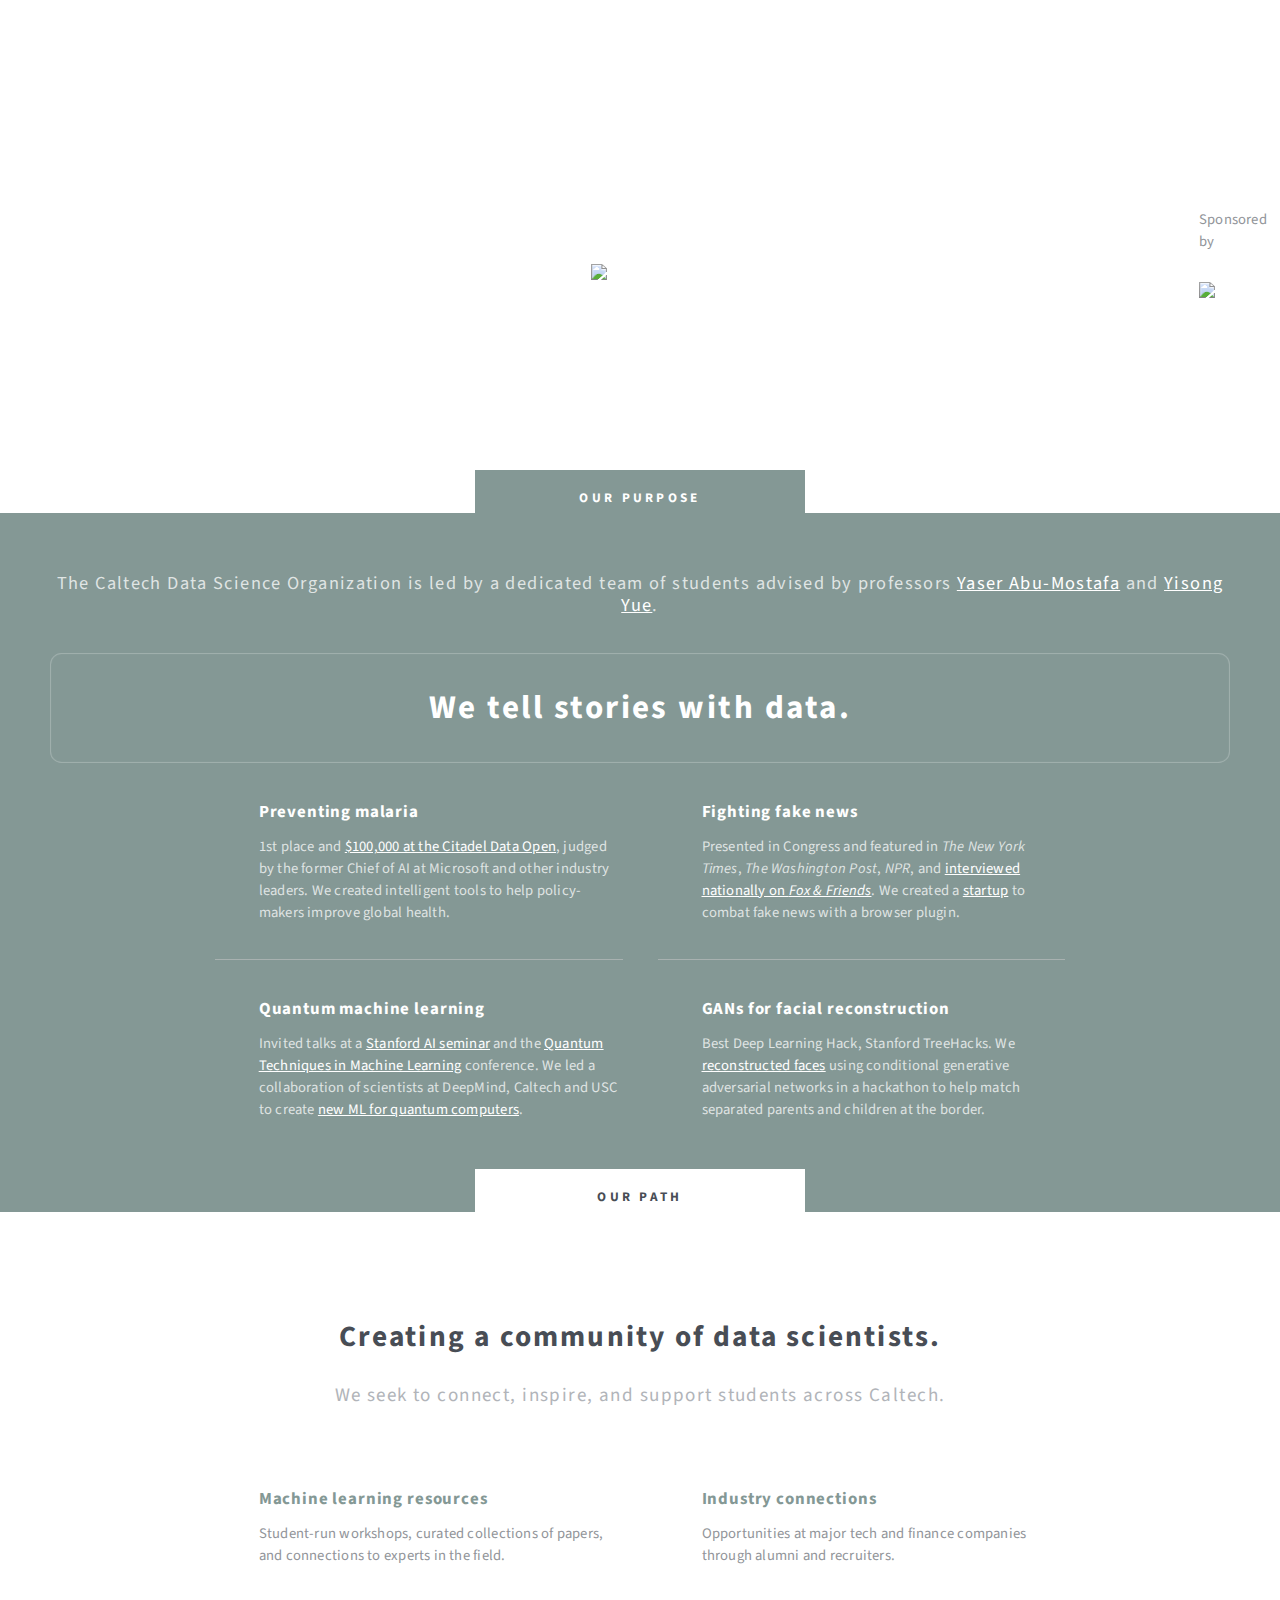
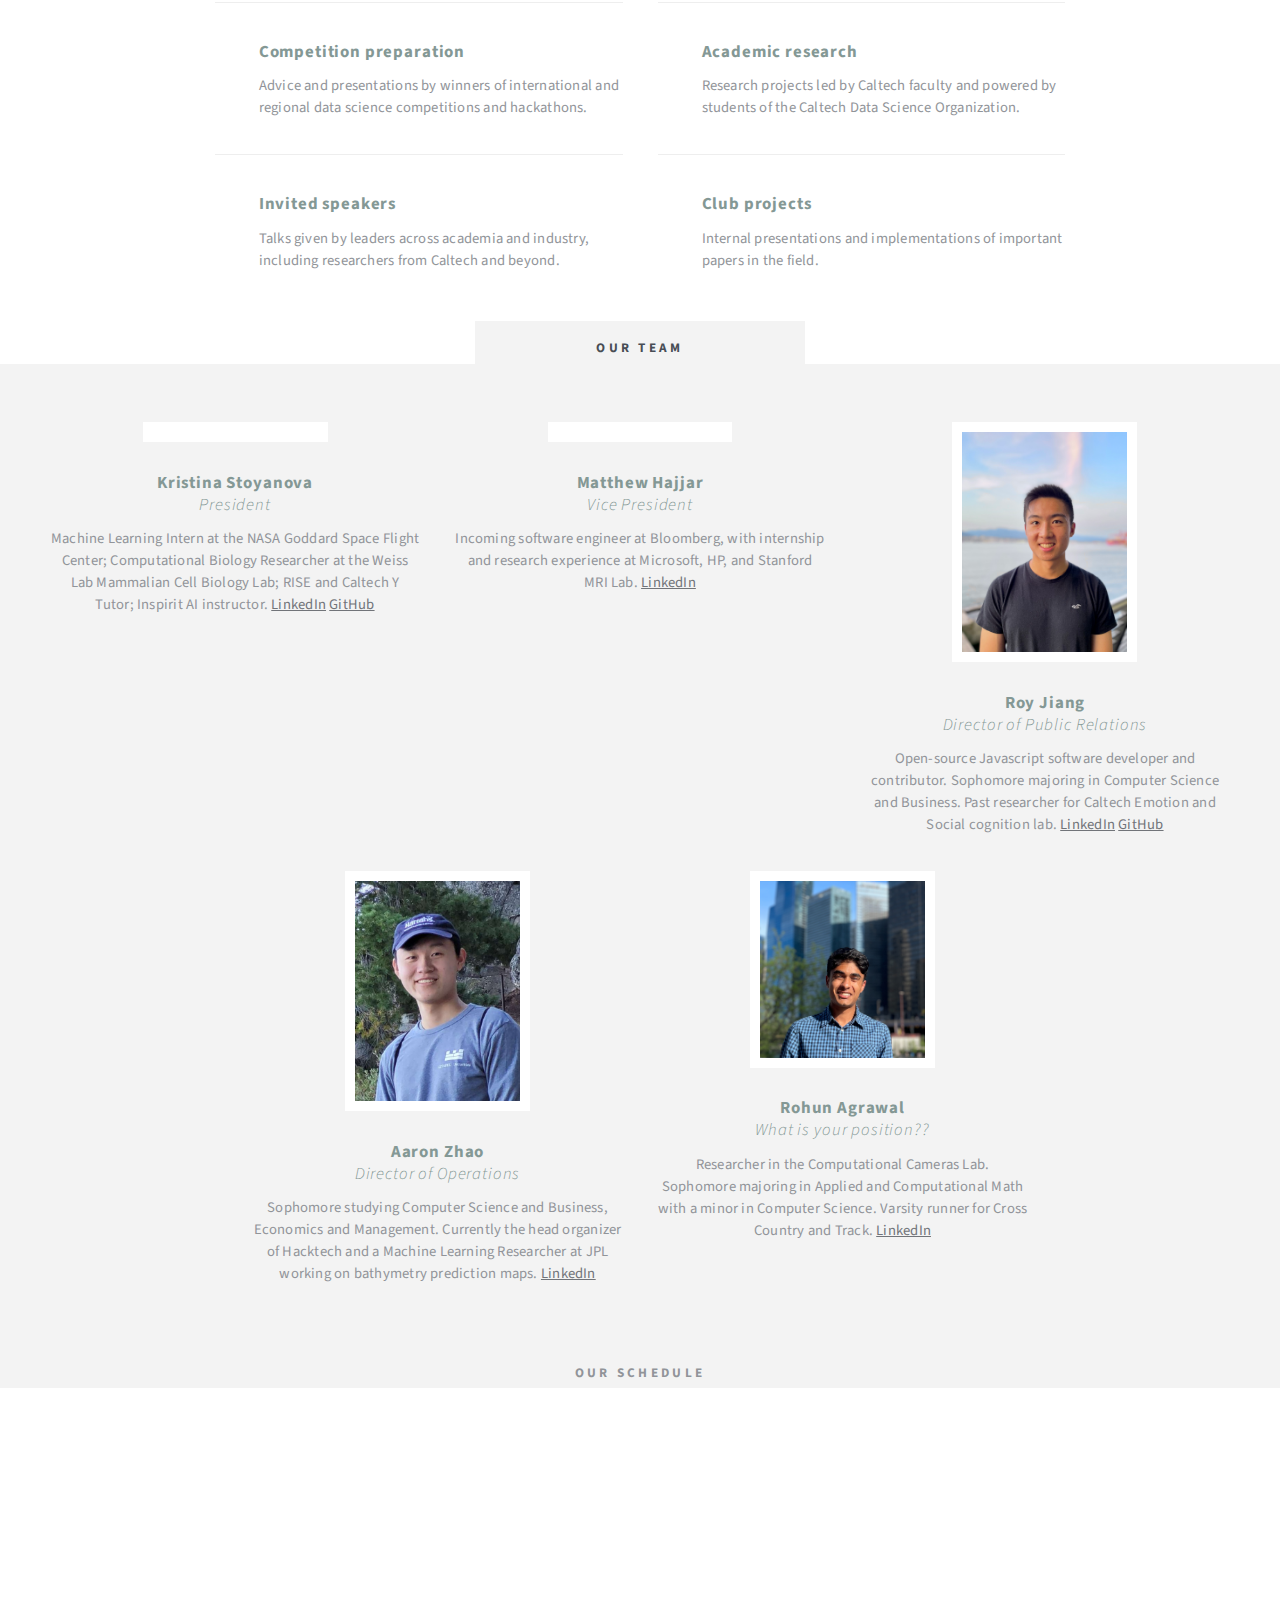
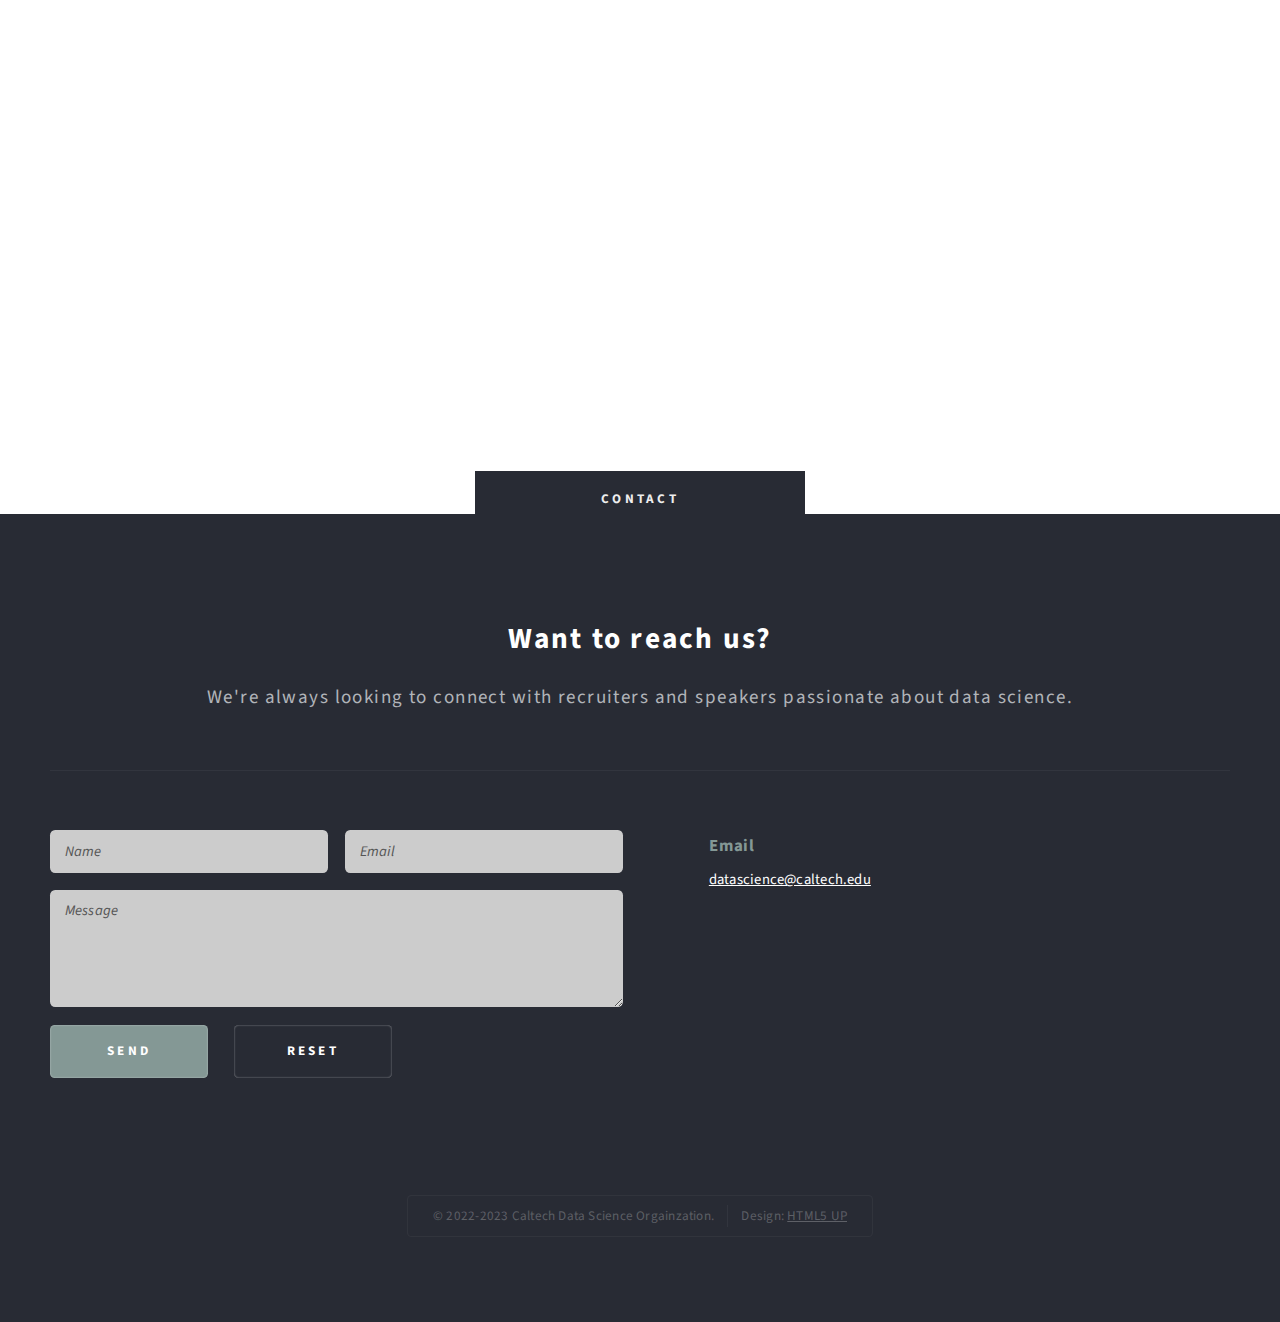
==== index.html @ 247447f4 "updated members" ====
<!DOCTYPE HTML>
<!--
	Escape Velocity by HTML5 UP
	html5up.net | @ajlkn
	Free for personal and commercial use under the CCA 5.0 license (html5up.net/license)
	edited by CDSO
-->
<html>
	<head>
		<title>Caltech Data Science Organization</title>
		<meta charset="utf-8" />
		<meta name="viewport" content="width=device-width, initial-scale=1, user-scalable=no" />
		<meta name="google-site-verification" content="S40f44Q0nBfrHQCbGQMK8pYq2Y073h6tErO9QciJrx8" />
		<link rel="stylesheet" href="assets/css/main.css" />
		<link rel="shortcut icon" href="https://www.caltech.edu/static/core/img/favicon.ico">
	</head>
	<body class="homepage is-preload">
		<div id="fb-root"></div>
		<script async defer crossorigin="anonymous" src="https://connect.facebook.net/en_US/sdk.js#xfbml=1&version=v11.0" nonce="4NL9u4Cq"></script>
        <script>
            window.fbAsyncInit = function() {
              FB.init({
                appId      : '881236439434932',
                xfbml      : true,
                version    : 'v11.0'
              });
              FB.AppEvents.logPageView();
            };

            (function(d, s, id){
               var js, fjs = d.getElementsByTagName(s)[0];
               if (d.getElementById(id)) {return;}
               js = d.createElement(s); js.id = id;
               js.src = "https://connect.facebook.net/en_US/sdk.js";
               fjs.parentNode.insertBefore(js, fjs);
             }(document, 'script', 'facebook-jssdk'));
          </script>

		<!-- <InstagramEmbed
			url='https://www.instagram.com/p/CTIKqAjJ_o_/'
			clientAccessToken='IGQVJWV282VjVGM2NzNnpEWlFtVy1pbzNfOERTRFlkeURxMWxUQlJnUFVOU2x0ZAVNsQ0FtcDBJdDlmWTRuaW8yUFcxUElHNzBRd2tPV0lXb0h3d21nRVFtZAEFBX0czYU9fUHJxUzFhMjE1MTFIZADlRcAZDZD'
			maxWidth={320}
			hideCaption={false}
			containerTagName='div'
			protocol=''
			injectScript
			onLoading={() => {}}
			onSuccess={() => {}}
			onAfterRender={() => {}}
			onFailure={() => {}}
		/> -->
		<div id="page-wrapper">

			<!-- Header -->
				<section id="header" class="wrapper">

					<!-- Logo -->
						<div id="logo">
							<h1><a href="index.html">Caltech Data Science Organization</a></h1>
							<p>A student initiative for data science at</p>
							<img src="http://identity.caltech.edu/static/core/img/caltech-new-logo.png">
						</div>
						<div id="sponsor">
						    <p>Sponsored by</p>
						    <img src="images/citadel.png">
						</div>

					<!-- Nav -->
<!--
						<nav id="nav">
							<ul>
								<li class="current"><a href="index.html">Home</a></li>
<!~~
								<li>
									<a href="projects.html">Projects</a>
									<ul>
									    <li><a href="projects.html">Malaria (Citadel Data Open)</a></li>
									    <li><a href="projects.html#p2">Open Mind: fake news</a></li>
										<li><a href="projects.html#p3">Quantum machine learning</a></li>
										<li><a href="projects.html#p4">Zillow Prize (Kaggle)</a></li>
									</ul>
								</li>
 ~~>
								<li><a href="sample.html">Calendar</a></li>
								<li><a href="sample.html">Resources</a></li>
							</ul>
						</nav>
 -->

				</section>

			<!-- Intro -->
				<section id="intro" class="wrapper style1">
					<div class="title">Our purpose</div>
					<div class="container">
						<p class="style1">The Caltech Data Science Organization is led by a dedicated team of students advised by professors <a href="https://work.caltech.edu/">Yaser Abu-Mostafa</a> and <a href="http://www.yisongyue.com/">Yisong Yue</a>.</p>
						<p class="style2">
							We tell stories with data.
						</p>
<!-- 						<p class="style3">Our members' projects include tools for policy-makers to <a href="https://blog.correlation-one.com/c1insights.blog/caltech-team-wins-100-000-at-2019-data-open-championship/">prevent malaria</a> (1st place and $100,000 at the Citadel Data Open Championship), novel <a href="https://arxiv.org/abs/1908.04480">quantum machine learning</a> algorithms (invited talks at Stanford and KAIST), a startup to <a href="https://openmind.press/">fight fake news</a> (featured in <i>The New York Times</i>, <i>The Washington Post</i>, <i>Fox News</i>, and <i>NPR</i>), generative adversarial networks to <a href="https://devpost.com/software/juntos-yslqri">help separated families</a> at the border (Best Deep Learning at Stanford TreeHacks), and <a href="https://www.kaggle.com/c/zillow-prize-1/overview">Kaggle</a> projects (top 1%).</p> -->
                        <section id="projects">
								<div class="feature-list">
									<div class="row">
										<div class="col-6 col-12-medium">
											<section>
												<h3>Preventing malaria</h3>
												<p>1st place and <a href="https://blog.correlation-one.com/c1insights.blog/caltech-team-wins-100-000-at-2019-data-open-championship/">$100,000 at the Citadel Data Open</a>, judged by the former Chief of AI at Microsoft and other industry leaders. We created intelligent tools to help policy-makers improve global health.</p>
											</section>
										</div>
										<div class="col-6 col-12-medium">
											<section>
												<h3>Fighting fake news</h3>
												<p>Presented in Congress and featured in <i>The New York Times</i>, <i>The Washington Post</i>, <i>NPR</i>, and <a href="https://video.foxnews.com/v/5696942609001">interviewed nationally on <i>Fox & Friends</i></a>. We created a <a href="https://openmind.press/">startup</a> to combat fake news with a browser plugin.</p>
											</section>
										</div>
										<div class="col-6 col-12-medium">
											<section>
												<h3>Quantum machine learning</h3>
												<p>Invited talks at a <a href="https://ml.slac.stanford.edu/events/ai-seminar-machine-learning-applications-quantum-annealing-high-energy-physics">Stanford AI seminar</a> and the <a href="https://www.quantummachinelearning.org/qtml2019-program.html">Quantum Techniques in Machine Learning</a> conference. We led a collaboration of scientists at DeepMind, Caltech and USC to create <a href="https://arxiv.org/abs/1908.04480">new ML for quantum computers</a>.</p>
											</section>
										</div>
										<div class="col-6 col-12-medium">
											<section>
												<h3>GANs for facial reconstruction</h3>
												<p>Best Deep Learning Hack, Stanford TreeHacks. We <a href="https://devpost.com/software/juntos-yslqri">reconstructed faces</a> using conditional generative adversarial networks in a hackathon to help match separated parents and children at the border.</p>
											</section>
										</div>
									</div>
								</div>
							</section>
					</div>
				</section>

			<!-- Main -->
				<section id="main" class="wrapper style2">
					<div class="title">Our path</div>
					<div class="container">

						<!-- Features -->
							<section id="features">
								<header class="style1">
									<h2>Creating a community of data scientists.</h2>
									<p>We seek to connect, inspire, and support students across Caltech.</p>
								</header>
								<div class="feature-list">
									<div class="row">
										<div class="col-6 col-12-medium">
											<section>
												<h3>Machine learning resources</h3>
												<p>Student-run workshops, curated collections of papers, and connections to experts in the field.</p>
											</section>
										</div>
										<div class="col-6 col-12-medium">
											<section>
												<h3>Industry connections</h3>
												<p>Opportunities at major tech and finance companies through alumni and recruiters.</p>
											</section>
										</div>
										<div class="col-6 col-12-medium">
											<section>
												<h3>Competition preparation</h3>
												<p>Advice and presentations by winners of international and regional data science competitions and hackathons.</p>
											</section>
										</div>
										<div class="col-6 col-12-medium">
											<section>
												<h3>Academic research</h3>
												<p>Research projects led by Caltech faculty and powered by students of the Caltech Data Science Organization.</p>
											</section>
										</div>
										<div class="col-6 col-12-medium">
											<section>
												<h3>Invited speakers</h3>
												<p>Talks given by leaders across academia and industry, including researchers from Caltech and beyond.</p>
											</section>
										</div>
										<div class="col-6 col-12-medium">
											<section>
												<h3>Club projects</h3>
												<p>Internal presentations and implementations of important papers in the field.</p>
											</section>
										</div>
									</div>
								</div>
							</section>

					</div>
				</section>

			<!-- Highlights -->
				<section id="highlights" class="wrapper style3">
					<div class="title">Our team</div>
					<div class="container">
						<div class="row aln-center">
							<div class="col-4 col-12-medium">
								<section class="highlight">
									<span class="image featured"><img src="images/p-2.jpg" alt="" /></span>
									<h3>Kristina Stoyanova<br><i>President</i></h3>
									<p>Machine Learning Intern at the NASA Goddard Space Flight Center; Computational Biology Researcher at the Weiss Lab Mammalian Cell Biology Lab; RISE and Caltech Y Tutor; Inspirit AI instructor.  <a href="https://www.linkedin.com/in/kristina-a-stoyanova/">LinkedIn</a> <a href="https://github.com/kstoy3">GitHub</a></p>
								</section>
							</div>
							<div class="col-4 col-12-medium">
								<section class="highlight">
									<span class="image featured"><img src="images/p-0.jpg" alt="" /></span>
									<h3>Matthew Hajjar<br><i>Vice President</i></h3>
									<p>Incoming software engineer at Bloomberg, with internship and research experience at Microsoft, HP, and Stanford MRI Lab. <a href="https://www.linkedin.com/in/matthew-h-310a31a7/">LinkedIn</a></p>
								</section>
							</div>
							<div class="col-4 col-12-medium">
								<section class="highlight">
									<span class="image featured"><img src="images/p-4.jpg" alt="" /></span>
									<h3>Roy Jiang<br><i>Director of Public Relations</i></h3>
									<p>Open-source Javascript software developer and contributor. Sophomore majoring in Computer Science and Business. Past researcher for Caltech Emotion and Social cognition lab. <a href="https://www.linkedin.com/in/royjiang2025/">LinkedIn</a> <a href="https://github.com/rjiang12">GitHub</a></p>
								</section>
							</div>
							<div class="col-4 col-12-medium">
								<section class="highlight">
									<span class="image featured"><img src="images/p-6.png" alt="" /></span>
									<h3>Aaron Zhao<br><i>Director of Operations</i></h3>
									<p>Sophomore studying Computer Science and Business, Economics and Management. Currently the head organizer of Hacktech and a Machine Learning Researcher at JPL working on bathymetry prediction maps. <a href="https://www.linkedin.com/in/aaron-zhao-692981218/">LinkedIn</a></p>
								</section>
							</div>
							<div class="col-4 col-12-medium">
								<section class="highlight">
									<span class="image featured"><img src="images/p-5.jpeg" alt="" /></span>
									<h3>Rohun Agrawal<br><i>What is your position??</i></h3>
									<p>Researcher in the Computational Cameras Lab. Sophomore majoring in Applied and Computational Math with a minor in Computer Science. Varsity runner for Cross Country and Track. <a href="https://www.linkedin.com/in/rohun-agrawal/">LinkedIn</a></p>
								</section>
							</div>
						</div>
					</div>
				</section>

                <section>
                    <div
                        class="fb-like"
                        data-share="true"
                        data-width="450"
                        data-show-faces="true">
                        </div>
                </section>
                <!-- <div class="embedsocial-hashtag" data-ref="eb39daab30c0d5e43277ffb225e6a3f4ebcf1309" ><a class="feed-powered-by-es" href="https://embedsocial.com/social-media-aggregator/" target="_blank" title="Powered by EmbedSocial">Powered by EmbedSocial<span>→</span></a></div><script>(function(d, s, id){var js; if (d.getElementById(id)) {return;} js = d.createElement(s); js.id = id; js.src = "https://embedsocial.com/cdn/ht.js"; d.getElementsByTagName("head")[0].appendChild(js);}(document, "script", "EmbedSocialHashtagScript"));</script>

								<div class="fb-page" data-href="https://www.facebook.com/Caltech-Data-Science-Organization-103231095428384/" data-tabs="timeline" data-width="" data-height="" data-small-header="false" data-adapt-container-width="true" data-hide-cover="false" data-show-facepile="true"><blockquote cite="https://www.facebook.com/facebook" class="fb-xfbml-parse-ignore"><a href="https://www.facebook.com/facebook">Facebook</a></blockquote></div> -->

                <section id="highlights" class="wrapper style4">
					<div class="title">Our schedule</div>
					<div class="container">
						<div class="row aln-center">
                            <iframe src="https://calendar.google.com/calendar/embed?src=8vlhvobgimsheov929ecl1cqqs%40group.calendar.google.com&ctz=America%2FNew_York" style="border: 0" width="800" height="600" frameborder="0" scrolling="no"></iframe>
						</div>
					</div>
				</section>



			<!-- Footer -->
				<section id="footer" class="wrapper">
					<div class="title">Contact</div>
					<div class="container">
						<header class="style1">
							<h2>Want to reach us?</h2>
							<p>
								We're always looking to connect with recruiters and speakers passionate about data science.
							</p>
						</header>
						<div class="row">
							<div class="col-6 col-12-medium">

								<!-- Contact Form -->
									<section>
										<form method="post" action="https://formspree.io/datasci@caltech.edu">
											<div class="row gtr-50">
												<div class="col-6 col-12-small">
													<input type="text" name="name" id="contact-name" placeholder="Name" />
												</div>
												<div class="col-6 col-12-small">
													<input type="text" name="email" id="contact-email" placeholder="Email" />
												</div>
												<div class="col-12">
													<textarea name="message" id="contact-message" placeholder="Message" rows="4"></textarea>
												</div>
												<div class="col-12">
													<ul class="actions">
														<li><input type="submit" class="style1" value="Send" /></li>
														<li><input type="reset" class="style2" value="Reset" /></li>
													</ul>
												</div>
											</div>
										</form>
									</section>

							</div>
							<div class="col-6 col-12-medium">

								<!-- Contact -->
									<section class="feature-list small">
										<div class="row">
<!--
											<div class="col-6 col-12-small">
												<section>
													<h3 class="icon solid fa-home">Mailing Address</h3>
													<p>
														Untitled Corp<br />
														1234 Somewhere Rd<br />
														Nashville, TN 00000
													</p>
												</section>
											</div>
 -->
<!--
											<div class="col-6 col-12-small">
												<section>
													<h3 class="icon solid fa-comment">Social</h3>
													<p>
														<a href="#">@untitled-corp</a><br />
														<a href="#">linkedin.com/untitled</a><br />
														<a href="#">facebook.com/untitled</a>
													</p>
												</section>
											</div>
 -->
											<div class="col-6 col-12-small">
												<section>
													<h3 class="icon solid fa-envelope">Email</h3>
													<p>
														<a href="mailto:datascience@caltech.edu">datascience@caltech.edu</a>
													</p>
												</section>
											</div>
<!--
											<div class="col-6 col-12-small">
												<section>
													<h3 class="icon solid fa-phone">Phone</h3>
													<p>
														(000) 555-0000
													</p>
												</section>
											</div>
 -->
										</div>
									</section>

							</div>
						</div>
						<div id="copyright">
							<ul>
								<li>&copy; 2022-2023 Caltech Data Science Orgainzation.</li><li>Design: <a href="http://html5up.net">HTML5 UP</a></li>
							</ul>
						</div>
					</div>
				</section>

		</div>

		<!-- Scripts -->
			<script src="assets/js/jquery.min.js"></script>
			<script src="assets/js/jquery.dropotron.min.js"></script>
			<script src="assets/js/browser.min.js"></script>
			<script src="assets/js/breakpoints.min.js"></script>
			<script src="assets/js/util.js"></script>
			<script src="assets/js/main.js"></script>

	</body>
</html>
---- assets/css/main.css ----
@import url("fontawesome-all.min.css");
@import url("https://fonts.googleapis.com/css?family=Source+Sans+Pro:400,400italic,700,900");

/*
	Escape Velocity by HTML5 UP
	html5up.net | @ajlkn
	Free for personal and commercial use under the CCA 3.0 license (html5up.net/license)
*/

html, body, div, span, applet, object,
iframe, h1, h2, h3, h4, h5, h6, p, blockquote,
pre, a, abbr, acronym, address, big, cite,
code, del, dfn, em, img, ins, kbd, q, s, samp,
small, strike, strong, sub, sup, tt, var, b,
u, i, center, dl, dt, dd, ol, ul, li, fieldset,
form, label, legend, table, caption, tbody,
tfoot, thead, tr, th, td, article, aside,
canvas, details, embed, figure, figcaption,
footer, header, hgroup, menu, nav, output, ruby,
section, summary, time, mark, audio, video {
	margin: 0;
	padding: 0;
	border: 0;
	font-size: 100%;
	font: inherit;
	vertical-align: baseline;}

article, aside, details, figcaption, figure,
footer, header, hgroup, menu, nav, section {
	display: block;}

body {
	line-height: 1;
}

ol, ul {
	list-style: none;
}

blockquote, q {
	quotes: none;
}

	blockquote:before, blockquote:after, q:before, q:after {
		content: '';
		content: none;
	}

table {
	border-collapse: collapse;
	border-spacing: 0;
}

body {
	-webkit-text-size-adjust: none;
}

mark {
	background-color: transparent;
	color: inherit;
}

input::-moz-focus-inner {
	border: 0;
	padding: 0;
}

input, select, textarea {
	-moz-appearance: none;
	-webkit-appearance: none;
	-ms-appearance: none;
	appearance: none;
}

/* Basic */

	@-ms-viewport {
		width: device-width;
	}

	html {
		box-sizing: border-box;
	}

	*, *:before, *:after {
		box-sizing: inherit;
	}

	body.is-preload *, body.is-preload *:before, body.is-preload *:after {
		-moz-animation: none !important;
		-webkit-animation: none !important;
		-ms-animation: none !important;
		animation: none !important;
		-moz-transition: none !important;
		-webkit-transition: none !important;
		-ms-transition: none !important;
		transition: none !important;
	}

	body, input, textarea, select {
		font-family: 'Source Sans Pro', sans-serif;
		font-weight: 400;
		color: #919499;
		font-size: 14pt;
		line-height: 1.75em;
		letter-spacing: 0.025em;
	}

	h1, h2, h3, h4, h5, h6 {
		font-weight: 700;
		color: #484d55;
	}

		h1 a, h2 a, h3 a, h4 a, h5 a, h6 a {
			color: inherit;
			text-decoration: none;
		}

	a {
		-moz-transition: color .25s ease-in-out;
		-webkit-transition: color .25s ease-in-out;
		-ms-transition: color .25s ease-in-out;
		transition: color .25s ease-in-out;
		text-decoration: underline;
		color: #717479;
	}

		a:hover {
			text-decoration: none;
		}

	strong, b {
		font-weight: 700;
		color: #484d55;
	}

	blockquote {
		border-left: solid 0.5em #ddd;
		padding: 1em 0 1em 2em;
		font-style: italic;
	}

	em, i {
		font-style: italic;
	}

	hr {
		border: 0;
		border-top: solid 1px #ddd;
		margin: 2em 0 2em 0;
	}

	sub {
		position: relative;
		top: 0.5em;
		font-size: 0.8em;
	}

	sup {
		position: relative;
		top: -0.5em;
		font-size: 0.8em;
	}

	.nobr {
		white-space: nowrap;
	}

	br.clear {
		clear: both;
	}

	p, ul, ol, dl, table, blockquote, form {
		margin-bottom: 2em;
	}

/* Container */

	.container {
		margin: 0 auto;
		max-width: 100%;
		width: 68em;
	}

		@media screen and (max-width: 1680px) {

			.container {
				width: 70em;
			}

		}

		@media screen and (max-width: 1280px) {

			.container {
				width: calc(100% - 100px);
			}

		}

		@media screen and (max-width: 980px) {

			.container {
				width: calc(100% - 100px);
			}

		}

		@media screen and (max-width: 736px) {

			.container {
				width: calc(100% - 40px);
			}

		}

/* Row */

	.row {
		display: flex;
		flex-wrap: wrap;
		box-sizing: border-box;
		align-items: stretch;
	}

		.row > * {
			box-sizing: border-box;
		}

		.row.gtr-uniform > * > :last-child {
			margin-bottom: 0;
		}

		.row.aln-left {
			justify-content: flex-start;
		}

		.row.aln-center {
			justify-content: center;
		}

		.row.aln-right {
			justify-content: flex-end;
		}

		.row.aln-top {
			align-items: flex-start;
		}

		.row.aln-middle {
			align-items: center;
		}

		.row.aln-bottom {
			align-items: flex-end;
		}

		.row > .imp {
			order: -1;
		}

		.row > .col-1 {
			width: 8.33333%;
		}

		.row > .off-1 {
			margin-left: 8.33333%;
		}

		.row > .col-2 {
			width: 16.66667%;
		}

		.row > .off-2 {
			margin-left: 16.66667%;
		}

		.row > .col-3 {
			width: 25%;
		}

		.row > .off-3 {
			margin-left: 25%;
		}

		.row > .col-4 {
			width: 33.33333%;
		}

		.row > .off-4 {
			margin-left: 33.33333%;
		}

		.row > .col-5 {
			width: 41.66667%;
		}

		.row > .off-5 {
			margin-left: 41.66667%;
		}

		.row > .col-6 {
			width: 50%;
		}

		.row > .off-6 {
			margin-left: 50%;
		}

		.row > .col-7 {
			width: 58.33333%;
		}

		.row > .off-7 {
			margin-left: 58.33333%;
		}

		.row > .col-8 {
			width: 66.66667%;
		}

		.row > .off-8 {
			margin-left: 66.66667%;
		}

		.row > .col-9 {
			width: 75%;
		}

		.row > .off-9 {
			margin-left: 75%;
		}

		.row > .col-10 {
			width: 83.33333%;
		}

		.row > .off-10 {
			margin-left: 83.33333%;
		}

		.row > .col-11 {
			width: 91.66667%;
		}

		.row > .off-11 {
			margin-left: 91.66667%;
		}

		.row > .col-12 {
			width: 100%;
		}

		.row > .off-12 {
			margin-left: 100%;
		}

		.row.gtr-0 {
			margin-top: 0px;
			margin-left: 0px;
		}

			.row.gtr-0 > * {
				padding: 0px 0 0 0px;
			}

			.row.gtr-0.gtr-uniform {
				margin-top: 0px;
			}

				.row.gtr-0.gtr-uniform > * {
					padding-top: 0px;
				}

		.row.gtr-25 {
			margin-top: -12.5px;
			margin-left: -12.5px;
		}

			.row.gtr-25 > * {
				padding: 12.5px 0 0 12.5px;
			}

			.row.gtr-25.gtr-uniform {
				margin-top: -12.5px;
			}

				.row.gtr-25.gtr-uniform > * {
					padding-top: 12.5px;
				}

		.row.gtr-50 {
			margin-top: -25px;
			margin-left: -25px;
		}

			.row.gtr-50 > * {
				padding: 25px 0 0 25px;
			}

			.row.gtr-50.gtr-uniform {
				margin-top: -25px;
			}

				.row.gtr-50.gtr-uniform > * {
					padding-top: 25px;
				}

		.row {
			margin-top: -50px;
			margin-left: -50px;
		}

			.row > * {
				padding: 50px 0 0 50px;
			}

			.row.gtr-uniform {
				margin-top: -50px;
			}

				.row.gtr-uniform > * {
					padding-top: 50px;
				}

		.row.gtr-150 {
			margin-top: -75px;
			margin-left: -75px;
		}

			.row.gtr-150 > * {
				padding: 75px 0 0 75px;
			}

			.row.gtr-150.gtr-uniform {
				margin-top: -75px;
			}

				.row.gtr-150.gtr-uniform > * {
					padding-top: 75px;
				}

		.row.gtr-200 {
			margin-top: -100px;
			margin-left: -100px;
		}

			.row.gtr-200 > * {
				padding: 100px 0 0 100px;
			}

			.row.gtr-200.gtr-uniform {
				margin-top: -100px;
			}

				.row.gtr-200.gtr-uniform > * {
					padding-top: 100px;
				}

		@media screen and (max-width: 1680px) {

			.row {
				display: flex;
				flex-wrap: wrap;
				box-sizing: border-box;
				align-items: stretch;
			}

				.row > * {
					box-sizing: border-box;
				}

				.row.gtr-uniform > * > :last-child {
					margin-bottom: 0;
				}

				.row.aln-left {
					justify-content: flex-start;
				}

				.row.aln-center {
					justify-content: center;
				}

				.row.aln-right {
					justify-content: flex-end;
				}

				.row.aln-top {
					align-items: flex-start;
				}

				.row.aln-middle {
					align-items: center;
				}

				.row.aln-bottom {
					align-items: flex-end;
				}

				.row > .imp-xlarge {
					order: -1;
				}

				.row > .col-1-xlarge {
					width: 8.33333%;
				}

				.row > .off-1-xlarge {
					margin-left: 8.33333%;
				}

				.row > .col-2-xlarge {
					width: 16.66667%;
				}

				.row > .off-2-xlarge {
					margin-left: 16.66667%;
				}

				.row > .col-3-xlarge {
					width: 25%;
				}

				.row > .off-3-xlarge {
					margin-left: 25%;
				}

				.row > .col-4-xlarge {
					width: 33.33333%;
				}

				.row > .off-4-xlarge {
					margin-left: 33.33333%;
				}

				.row > .col-5-xlarge {
					width: 41.66667%;
				}

				.row > .off-5-xlarge {
					margin-left: 41.66667%;
				}

				.row > .col-6-xlarge {
					width: 50%;
				}

				.row > .off-6-xlarge {
					margin-left: 50%;
				}

				.row > .col-7-xlarge {
					width: 58.33333%;
				}

				.row > .off-7-xlarge {
					margin-left: 58.33333%;
				}

				.row > .col-8-xlarge {
					width: 66.66667%;
				}

				.row > .off-8-xlarge {
					margin-left: 66.66667%;
				}

				.row > .col-9-xlarge {
					width: 75%;
				}

				.row > .off-9-xlarge {
					margin-left: 75%;
				}

				.row > .col-10-xlarge {
					width: 83.33333%;
				}

				.row > .off-10-xlarge {
					margin-left: 83.33333%;
				}

				.row > .col-11-xlarge {
					width: 91.66667%;
				}

				.row > .off-11-xlarge {
					margin-left: 91.66667%;
				}

				.row > .col-12-xlarge {
					width: 100%;
				}

				.row > .off-12-xlarge {
					margin-left: 100%;
				}

				.row.gtr-0 {
					margin-top: 0px;
					margin-left: 0px;
				}

					.row.gtr-0 > * {
						padding: 0px 0 0 0px;
					}

					.row.gtr-0.gtr-uniform {
						margin-top: 0px;
					}

						.row.gtr-0.gtr-uniform > * {
							padding-top: 0px;
						}

				.row.gtr-25 {
					margin-top: -12.5px;
					margin-left: -12.5px;
				}

					.row.gtr-25 > * {
						padding: 12.5px 0 0 12.5px;
					}

					.row.gtr-25.gtr-uniform {
						margin-top: -12.5px;
					}

						.row.gtr-25.gtr-uniform > * {
							padding-top: 12.5px;
						}

				.row.gtr-50 {
					margin-top: -25px;
					margin-left: -25px;
				}

					.row.gtr-50 > * {
						padding: 25px 0 0 25px;
					}

					.row.gtr-50.gtr-uniform {
						margin-top: -25px;
					}

						.row.gtr-50.gtr-uniform > * {
							padding-top: 25px;
						}

				.row {
					margin-top: -50px;
					margin-left: -50px;
				}

					.row > * {
						padding: 50px 0 0 50px;
					}

					.row.gtr-uniform {
						margin-top: -50px;
					}

						.row.gtr-uniform > * {
							padding-top: 50px;
						}

				.row.gtr-150 {
					margin-top: -75px;
					margin-left: -75px;
				}

					.row.gtr-150 > * {
						padding: 75px 0 0 75px;
					}

					.row.gtr-150.gtr-uniform {
						margin-top: -75px;
					}

						.row.gtr-150.gtr-uniform > * {
							padding-top: 75px;
						}

				.row.gtr-200 {
					margin-top: -100px;
					margin-left: -100px;
				}

					.row.gtr-200 > * {
						padding: 100px 0 0 100px;
					}

					.row.gtr-200.gtr-uniform {
						margin-top: -100px;
					}

						.row.gtr-200.gtr-uniform > * {
							padding-top: 100px;
						}

		}

		@media screen and (max-width: 1280px) {

			.row {
				display: flex;
				flex-wrap: wrap;
				box-sizing: border-box;
				align-items: stretch;
			}

				.row > * {
					box-sizing: border-box;
				}

				.row.gtr-uniform > * > :last-child {
					margin-bottom: 0;
				}

				.row.aln-left {
					justify-content: flex-start;
				}

				.row.aln-center {
					justify-content: center;
				}

				.row.aln-right {
					justify-content: flex-end;
				}

				.row.aln-top {
					align-items: flex-start;
				}

				.row.aln-middle {
					align-items: center;
				}

				.row.aln-bottom {
					align-items: flex-end;
				}

				.row > .imp-large {
					order: -1;
				}

				.row > .col-1-large {
					width: 8.33333%;
				}

				.row > .off-1-large {
					margin-left: 8.33333%;
				}

				.row > .col-2-large {
					width: 16.66667%;
				}

				.row > .off-2-large {
					margin-left: 16.66667%;
				}

				.row > .col-3-large {
					width: 25%;
				}

				.row > .off-3-large {
					margin-left: 25%;
				}

				.row > .col-4-large {
					width: 33.33333%;
				}

				.row > .off-4-large {
					margin-left: 33.33333%;
				}

				.row > .col-5-large {
					width: 41.66667%;
				}

				.row > .off-5-large {
					margin-left: 41.66667%;
				}

				.row > .col-6-large {
					width: 50%;
				}

				.row > .off-6-large {
					margin-left: 50%;
				}

				.row > .col-7-large {
					width: 58.33333%;
				}

				.row > .off-7-large {
					margin-left: 58.33333%;
				}

				.row > .col-8-large {
					width: 66.66667%;
				}

				.row > .off-8-large {
					margin-left: 66.66667%;
				}

				.row > .col-9-large {
					width: 75%;
				}

				.row > .off-9-large {
					margin-left: 75%;
				}

				.row > .col-10-large {
					width: 83.33333%;
				}

				.row > .off-10-large {
					margin-left: 83.33333%;
				}

				.row > .col-11-large {
					width: 91.66667%;
				}

				.row > .off-11-large {
					margin-left: 91.66667%;
				}

				.row > .col-12-large {
					width: 100%;
				}

				.row > .off-12-large {
					margin-left: 100%;
				}

				.row.gtr-0 {
					margin-top: 0px;
					margin-left: 0px;
				}

					.row.gtr-0 > * {
						padding: 0px 0 0 0px;
					}

					.row.gtr-0.gtr-uniform {
						margin-top: 0px;
					}

						.row.gtr-0.gtr-uniform > * {
							padding-top: 0px;
						}

				.row.gtr-25 {
					margin-top: -8.75px;
					margin-left: -8.75px;
				}

					.row.gtr-25 > * {
						padding: 8.75px 0 0 8.75px;
					}

					.row.gtr-25.gtr-uniform {
						margin-top: -8.75px;
					}

						.row.gtr-25.gtr-uniform > * {
							padding-top: 8.75px;
						}

				.row.gtr-50 {
					margin-top: -17.5px;
					margin-left: -17.5px;
				}

					.row.gtr-50 > * {
						padding: 17.5px 0 0 17.5px;
					}

					.row.gtr-50.gtr-uniform {
						margin-top: -17.5px;
					}

						.row.gtr-50.gtr-uniform > * {
							padding-top: 17.5px;
						}

				.row {
					margin-top: -35px;
					margin-left: -35px;
				}

					.row > * {
						padding: 35px 0 0 35px;
					}

					.row.gtr-uniform {
						margin-top: -35px;
					}

						.row.gtr-uniform > * {
							padding-top: 35px;
						}

				.row.gtr-150 {
					margin-top: -52.5px;
					margin-left: -52.5px;
				}

					.row.gtr-150 > * {
						padding: 52.5px 0 0 52.5px;
					}

					.row.gtr-150.gtr-uniform {
						margin-top: -52.5px;
					}

						.row.gtr-150.gtr-uniform > * {
							padding-top: 52.5px;
						}

				.row.gtr-200 {
					margin-top: -70px;
					margin-left: -70px;
				}

					.row.gtr-200 > * {
						padding: 70px 0 0 70px;
					}

					.row.gtr-200.gtr-uniform {
						margin-top: -70px;
					}

						.row.gtr-200.gtr-uniform > * {
							padding-top: 70px;
						}

		}

		@media screen and (max-width: 980px) {

			.row {
				display: flex;
				flex-wrap: wrap;
				box-sizing: border-box;
				align-items: stretch;
			}

				.row > * {
					box-sizing: border-box;
				}

				.row.gtr-uniform > * > :last-child {
					margin-bottom: 0;
				}

				.row.aln-left {
					justify-content: flex-start;
				}

				.row.aln-center {
					justify-content: center;
				}

				.row.aln-right {
					justify-content: flex-end;
				}

				.row.aln-top {
					align-items: flex-start;
				}

				.row.aln-middle {
					align-items: center;
				}

				.row.aln-bottom {
					align-items: flex-end;
				}

				.row > .imp-medium {
					order: -1;
				}

				.row > .col-1-medium {
					width: 8.33333%;
				}

				.row > .off-1-medium {
					margin-left: 8.33333%;
				}

				.row > .col-2-medium {
					width: 16.66667%;
				}

				.row > .off-2-medium {
					margin-left: 16.66667%;
				}

				.row > .col-3-medium {
					width: 25%;
				}

				.row > .off-3-medium {
					margin-left: 25%;
				}

				.row > .col-4-medium {
					width: 33.33333%;
				}

				.row > .off-4-medium {
					margin-left: 33.33333%;
				}

				.row > .col-5-medium {
					width: 41.66667%;
				}

				.row > .off-5-medium {
					margin-left: 41.66667%;
				}

				.row > .col-6-medium {
					width: 50%;
				}

				.row > .off-6-medium {
					margin-left: 50%;
				}

				.row > .col-7-medium {
					width: 58.33333%;
				}

				.row > .off-7-medium {
					margin-left: 58.33333%;
				}

				.row > .col-8-medium {
					width: 66.66667%;
				}

				.row > .off-8-medium {
					margin-left: 66.66667%;
				}

				.row > .col-9-medium {
					width: 75%;
				}

				.row > .off-9-medium {
					margin-left: 75%;
				}

				.row > .col-10-medium {
					width: 83.33333%;
				}

				.row > .off-10-medium {
					margin-left: 83.33333%;
				}

				.row > .col-11-medium {
					width: 91.66667%;
				}

				.row > .off-11-medium {
					margin-left: 91.66667%;
				}

				.row > .col-12-medium {
					width: 100%;
				}

				.row > .off-12-medium {
					margin-left: 100%;
				}

				.row.gtr-0 {
					margin-top: 0px;
					margin-left: 0px;
				}

					.row.gtr-0 > * {
						padding: 0px 0 0 0px;
					}

					.row.gtr-0.gtr-uniform {
						margin-top: 0px;
					}

						.row.gtr-0.gtr-uniform > * {
							padding-top: 0px;
						}

				.row.gtr-25 {
					margin-top: -12.5px;
					margin-left: -12.5px;
				}

					.row.gtr-25 > * {
						padding: 12.5px 0 0 12.5px;
					}

					.row.gtr-25.gtr-uniform {
						margin-top: -12.5px;
					}

						.row.gtr-25.gtr-uniform > * {
							padding-top: 12.5px;
						}

				.row.gtr-50 {
					margin-top: -25px;
					margin-left: -25px;
				}

					.row.gtr-50 > * {
						padding: 25px 0 0 25px;
					}

					.row.gtr-50.gtr-uniform {
						margin-top: -25px;
					}

						.row.gtr-50.gtr-uniform > * {
							padding-top: 25px;
						}

				.row {
					margin-top: -50px;
					margin-left: -50px;
				}

					.row > * {
						padding: 50px 0 0 50px;
					}

					.row.gtr-uniform {
						margin-top: -50px;
					}

						.row.gtr-uniform > * {
							padding-top: 50px;
						}

				.row.gtr-150 {
					margin-top: -75px;
					margin-left: -75px;
				}

					.row.gtr-150 > * {
						padding: 75px 0 0 75px;
					}

					.row.gtr-150.gtr-uniform {
						margin-top: -75px;
					}

						.row.gtr-150.gtr-uniform > * {
							padding-top: 75px;
						}

				.row.gtr-200 {
					margin-top: -100px;
					margin-left: -100px;
				}

					.row.gtr-200 > * {
						padding: 100px 0 0 100px;
					}

					.row.gtr-200.gtr-uniform {
						margin-top: -100px;
					}

						.row.gtr-200.gtr-uniform > * {
							padding-top: 100px;
						}

		}

		@media screen and (max-width: 736px) {

			.row {
				display: flex;
				flex-wrap: wrap;
				box-sizing: border-box;
				align-items: stretch;
			}

				.row > * {
					box-sizing: border-box;
				}

				.row.gtr-uniform > * > :last-child {
					margin-bottom: 0;
				}

				.row.aln-left {
					justify-content: flex-start;
				}

				.row.aln-center {
					justify-content: center;
				}

				.row.aln-right {
					justify-content: flex-end;
				}

				.row.aln-top {
					align-items: flex-start;
				}

				.row.aln-middle {
					align-items: center;
				}

				.row.aln-bottom {
					align-items: flex-end;
				}

				.row > .imp-small {
					order: -1;
				}

				.row > .col-1-small {
					width: 8.33333%;
				}

				.row > .off-1-small {
					margin-left: 8.33333%;
				}

				.row > .col-2-small {
					width: 16.66667%;
				}

				.row > .off-2-small {
					margin-left: 16.66667%;
				}

				.row > .col-3-small {
					width: 25%;
				}

				.row > .off-3-small {
					margin-left: 25%;
				}

				.row > .col-4-small {
					width: 33.33333%;
				}

				.row > .off-4-small {
					margin-left: 33.33333%;
				}

				.row > .col-5-small {
					width: 41.66667%;
				}

				.row > .off-5-small {
					margin-left: 41.66667%;
				}

				.row > .col-6-small {
					width: 50%;
				}

				.row > .off-6-small {
					margin-left: 50%;
				}

				.row > .col-7-small {
					width: 58.33333%;
				}

				.row > .off-7-small {
					margin-left: 58.33333%;
				}

				.row > .col-8-small {
					width: 66.66667%;
				}

				.row > .off-8-small {
					margin-left: 66.66667%;
				}

				.row > .col-9-small {
					width: 75%;
				}

				.row > .off-9-small {
					margin-left: 75%;
				}

				.row > .col-10-small {
					width: 83.33333%;
				}

				.row > .off-10-small {
					margin-left: 83.33333%;
				}

				.row > .col-11-small {
					width: 91.66667%;
				}

				.row > .off-11-small {
					margin-left: 91.66667%;
				}

				.row > .col-12-small {
					width: 100%;
				}

				.row > .off-12-small {
					margin-left: 100%;
				}

				.row.gtr-0 {
					margin-top: 0px;
					margin-left: 0px;
				}

					.row.gtr-0 > * {
						padding: 0px 0 0 0px;
					}

					.row.gtr-0.gtr-uniform {
						margin-top: 0px;
					}

						.row.gtr-0.gtr-uniform > * {
							padding-top: 0px;
						}

				.row.gtr-25 {
					margin-top: -7.5px;
					margin-left: -7.5px;
				}

					.row.gtr-25 > * {
						padding: 7.5px 0 0 7.5px;
					}

					.row.gtr-25.gtr-uniform {
						margin-top: -7.5px;
					}

						.row.gtr-25.gtr-uniform > * {
							padding-top: 7.5px;
						}

				.row.gtr-50 {
					margin-top: -15px;
					margin-left: -15px;
				}

					.row.gtr-50 > * {
						padding: 15px 0 0 15px;
					}

					.row.gtr-50.gtr-uniform {
						margin-top: -15px;
					}

						.row.gtr-50.gtr-uniform > * {
							padding-top: 15px;
						}

				.row {
					margin-top: -30px;
					margin-left: -30px;
				}

					.row > * {
						padding: 30px 0 0 30px;
					}

					.row.gtr-uniform {
						margin-top: -30px;
					}

						.row.gtr-uniform > * {
							padding-top: 30px;
						}

				.row.gtr-150 {
					margin-top: -45px;
					margin-left: -45px;
				}

					.row.gtr-150 > * {
						padding: 45px 0 0 45px;
					}

					.row.gtr-150.gtr-uniform {
						margin-top: -45px;
					}

						.row.gtr-150.gtr-uniform > * {
							padding-top: 45px;
						}

				.row.gtr-200 {
					margin-top: -60px;
					margin-left: -60px;
				}

					.row.gtr-200 > * {
						padding: 60px 0 0 60px;
					}

					.row.gtr-200.gtr-uniform {
						margin-top: -60px;
					}

						.row.gtr-200.gtr-uniform > * {
							padding-top: 60px;
						}

		}

/* Section/Article */

	section,
	article {
		margin: 0 0 4em 0;
	}

	section > :last-child,
	article > :last-child,
	section:last-child,
	article:last-child {
		margin-bottom: 0;
	}

	header.style1 {
		text-align: center;
		padding: 3em 0 3em 0;
	}

		header.style1 h2 {
			font-weight: 700;
			font-size: 2em;
			letter-spacing: 0.075em;
			line-height: 1.5em;
		}

		header.style1 p {
			color: #b1b4b9;
			display: block;
			margin: 1.15em 0 0 0;
			font-size: 1.3em;
			letter-spacing: 0.075em;
			line-height: 1.5em;
		}

/* Table */

	table {
		width: 100%;
	}

		table.default {
			width: 100%;
		}

			table.default tbody tr:nth-child(2n+2) {
				background: #f4f4f4;
			}

			table.default td {
				padding: 0.5em 1em 0.5em 1em;
			}

			table.default th {
				text-align: left;
				font-weight: 400;
				padding: 0.5em 1em 0.5em 1em;
			}

			table.default thead {
				background: #484d55;
				color: #fff;
			}

			table.default tfoot {
				background: #eee;
			}

/* Form */

	form label {
		display: block;
		font-weight: 700;
		color: #484d55;
		margin: 0.25em 0 0.5em 0;
	}

	form input[type="text"],
	form input[type="email"],
	form input[type="password"],
	form select,
	form textarea {
		-moz-transition: all .25s ease-in-out;
		-webkit-transition: all .25s ease-in-out;
		-ms-transition: all .25s ease-in-out;
		transition: all .25s ease-in-out;
		-webkit-appearance: none;
		display: block;
		border: 0;
		background: #eee;
		box-shadow: inset 0px 0px 1px 0px #a0a1a7;
		border-radius: 0.35em;
		width: 100%;
		padding: 0.75em 1em 0.75em 1em;
	}

		form input[type="text"]:focus,
		form input[type="email"]:focus,
		form input[type="password"]:focus,
		form select:focus,
		form textarea:focus {
			background: #f8f8f8;
		}

	form input[type="text"],
	form input[type="email"]
	input[type="password"] {
		line-height: 1em;
	}

	form select {
		line-height: 1em;
	}

	form textarea {
		min-height: 8em;
	}

	form ul.actions {
		margin-top: 0;
	}

	form ::-webkit-input-placeholder {
		color: #555 !important;
		font-style: italic;
		line-height: 1.35em;
	}

	form :-moz-placeholder {
		color: #555 !important;
		font-style: italic;
	}

	form ::-moz-placeholder {
		color: #555 !important;
		font-style: italic;
	}

	form :-ms-input-placeholder {
		color: #555 !important;
		font-style: italic;
	}

	form ::-moz-focus-inner {
		border: 0;
	}

/* Image */

	.image {
		display: inline-block;
	}

		.image img {
			display: block;
			width: 100%;
		}

		.image.fit {
			display: block;
			width: 100%;
		}

		.image.left {
			float: left;
			margin: 0 2em 2em 0;
		}

		.image.centered {
			display: block;
			margin: 0 0 2em 0;
		}

			.image.centered img {
				margin: 0 auto;
				width: auto;
			}

		.image.featured {
			display: block;
			width: 50%;
			margin: 0 auto 2em auto;
		}

/* Button */

	input[type="button"],
	input[type="submit"],
	input[type="reset"],
	button,
	.button {
		-moz-transition: all .25s ease-in-out;
		-webkit-transition: all .25s ease-in-out;
		-ms-transition: all .25s ease-in-out;
		transition: all .25s ease-in-out;
		display: inline-block;
		background: #444;
		text-align: center;
		text-transform: uppercase;
		font-weight: 700;
		letter-spacing: 0.25em;
		text-decoration: none;
		border-radius: 0.35em;
		border: 0;
		outline: 0;
		cursor: pointer;
		padding: 0 2.25em 0 2.25em;
		font-size: 0.9em;
		min-width: 12em;
		height: 4em;
		line-height: 4em;
	}

		input[type="button"]:hover,
		input[type="submit"]:hover,
		input[type="reset"]:hover,
		button:hover,
		.button:hover {
			background-color: #748885;
		}

		input[type="button"].large,
		input[type="submit"].large,
		input[type="reset"].large,
		button.large,
		.button.large {
			font-size: 1em;
			min-width: 14em;
		}

		input[type="button"].style1,
		input[type="submit"].style1,
		input[type="reset"].style1,
		button.style1,
		.button.style1 {
			background: #849895 url("images/overlay.png");
			color: #fff;
		}

			input[type="button"].style1:hover,
			input[type="submit"].style1:hover,
			input[type="reset"].style1:hover,
			button.style1:hover,
			.button.style1:hover {
				background-color: #748885;
			}

			input[type="button"].style1:active,
			input[type="submit"].style1:active,
			input[type="reset"].style1:active,
			button.style1:active,
			.button.style1:active {
				background-color: #d96760;
			}

		input[type="button"].style2,
		input[type="submit"].style2,
		input[type="reset"].style2,
		button.style2,
		.button.style2 {
			background: none;
			color: #606167;
			box-shadow: inset 0px 0px 2px 0px #a0a1a7;
		}

			input[type="button"].style2:hover,
			input[type="submit"].style2:hover,
			input[type="reset"].style2:hover,
			button.style2:hover,
			.button.style2:hover {
				box-shadow: inset 0px 0px 2px 0px #606167;
			}

			input[type="button"].style2:active,
			input[type="submit"].style2:active,
			input[type="reset"].style2:active,
			button.style2:active,
			.button.style2:active {
				box-shadow: inset 0px 0px 2px 0px #202127;
			}

		input[type="button"].style3,
		input[type="submit"].style3,
		input[type="reset"].style3,
		button.style3,
		.button.style3 {
			background: #2f333b url("images/overlay.png");
			color: #fff;
		}

			input[type="button"].style3:hover,
			input[type="submit"].style3:hover,
			input[type="reset"].style3:hover,
			button.style3:hover,
			.button.style3:hover {
				background-color: #3f434b;
			}

			input[type="button"].style3:active,
			input[type="submit"].style3:active,
			input[type="reset"].style3:active,
			button.style3:active,
			.button.style3:active {
				background-color: #1f232b;
			}

/* List */

	ul {
		list-style: disc;
		padding-left: 1em;
	}

		ul li {
			padding-left: 0.5em;
		}

		ul.style2 {
			list-style: none;
			padding-left: 0;
		}

			ul.style2 li {
				border-top: solid 1px #eee;
				padding: 1.5em 0 0 0;
				margin: 1.5em 0 0 0;
			}

				ul.style2 li:first-child {
					border-top: 0;
					padding-top: 0;
					margin-top: 0;
				}

		ul.style3 {
			list-style: none;
			padding-left: 0;
		}

			ul.style3 li {
				border-top: solid 1px #eee;
				padding: 0.5em 0 0 0;
				margin: 0.5em 0 0 0;
			}

				ul.style3 li:first-child {
					border-top: 0;
					padding-top: 0;
					margin-top: 0;
				}

	ol {
		list-style: decimal;
		padding-left: 1.25em;
	}

		ol li {
			padding-left: 0.25em;
		}

/* Actions */

	ul.actions {
		list-style: none;
		padding-left: 0;
		margin: 3em 0 0 0;
	}

		ul.actions li {
			display: inline-block;
			margin: 0 0.75em 0 0.75em;
			padding-left: 0;
		}

			ul.actions li:first-child {
				margin-left: 0;
			}

			ul.actions li:last-child {
				margin-right: 0;
			}

		ul.actions.special {
			text-align: center;
		}

/* Feature List */

	.feature-list {
		max-width: 58em;
		margin-left: auto;
		margin-right: auto;
		position: relative;
		top: 0.75em;
	}

		.feature-list section {
			border-top: solid 1px #eee;
			padding-top: 3em;
			padding-left: 3em;
			position: relative;
		}
		
		#projects .feature-list section {
			border-color: #a8b1b0;
		}

		@media screen and (min-width: 981px) {

			.feature-list > .row > :nth-child(-n + 2) > section {
				border-top: 0;
				padding-top: 0;
			}

		}

		#projects .feature-list h3 {
		    color: #fff !important;
		}
		
		.feature-list h3 {
			color: #849895 !important;
			margin: -0.35em 0 0.75em 0;
			font-size: 1.15em;
			letter-spacing: 0.05em;
		}

			.feature-list h3:before {
				display: block;
				color: #fff;
				background: #2f333b url("images/overlay.png");
				border-radius: 2.5em;
				text-align: center;
				width: 2.5em;
				height: 2.5em;
				line-height: 2.5em;
				margin-right: 0.75em;
				position: absolute;
				left: 0;
				margin-top: -0.5em;
			}

		.feature-list.small section {
			padding-left: 3.5em;
		}

		.feature-list.small h3:before {
			font-size: 0.8em;
		}

/* Icons */

	.icon {
		text-decoration: none;
		text-decoration: none;
	}

		.icon:before {
			-moz-osx-font-smoothing: grayscale;
			-webkit-font-smoothing: antialiased;
			display: inline-block;
			font-style: normal;
			font-variant: normal;
			text-rendering: auto;
			line-height: 1;
			text-transform: none !important;
			font-family: 'Font Awesome 5 Free';
			font-weight: 400;
		}

		.icon:before {
			line-height: inherit;
			font-size: 1.25em;
		}

		.icon > .label {
			display: none;
		}

		.icon.solid:before {
			font-weight: 900;
		}

		.icon.brands:before {
			font-family: 'Font Awesome 5 Brands';
		}

/* Box */

	.box header {
		margin: 0 0 1.5em 0;
	}

		.box header.style1 {
			position: relative;
			margin: -0.5em 0 0 0;
			padding-top: 0;
		}

	.box h2 {
		margin: 0 0 0.75em 0;
		font-size: 1.15em;
		letter-spacing: 0.05em;
	}

	.box h3 {
		margin: 0 0 0.5em 0;
		font-size: 1em;
		font-weight: 600;
		letter-spacing: 0.05em;
	}

	.box.post-excerpt .image.left {
		position: relative;
		top: 0.5em;
		width: 5em;
	}

	.box.post-excerpt h3, .box.post-excerpt p {
		margin-left: 7em;
	}

/* Wrapper */

	.wrapper {
		position: relative;
		padding: 6em 0 9em 0;
	}
	
	.subpage .wrapper {
	    padding: 6em 0 3em 0;
	}
	
	.scrollto {
	    margin-top: 6em;
	}

		.wrapper .title {
			position: absolute;
			top: 0;
			left: 50%;
			text-align: center;
			text-transform: uppercase;
			display: block;
			font-weight: 700;
			letter-spacing: 0.25em;
			font-size: 0.9em;
			width: 25em;
			height: 3.25em;
			top: -3.25em;
			line-height: 3.25em;
			margin-bottom: -3.25em;
			margin-left: -12.5em;
			padding-top: 0.5em;
		}

			.wrapper .title:before {
				content: '';
				position: absolute;
				bottom: -38px;
				left: -35px;
				width: 35px;
				height: 38px;
				background: url("images/shadow.png");
			}

			.wrapper .title:after {
				-moz-transform: scaleX(-1);
				-webkit-transform: scaleX(-1);
				-ms-transform: scaleX(-1);
				transform: scaleX(-1);
				content: '';
				position: absolute;
				bottom: -38px;
				right: -35px;
				width: 35px;
				height: 38px;
				background: url("images/shadow.png");
			}

		.wrapper.style1 {
			background: #849895 url("images/overlay.png");
			color: #eee;
			color: rgba(255, 255, 255, 0.75);
		}

			.wrapper.style1 .title {
				background: #849895 url("images/overlay.png");
				color: #fff;
			}

			.wrapper.style1 h1, .wrapper.style1 h2, .wrapper.style1 h3, .wrapper.style1 h4, .wrapper.style1 h5, .wrapper.style1 h6, .wrapper.style1 strong, .wrapper.style1 b, .wrapper.style1 a {
				color: #fff;
			}

		.wrapper.style2 {
			background: #fff;
		}

			.wrapper.style2 .title {
				background: #fff;
				color: #484d55;
			}

		.wrapper.style3 {
			background: #f3f3f3 url("images/overlay.png");
		}

			.wrapper.style3 .title {
				background: #f3f3f3 url("images/overlay.png");
				color: #484d55;
			}

			.wrapper.style3 .image {
				border: solid 10px #fff;
			}
			
			.subpage .wrapper.style3 .image {
				border: none;
			}

/* Page Wrapper */

	#page-wrapper > section {
		margin-bottom: 0;
	}

/* Header */

	#header {
		display: -moz-flex;
		display: -webkit-flex;
		display: -ms-flex;
		display: flex;
		-moz-align-items: center;
		-webkit-align-items: center;
		-ms-align-items: center;
		align-items: center;
		-moz-justify-content: center;
		-webkit-justify-content: center;
		-ms-justify-content: center;
		justify-content: center;
		position: relative;
		height: 24em;
		background: url("../../images/banner.png") center center;
		background-size: cover;
		padding: 0;
	}

		#header:before {
			content: '';
			position: absolute;
			top: 0;
			left: 0;
			width: 100%;
			height: 100%;
			background: url("images/overlay.png");
		}

		.homepage #header {
			height: 35em;
		}

		.subpage #header {
			height: 20em;
		}

/* Logo */

	#logo {
		width: 100%;
		text-align: center;
		position: relative;
		bottom: 1em;
/* 		top: 1.5em; */
	}

		#logo h1 {
			font-weight: 900;
			text-transform: uppercase;
			color: #fff;
			font-size: 2em;
			letter-spacing: 0.25em;
		}

		#logo p {
			color: #eee;
			color: rgba(255, 255, 255, 0.5);
			text-transform: uppercase;
			margin: 1.25em 0 0 0;
			display: block;
			letter-spacing: 0.2em;
			font-size: 0.9em;
		}
		
		#logo img {
		    margin-top: 1em;
		    width: 15em;
		}

/* Nav */

	#nav {
		position: absolute;
		display: block;
		top: 2.5em;
		left: 0;
		width: 100%;
		text-align: center;
	}

		#nav > ul {
			display: inline-block;
			border-radius: 0.35em;
			box-shadow: inset 0px 0px 1px 1px rgba(255, 255, 255, 0.25);
			padding: 0 1.5em 0 1.5em;
		}

			#nav > ul > li {
				display: inline-block;
				text-align: center;
				padding: 0 1.5em 0 1.5em;
			}

				#nav > ul > li > ul {
					display: none;
				}

				#nav > ul > li > a, #nav > ul > li > span {
					display: block;
					color: #eee;
					color: rgba(255, 255, 255, 0.75);
					text-transform: uppercase;
					text-decoration: none;
					font-size: 0.7em;
					letter-spacing: 0.25em;
					height: 5em;
					line-height: 5em;
					-moz-transition: all .25s ease-in-out;
					-webkit-transition: all .25s ease-in-out;
					-o-transition: all .25s ease-in-out;
					-ms-transition: all .25s ease-in-out;
					transition: all .25s ease-in-out;
					outline: 0;
				}

				#nav > ul > li:hover > a {
					color: #fff;
				}

				#nav > ul > li.active > a, #nav > ul > li.active > span {
					color: #fff;
				}

	.dropotron {
		background: #222835 url("images/overlay.png");
		background-color: rgba(44, 50, 63, 0.925);
		padding: 0.75em 1em 0.75em 1em;
		border-radius: 0.35em;
		box-shadow: inset 0px 0px 1px 1px rgba(255, 255, 255, 0.25);
		min-width: 12em;
		text-align: left;
		margin-top: -1.25em;
		margin-left: -1px;
		list-style: none;
	}

		.dropotron.level-0 {
			margin-top: -1px;
			margin-left: 0;
			border-top-left-radius: 0;
			border-top-right-radius: 0;
		}

		.dropotron a, .dropotron span {
			-moz-transition: all .25s ease-in-out;
			-webkit-transition: all .25s ease-in-out;
			-ms-transition: all .25s ease-in-out;
			transition: all .25s ease-in-out;
			display: block;
			color: #eee;
			color: rgba(255, 255, 255, 0.75);
			text-transform: uppercase;
			text-decoration: none;
			font-size: 0.7em;
			letter-spacing: 0.25em;
			border-top: solid 1px rgba(255, 255, 255, 0.15);
			line-height: 3em;
		}

		.dropotron li {
			padding-left: 0;
		}

			.dropotron li:first-child a, .dropotron li:first-child span {
				border-top: 0;
			}

			.dropotron li:hover > a, .dropotron li:hover > span {
				color: #fff;
			}

/* Intro */

	#intro {
		padding-bottom: 8em;
		text-align: center;
	}

		#intro p.style1 {
			font-size: 1.5em;
			letter-spacing: 0.075em;
		}

		#intro p.style2 {
			font-weight: 700;
			color: #fff;
			border-radius: 0.35em;
			box-shadow: inset 0px 0px 1px 1px rgba(255, 255, 255, 0.25);
			font-size: 2.75em;
			letter-spacing: 0.075em;
			line-height: 1.35em;
			padding: 1em 0 1em 0;
			margin-bottom: 1em;
		}

			#intro p.style2 a {
				color: inherit;
				text-decoration: none;
			}

		#intro p.style3 {
			font-size: 1.1em;
			width: 48em;
			margin: 0 auto;
		}

/* Features */

	#features header.style1, #projects header.style1 {
		padding-bottom: 5em;
	}

	#features ul.actions, #projects ul.actions {
		margin-top: 5em;
	}
	
	#projects {
	    text-align: left;
	}

/* Highlights */

	#highlights .highlight {
		text-align: center;
	}

		#highlights .highlight h3 {
			color: #849895;
			margin: 0 0 0.75em 0;
			font-size: 1.15em;
			letter-spacing: 0.05em;
		}
		
		#highlights .highlight h3 i {
			font-weight: 300;
		}

/* Main */

/* Footer */

	#footer {
		background: #282b34 url("images/overlay.png");
		color: #eee;
		color: rgba(255, 255, 255, 0.5);
		padding-bottom: 6em;
	}
	
	.subpage #footer {
		padding-bottom: 1em;
		padding-top: 1em;
	}

		#footer h1, #footer h2, #footer h3, #footer h4, #footer h5, #footer h6, #footer strong, #footer b, #footer a {
			color: #fff;
		}

		#footer hr {
			border-top-color: #333;
			border-top-color: rgba(255, 255, 255, 0.05);
		}

		#footer form input[type="text"],
		#footer form input[type="email"],
		#footer form input[type="password"],
		#footer form select,
		#footer form textarea {
			background: #ccc;
			box-shadow: none;
		}

			#footer form input[type="text"]:focus,
			#footer form input[type="email"]:focus,
			#footer form input[type="password"]:focus,
			#footer form select:focus,
			#footer form textarea:focus {
				background: #fff;
			}

		#footer input[type="button"],
		#footer input[type="submit"],
		#footer input[type="reset"],
		#footer button,
		#footer .button {
			color: #fff;
			box-shadow: inset 0px 0px 2px 0px rgba(255, 255, 255, 0.5);
		}

			#footer input[type="button"]:hover,
			#footer input[type="submit"]:hover,
			#footer input[type="reset"]:hover,
			#footer button:hover,
			#footer .button:hover {
				color: #fff;
				box-shadow: inset 0px 0px 2px 0px rgba(255, 255, 255, 0.65);
			}

			#footer input[type="button"]:active,
			#footer input[type="submit"]:active,
			#footer input[type="reset"]:active,
			#footer button:active,
			#footer .button:active {
				box-shadow: inset 0px 0px 2px 0px rgba(255, 255, 255, 0.75);
			}

			#footer input[type="button"].style2:active,
			#footer input[type="submit"].style2:active,
			#footer input[type="reset"].style2:active,
			#footer button.style2:active,
			#footer .button.style2:active {
				box-shadow: inset 0px 0px 2px 0px rgba(255, 255, 255, 0.75);
			}

		#footer .title {
			background: #282b34 url("images/overlay.png");
			color: #eee;
		}

		#footer header.style1 {
			padding-bottom: 6em;
			margin-bottom: 6em;
			border-bottom: solid 1px rgba(255, 255, 255, 0.05);
		}

			#footer header.style1 h2 {
				color: #fff;
			}

			#footer header.style1 .p {
				color: inherit;
			}

		#footer .feature-list {
			max-width: 100%;
		}

			#footer .feature-list section {
				border-top-color: rgba(255, 255, 255, 0.05);
			}

			#footer .feature-list h3:before {
				background: #3d4249 url("images/overlay.png");
			}

/* Copyright */

	#copyright {
		text-align: center;
/* 		padding-top: 6em; */
		margin-top: 3em;
/* 		border-top: solid 1px rgba(255, 255, 255, 0.05); */
	}

		#copyright ul {
			display: inline-block;
			border-radius: 0.35em;
			box-shadow: inset 0px 0px 1px 1px rgba(255, 255, 255, 0.05);
			color: #aaa;
			color: rgba(255, 255, 255, 0.25);
			padding: 0.75em 2em;
			font-size: 0.9em;
		}

			#copyright ul li {
				display: inline-block;
				margin-left: 1em;
				padding-left: 1em;
				border-left: solid 1px #333;
				border-left-color: rgba(255, 255, 255, 0.05);
			}

				#copyright ul li:first-child {
					border-left: 0;
					margin-left: 0;
					padding-left: 0;
				}

		#copyright a {
			color: inherit;
		}

			#copyright a:hover {
				color: #fff;
			}

/* XLarge */

	@media screen and (max-width: 1680px) {

		/* Basic */

			body, input, textarea, select {
				font-size: 12pt;
			}

	}

/* Large */

	@media screen and (max-width: 1280px) {

		/* Basic */

			body, input, select, textarea {
				font-size: 11pt;
				line-height: 1.5em;
				letter-spacing: 0.015em;
			}

		/* Wrapper */

			.wrapper {
				padding: 4em 0 7em 0;
			}

		/* Logo */

			#logo {
				margin-top: -0.5em !important;
			}

				#logo h1 {
					font-size: 1.75em;
				}

		/* Intro */

			#intro {
				padding-bottom: 7em;
			}

				#intro p.style1 {
					font-size: 1.25em;
				}

				#intro p.style2 {
					font-size: 2.25em;
				}

		/* Footer */

			#footer {
				padding-bottom: 4em;
			}

				#footer header.style1 {
					padding-bottom: 4em;
					margin-bottom: 4em;
					border-bottom: solid 1px rgba(255, 255, 255, 0.05);
				}

		/* Copyright */

			#copyright {
				padding-top: 4em;
				margin-top: 4em;
			}

	}

/* Medium */

	#navPanel, #titleBar {
		display: none;
	}

	@media screen and (max-width: 980px) {

		/* Section/Article */

			header br {
				display: none;
			}

		/* Form */

			form ul.actions {
				text-align: center;
			}

		/* Feature List */

			.feature-list {
				max-width: 40em;
			}

				.feature-list section {
					padding-top: 4em;
				}

				.feature-list > .row > :first-child > section {
					border-top: 0;
					padding-top: 0;
				}

		/* Nav */

			#nav {
				display: none;
			}

		/* Logo */

			#logo {
				top: 0;
			}

		/* Intro */

			#intro p.style3 {
				width: auto;
			}

		/* Highlights */

			#highlights .highlight {
				max-width: 40em;
				margin-left: auto;
				margin-right: auto;
			}

		/* Footer */

			#footer .feature-list {
				border-top: solid 1px rgba(255, 255, 255, 0.05);
				padding-top: 4em;
			}

	}

		@media screen and (max-width: 980px) and (min-width: 737px) {

				#footer .feature-list > .row > :nth-child(2) > section {
					border-top: 0;
					padding-top: 0;
				}

		}

	@media screen and (max-width: 980px) {

		/* Nav */

			#page-wrapper {
				-moz-backface-visibility: hidden;
				-webkit-backface-visibility: hidden;
				-ms-backface-visibility: hidden;
				backface-visibility: hidden;
				-moz-transition: -moz-transform 0.5s ease;
				-webkit-transition: -webkit-transform 0.5s ease;
				-ms-transition: -ms-transform 0.5s ease;
				transition: transform 0.5s ease;
				padding-bottom: 1px;
			}

			#titleBar {
				-moz-backface-visibility: hidden;
				-webkit-backface-visibility: hidden;
				-ms-backface-visibility: hidden;
				backface-visibility: hidden;
				-moz-transition: -moz-transform 0.5s ease;
				-webkit-transition: -webkit-transform 0.5s ease;
				-ms-transition: -ms-transform 0.5s ease;
				transition: transform 0.5s ease;
				display: block;
				height: 44px;
				left: 0;
				position: fixed;
				top: 0;
				width: 100%;
				z-index: 10001;
				background: none;
			}

				#titleBar .title {
					display: none;
				}

				#titleBar .toggle {
					text-decoration: none;
					position: absolute;
					top: 0;
					left: 0;
					width: 60px;
					height: 44px;
				}

					#titleBar .toggle:before {
						-moz-osx-font-smoothing: grayscale;
						-webkit-font-smoothing: antialiased;
						display: inline-block;
						font-style: normal;
						font-variant: normal;
						text-rendering: auto;
						line-height: 1;
						text-transform: none !important;
						font-family: 'Font Awesome 5 Free';
						font-weight: 900;
					}

					#titleBar .toggle:before {
						-moz-transition: all .15s ease-in-out;
						-webkit-transition: all .15s ease-in-out;
						-ms-transition: all .15s ease-in-out;
						transition: all .15s ease-in-out;
						text-decoration: none;
						content: '\f0c9';
						font-size: 14px;
						position: absolute;
						top: 6px;
						left: 6px;
						display: block;
						width: 54px;
						height: 38px;
						line-height: 38px;
						text-align: center;
						color: rgba(255, 255, 255, 0.75);
						background-color: rgba(92, 95, 103, 0.5);
						border-radius: 0.25em;
					}

					#titleBar .toggle:active:before {
						background-color: rgba(92, 95, 103, 0.75);
					}

			#navPanel {
				-moz-backface-visibility: hidden;
				-webkit-backface-visibility: hidden;
				-ms-backface-visibility: hidden;
				backface-visibility: hidden;
				-moz-transform: translateX(-275px);
				-webkit-transform: translateX(-275px);
				-ms-transform: translateX(-275px);
				transform: translateX(-275px);
				-moz-transition: -moz-transform 0.5s ease;
				-webkit-transition: -webkit-transform 0.5s ease;
				-ms-transition: -ms-transform 0.5s ease;
				transition: transform 0.5s ease;
				display: block;
				height: 100%;
				left: 0;
				overflow-y: auto;
				position: fixed;
				top: 0;
				width: 275px;
				z-index: 10002;
				background: #242730 url("images/overlay.png");
				box-shadow: inset -3px 0px 4px 0px rgba(0, 0, 0, 0.1);
			}

				#navPanel .link {
					display: block;
					color: rgba(255, 255, 255, 0.5);
					text-transform: uppercase;
					text-decoration: none;
					font-size: 0.85em;
					letter-spacing: 0.15em;
					text-decoration: none;
					height: 44px;
					line-height: 44px;
					border-top: solid 1px rgba(255, 255, 255, 0.05);
					margin: 0 15px 0 15px;
				}

					#navPanel .link:first-child {
						border-top: 0;
					}

				#navPanel .indent-1 {
					display: inline-block;
					width: 1em;
				}

				#navPanel .indent-2 {
					display: inline-block;
					width: 2em;
				}

				#navPanel .indent-3 {
					display: inline-block;
					width: 3em;
				}

				#navPanel .indent-4 {
					display: inline-block;
					width: 4em;
				}

				#navPanel .indent-5 {
					display: inline-block;
					width: 5em;
				}

				#navPanel .depth-0 {
					color: #fff;
				}

			body.navPanel-visible #page-wrapper {
				-moz-transform: translateX(275px);
				-webkit-transform: translateX(275px);
				-ms-transform: translateX(275px);
				transform: translateX(275px);
			}

			body.navPanel-visible #titleBar {
				-moz-transform: translateX(275px);
				-webkit-transform: translateX(275px);
				-ms-transform: translateX(275px);
				transform: translateX(275px);
			}

			body.navPanel-visible #navPanel {
				-moz-transform: translateX(0);
				-webkit-transform: translateX(0);
				-ms-transform: translateX(0);
				transform: translateX(0);
			}

	}

/* Small */

	@media screen and (max-width: 736px) {

		/* Basic */

			body, input, select, textarea {
				line-height: 1.5em;
				font-size: 10.5pt;
				letter-spacing: 0;
			}

			h2, h3, h4, h5, h6 {
				font-size: 1.2em;
				letter-spacing: 0.05em;
				margin: 0 0 1em 0;
			}

			hr {
				margin: 1em 0 1em 0;
			}

		/* Section/Article */

			section, article {
				clear: both;
			}

			header br {
				display: none;
			}

			header.style1 {
				padding: 0 0 1em 0;
			}

				header.style1 h2 {
					font-size: 1.5em;
					letter-spacing: 0.075em;
					line-height: 1.25em;
				}

				header.style1 p {
					font-size: 1em;
					letter-spacing: 0;
					display: block;
					margin: 0;
				}

		/* Button */

			input[type="button"],
			input[type="submit"],
			input[type="reset"],
			button,
			.button {
				display: block;
				width: 100%;
				font-size: 1em;
				max-width: 30em;
				margin: 0 auto;
			}

		/* Actions */

			ul.actions {
				margin: 2em 0 0 0;
			}

				ul.actions li {
					margin: 15px 0 0 0;
					display: block;
				}

					ul.actions li:first-child {
						margin-top: 0;
					}

		/* Feature List */

			.feature-list section {
				padding-top: 2em;
				padding-left: 4em;
			}

			.feature-list h3:before {
				font-size: 0.9em;
			}

		/* Box */

			.box.post-excerpt .image.left {
				position: relative;
				top: 0.25em;
				width: 25%;
				margin: 0;
			}

			.box.post-excerpt h3, .box.post-excerpt p {
				margin-left: 32.5%;
			}

		/* Wrapper */

			.wrapper {
				padding: 3em 0 6em 0;
			}

				.wrapper .title {
					font-size: 0.9em;
					width: 18em;
					height: 2.5em;
					top: -2.5em;
					line-height: 2.5em;
					margin-bottom: -2.5em;
					margin-left: -9em;
					padding-top: 0.5em;
				}

					.wrapper .title:before, .wrapper .title:after {
						height: 15px;
						bottom: -15px;
						background-size: 100% 100%;
					}

		/* Header */

			#header {
				height: 17em;
			}

				.homepage #header {
					height: 20em;
				}

		/* Logo */

			#logo {
				text-align: center;
				padding-left: 2em;
				padding-right: 2em;
			}

				#logo h1 {
					font-size: 1.5em;
					letter-spacing: 0.2em;
				}

				#logo p {
					margin: 1.25em 0 0 0;
					display: block;
					letter-spacing: 0.2em;
					font-size: 0.9em;
				}

		/* Intro */

			#intro {
				text-align: center;
				padding-right: 2em;
				padding-left: 2em;
				padding-bottom: 5em;
				margin: 0 auto;
			}

				#intro p.style1 {
					margin-bottom: 1.5em;
				}

				#intro p.style2 {
					font-size: 1.5em;
					letter-spacing: 0.05em;
					line-height: 1.25em;
					padding: 1.25em;
				}

		/* Features */

			#features header.style1, #projects header.style1 {
				padding-bottom: 4em;
			}

			#features ul.actions, #projects ul.actions {
				margin-top: 4em;
			}

		/* Content */

			#content {
				padding: 0 0 2em 0;
			}

				#content header.style1 {
					padding-bottom: 2.5em;
				}

		/* Footer */

			#footer {
				padding-bottom: 0;
			}

				#footer header.style1 {
					padding-bottom: 0;
					margin-bottom: 2em;
					border-bottom: 0;
				}

				#footer .feature-list {
					border-top: 0;
					padding-top: 0;
				}

		/* Copyright */

			#copyright {
				padding-top: 0;
				margin-top: 4em;
				border-top: 0;
			}

				#copyright ul {
					padding: 1em 2em;
					width: 100%;
				}

					#copyright ul li {
						display: block;
						margin: 0.5em 0 0 0;
						border-left: 0;
						padding: 0;
					}

						#copyright ul li:first-child {
							margin-top: 0;
						}

	}
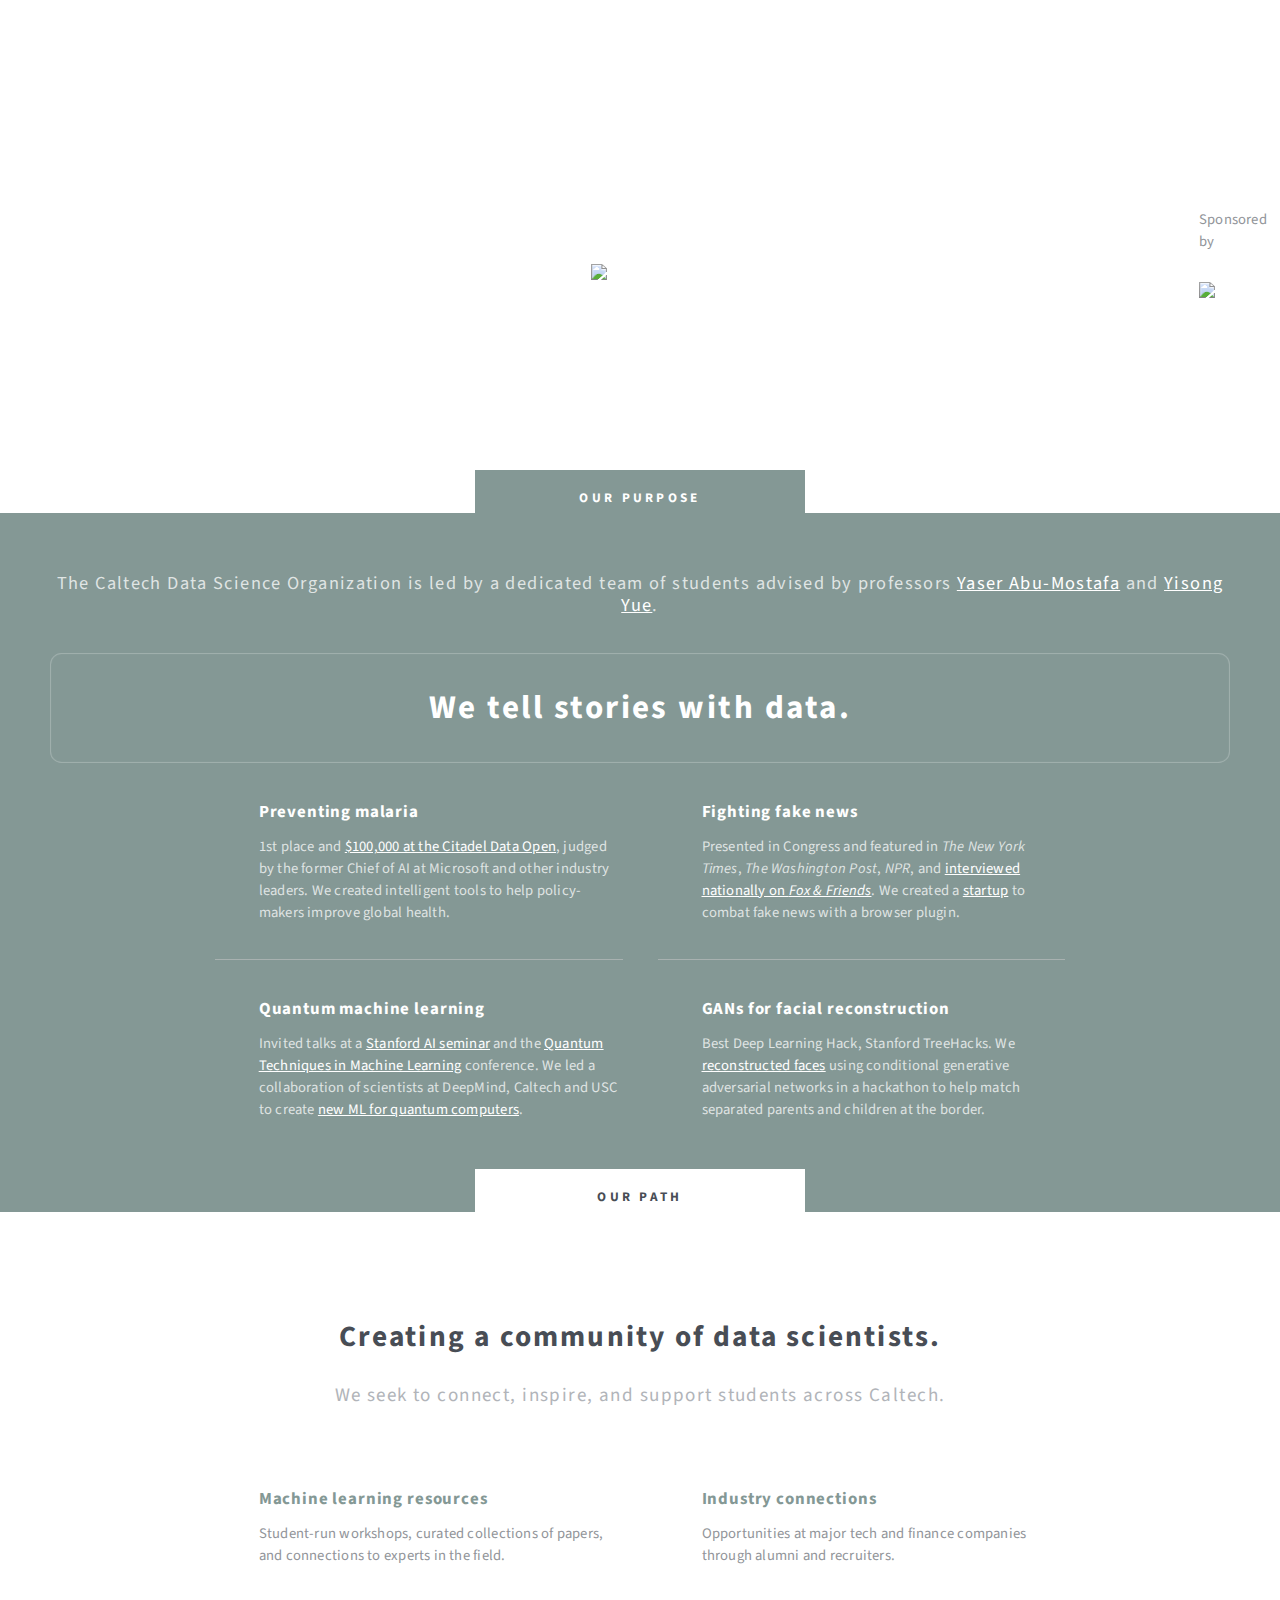
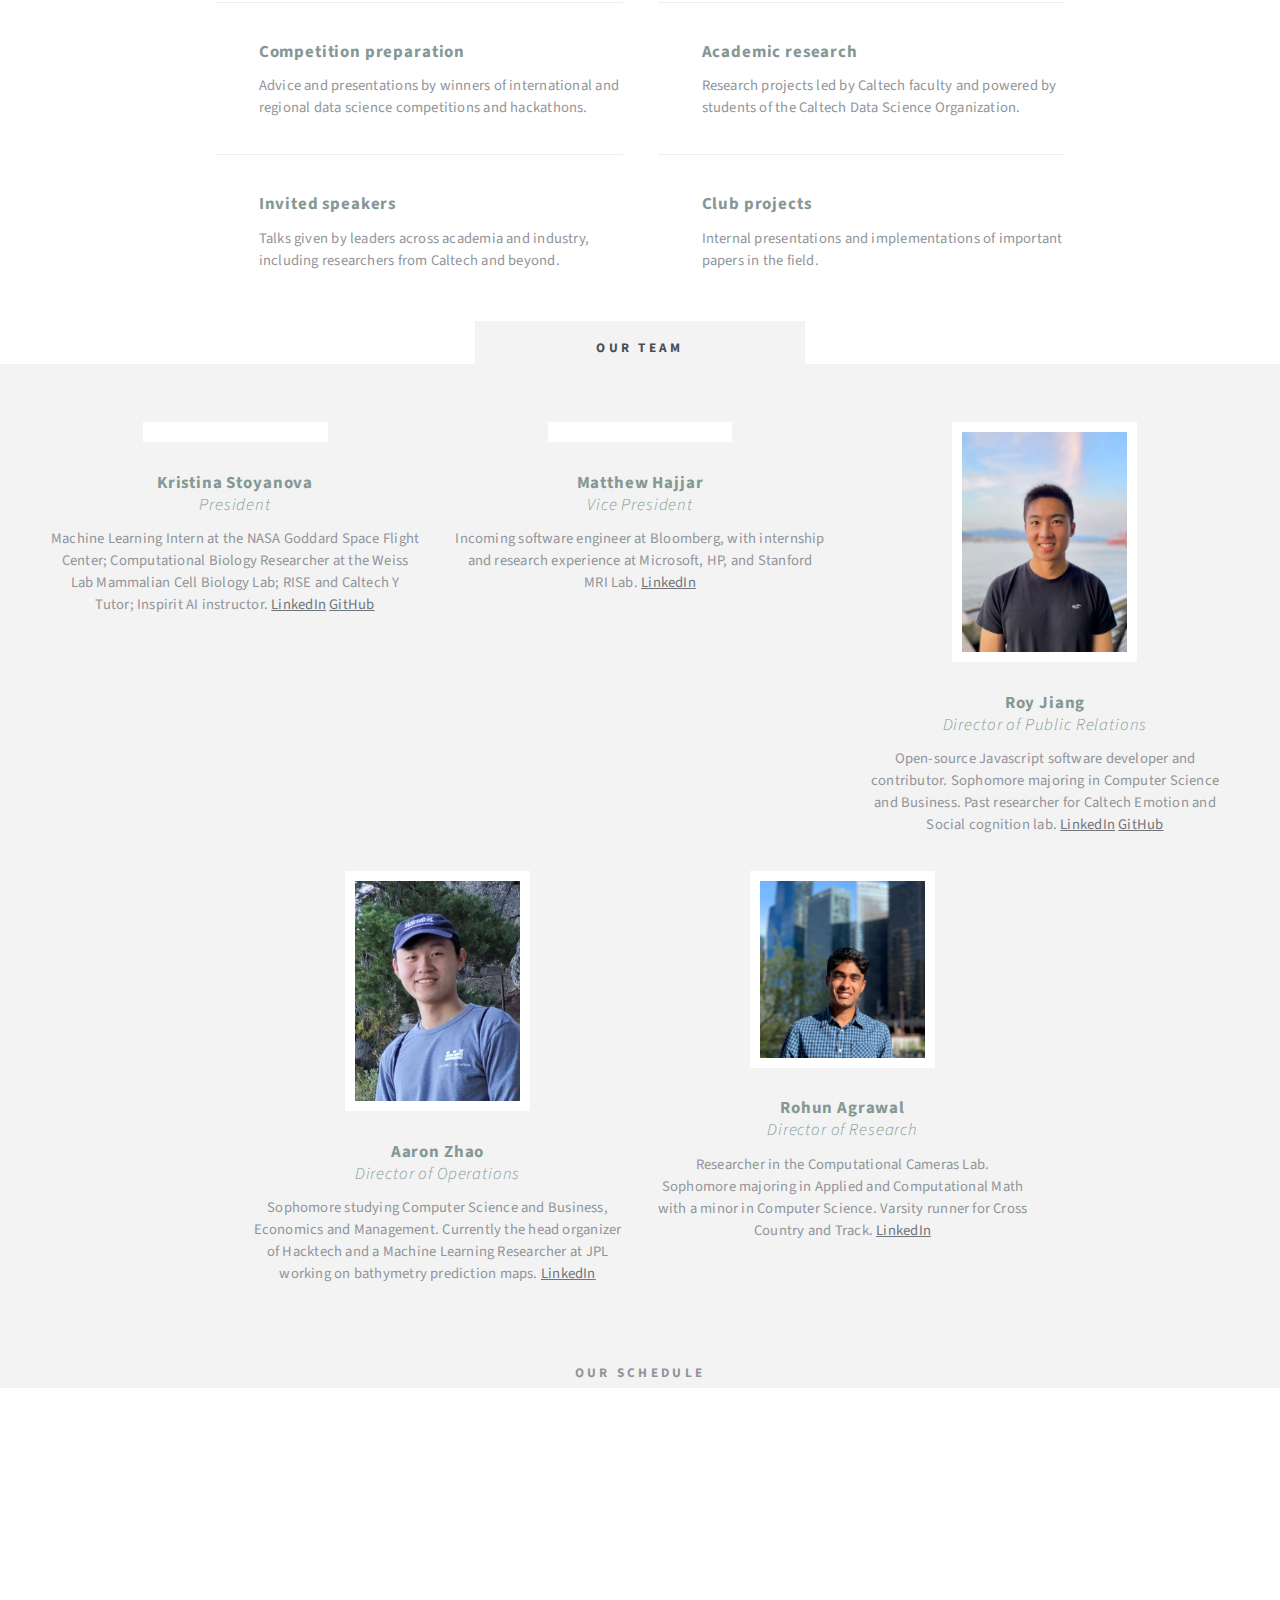
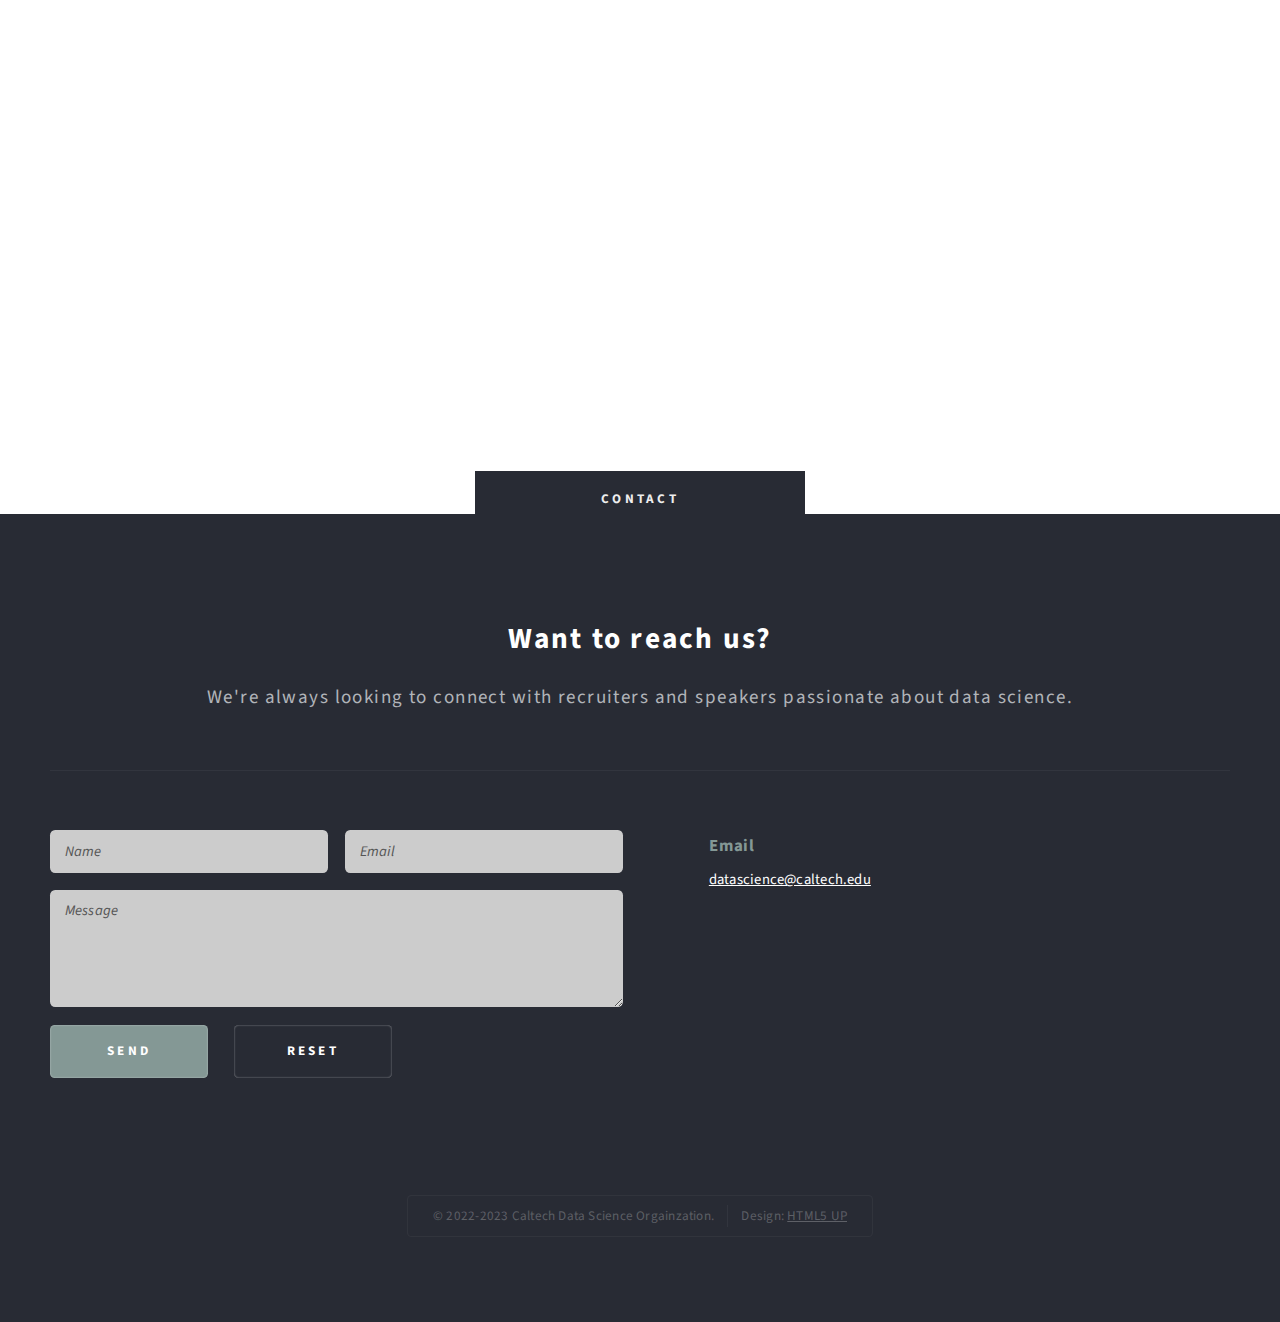
==== commit ffee61b4: "positions updated" ====
--- a/index.html
+++ b/index.html
@@ -223,7 +223,7 @@
 							<div class="col-4 col-12-medium">
 								<section class="highlight">
 									<span class="image featured"><img src="images/p-5.jpeg" alt="" /></span>
-									<h3>Rohun Agrawal<br><i>What is your position??</i></h3>
+									<h3>Rohun Agrawal<br><i>Director of Research</i></h3>
 									<p>Researcher in the Computational Cameras Lab. Sophomore majoring in Applied and Computational Math with a minor in Computer Science. Varsity runner for Cross Country and Track. <a href="https://www.linkedin.com/in/rohun-agrawal/">LinkedIn</a></p>
 								</section>
 							</div>
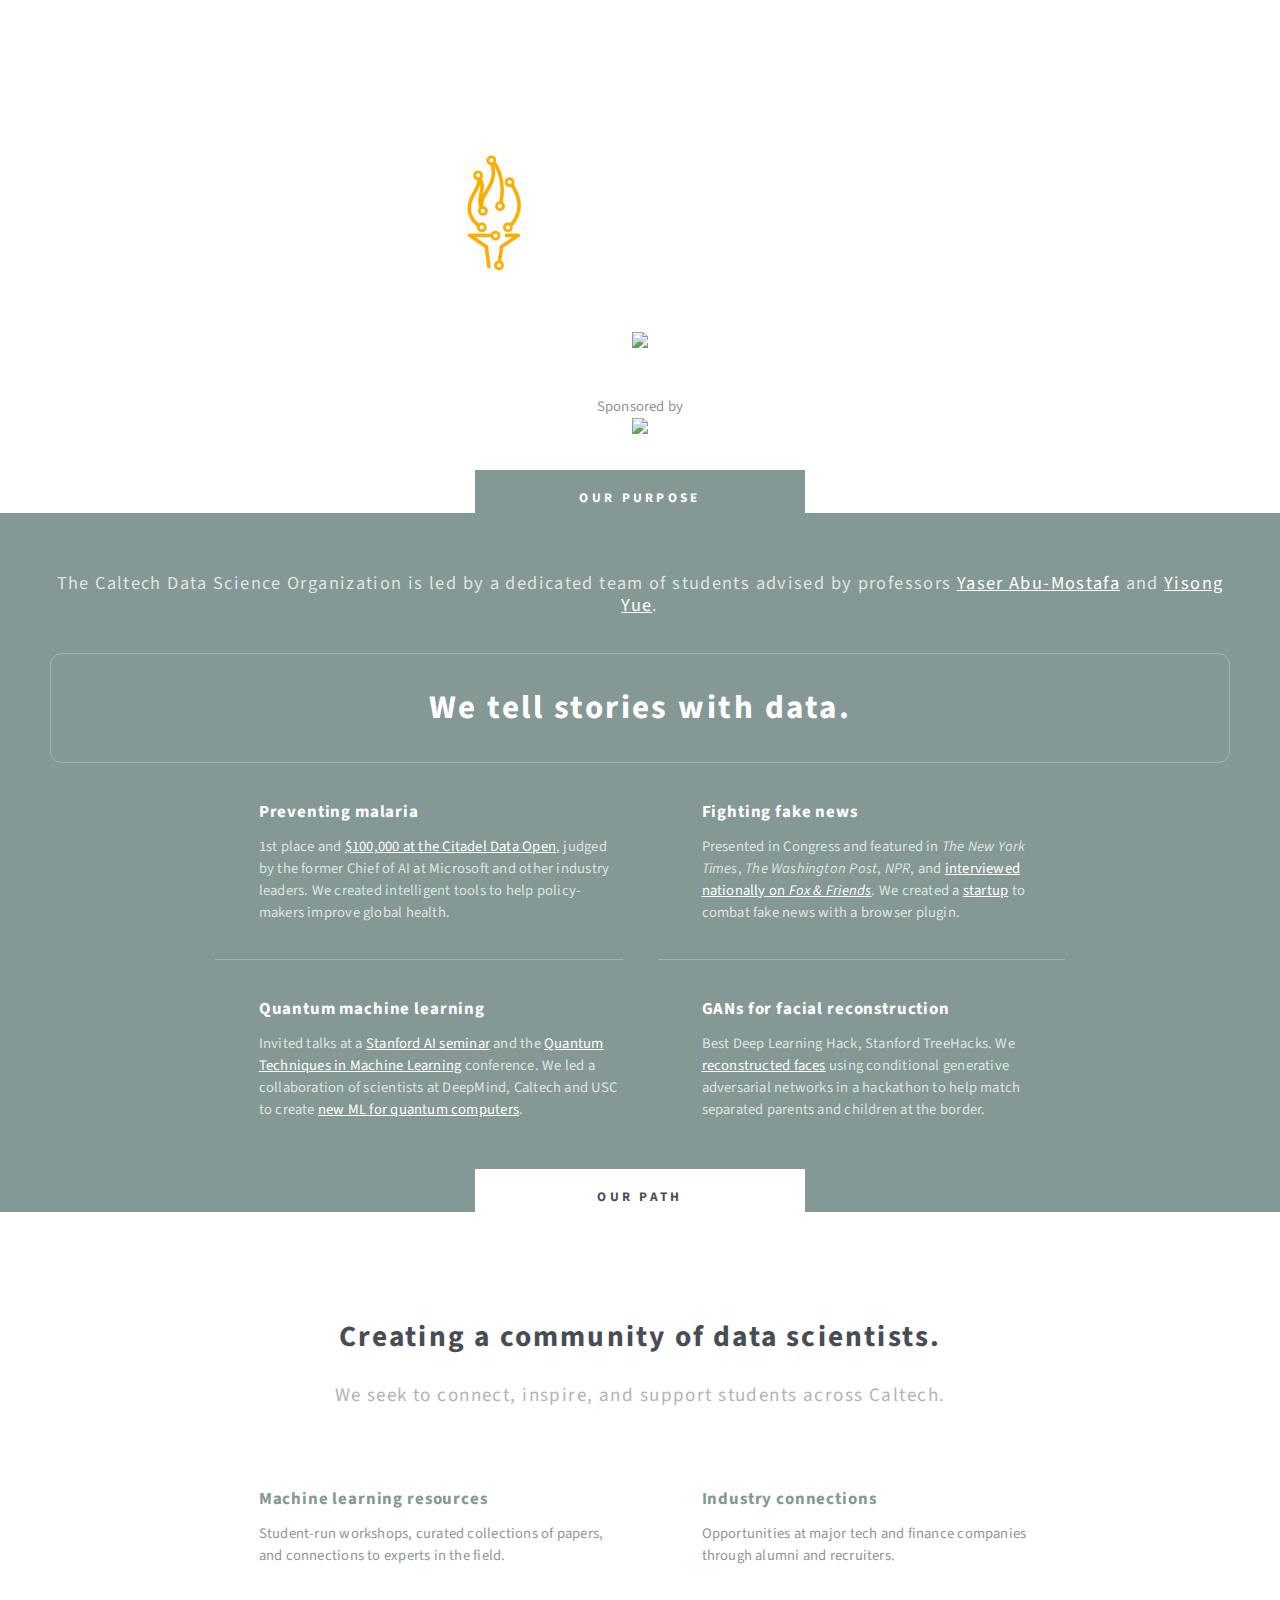
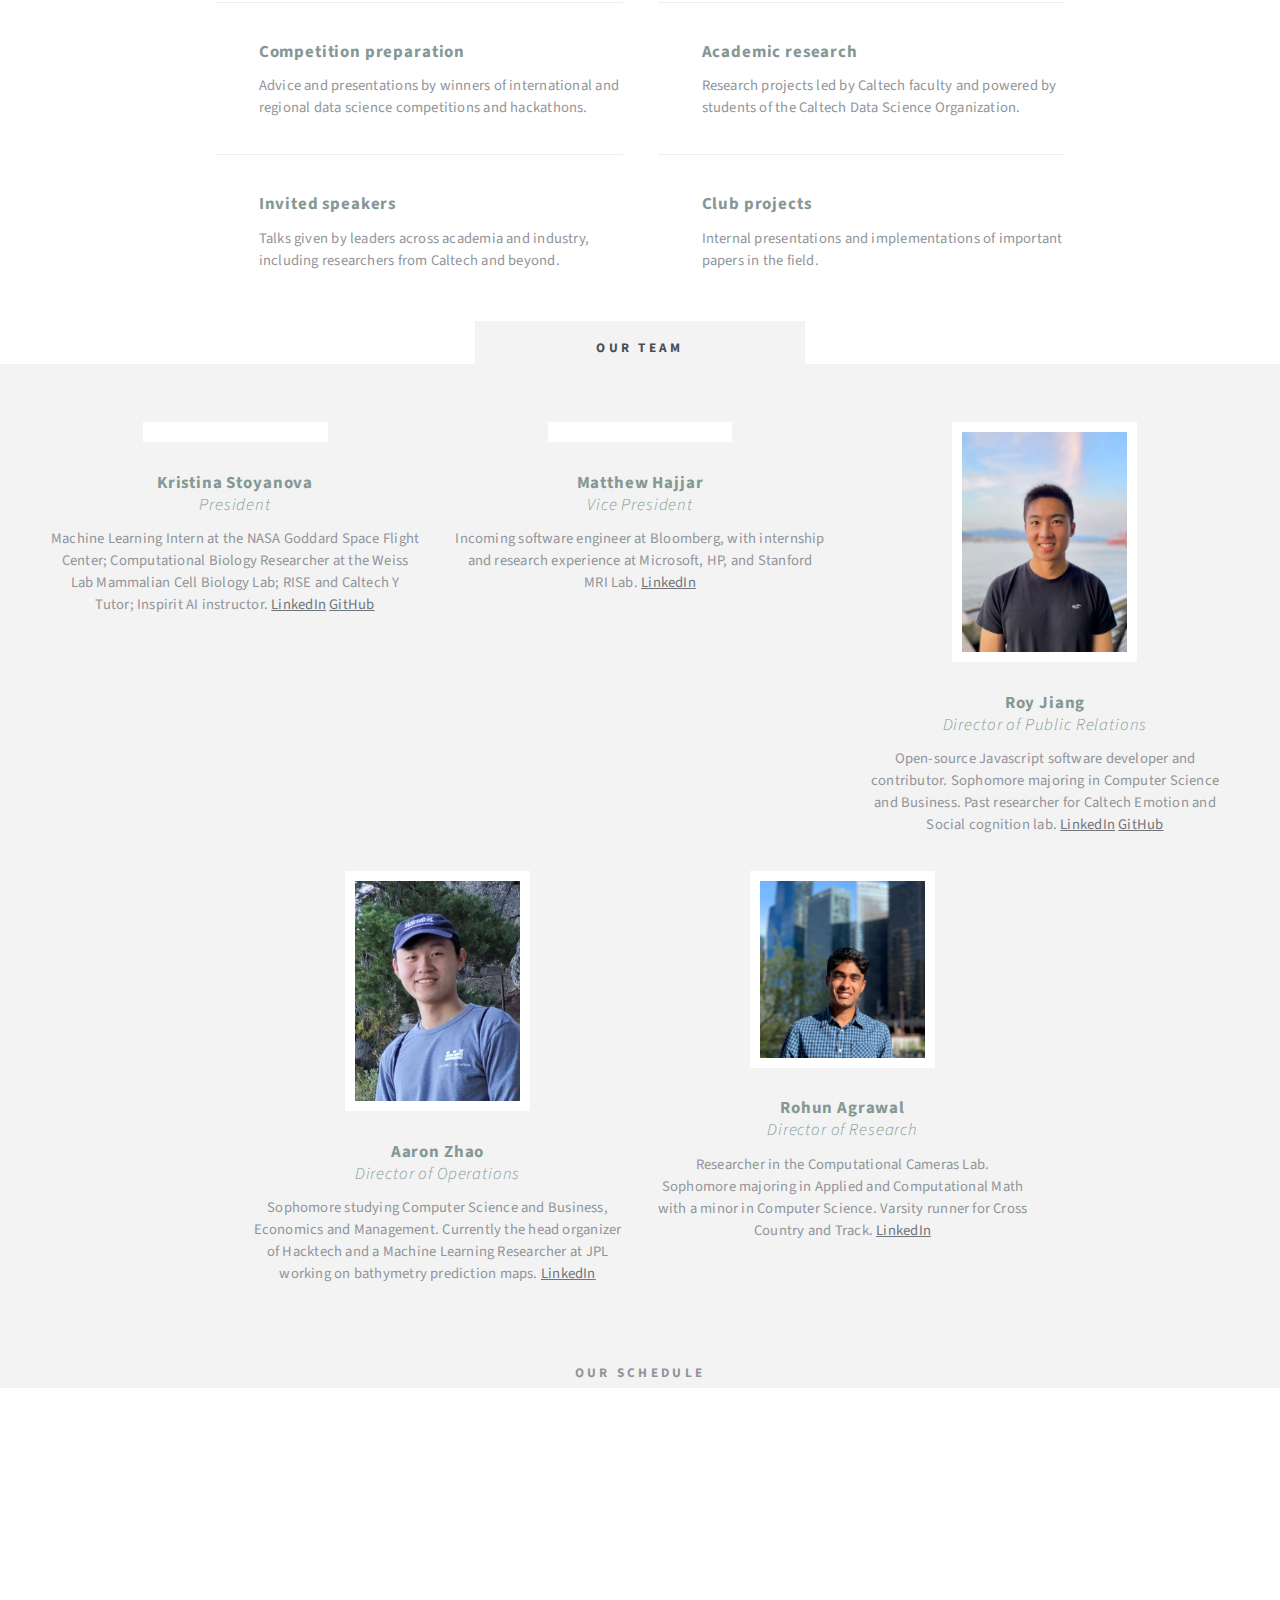
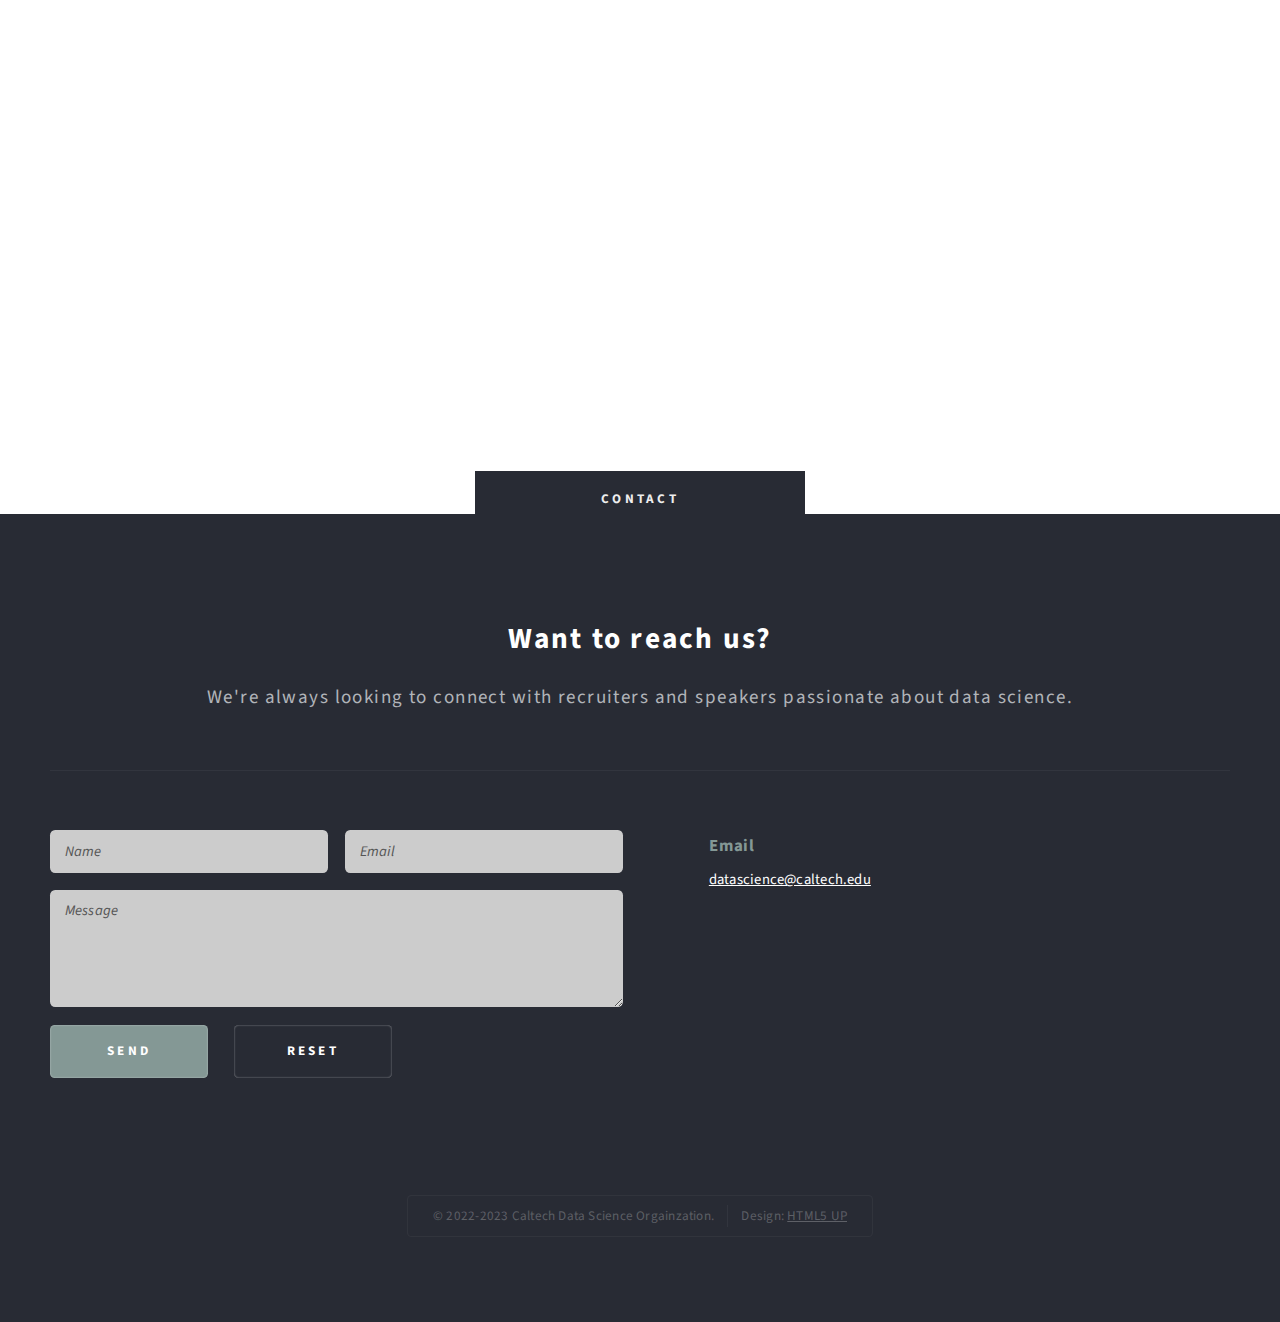
==== commit ec338297: "worked in new logo" ====
--- a/index.html
+++ b/index.html
@@ -56,7 +56,7 @@
 
 					<!-- Logo -->
 						<div id="logo">
-							<h1><a href="index.html">Caltech Data Science Organization</a></h1>
+							<h1><img src="images/logoc.png" alt="" id="top-logo"></h1>
 							<p>A student initiative for data science at</p>
 							<img src="http://identity.caltech.edu/static/core/img/caltech-new-logo.png">
 						</div>
--- a/assets/css/main.css
+++ b/assets/css/main.css
@@ -2136,6 +2136,21 @@
 		    margin-top: 1em;
 		    width: 15em;
 		}
+	#sponsor {
+        width: 100%;
+		text-align: center;
+		height: 5em;
+		position: absolute;
+		bottom: 3em;
+	}
+	    #sponsor p {
+	        margin-bottom: 0;
+	    }
+	    #sponsor img {
+	        max-height: 2.2em;
+	        max-width: 90%;
+	    }
+
 
 /* Nav */
 
@@ -2632,7 +2647,8 @@
 				-webkit-transition: -webkit-transform 0.5s ease;
 				-ms-transition: -ms-transform 0.5s ease;
 				transition: transform 0.5s ease;
-				display: block;
+				display: none;
+/* 				display: block; */
 				height: 44px;
 				left: 0;
 				position: fixed;
@@ -2920,7 +2936,7 @@
 			}
 
 				.homepage #header {
-					height: 20em;
+					height: 30em;
 				}
 
 		/* Logo */
@@ -3025,4 +3041,16 @@
 							margin-top: 0;
 						}
 
+	}
+
+	@media screen and (max-width: 980px) and (max-height: 980px) {
+		#logo {
+			width: 95%;
+		}
+		#top-logo {
+			width: 95%;
+		}
+		#sponsor {
+			padding-top: 7.5%;
+		}
 	}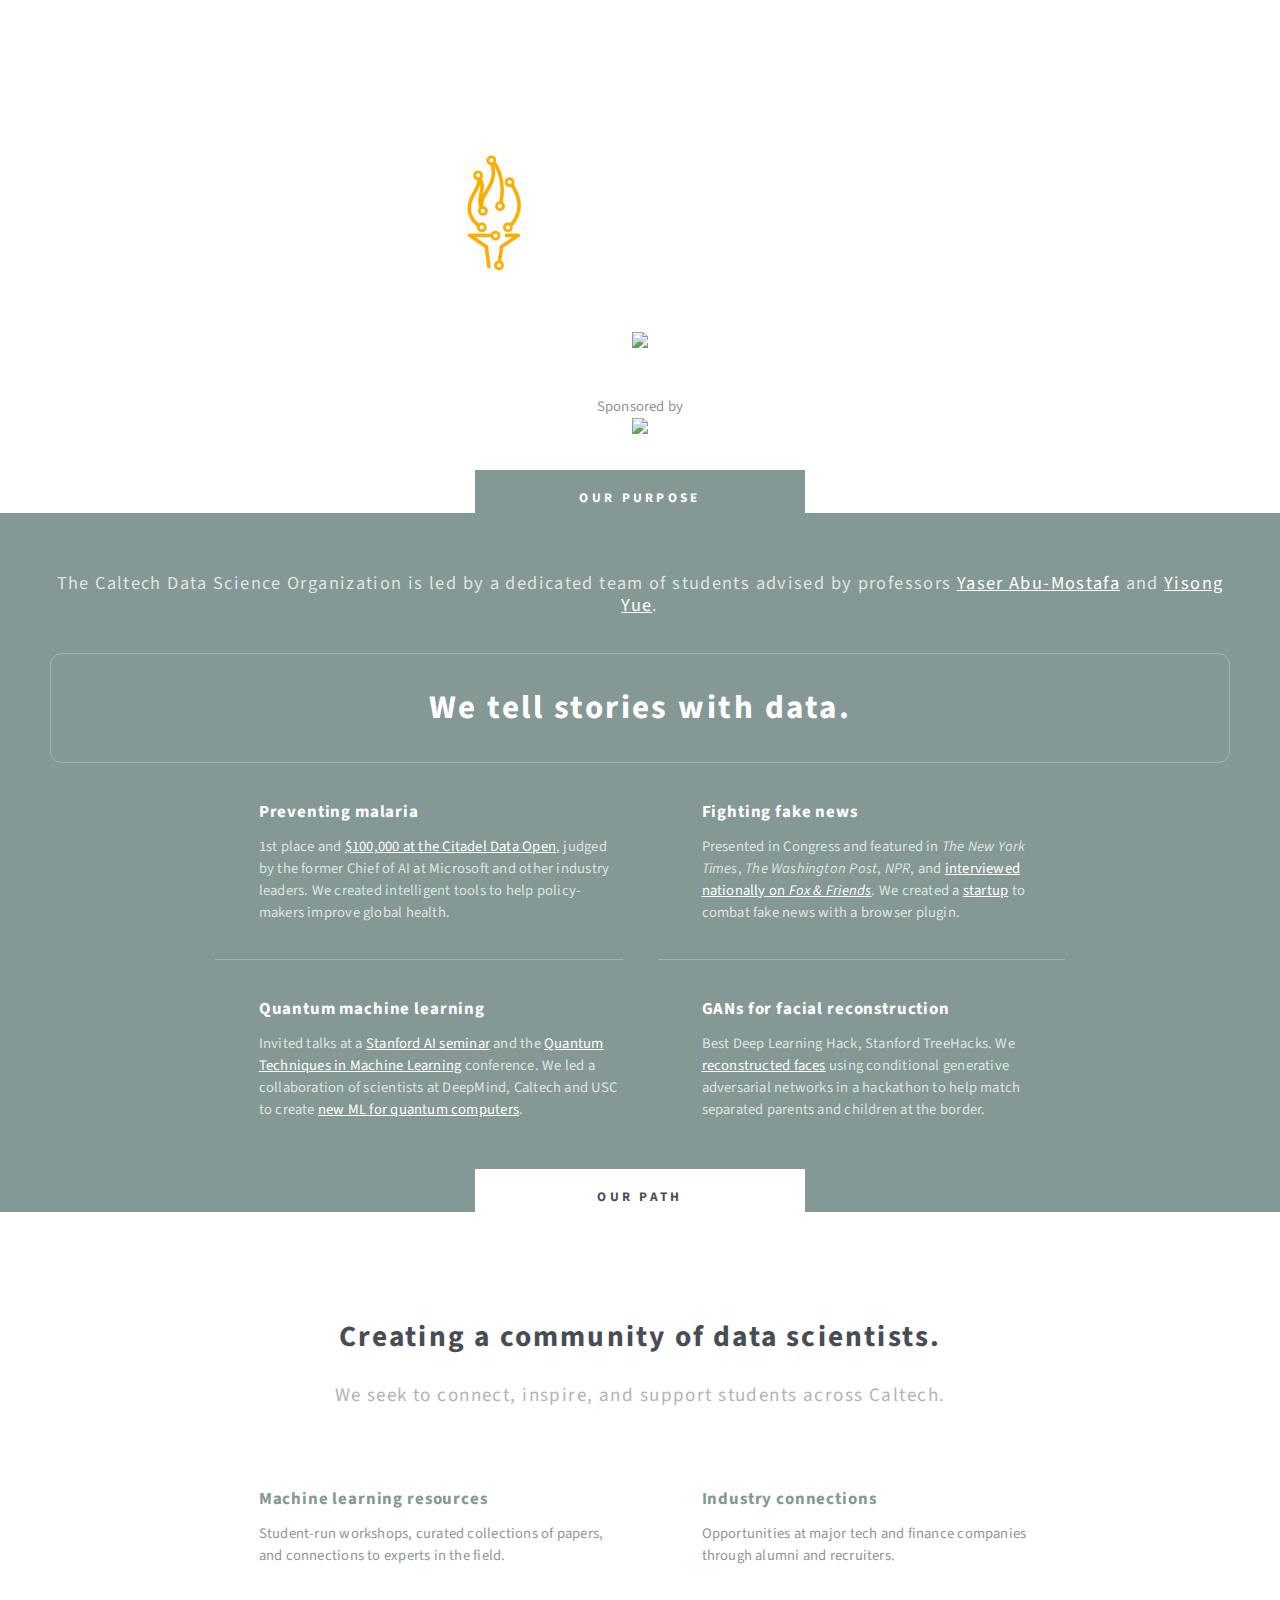
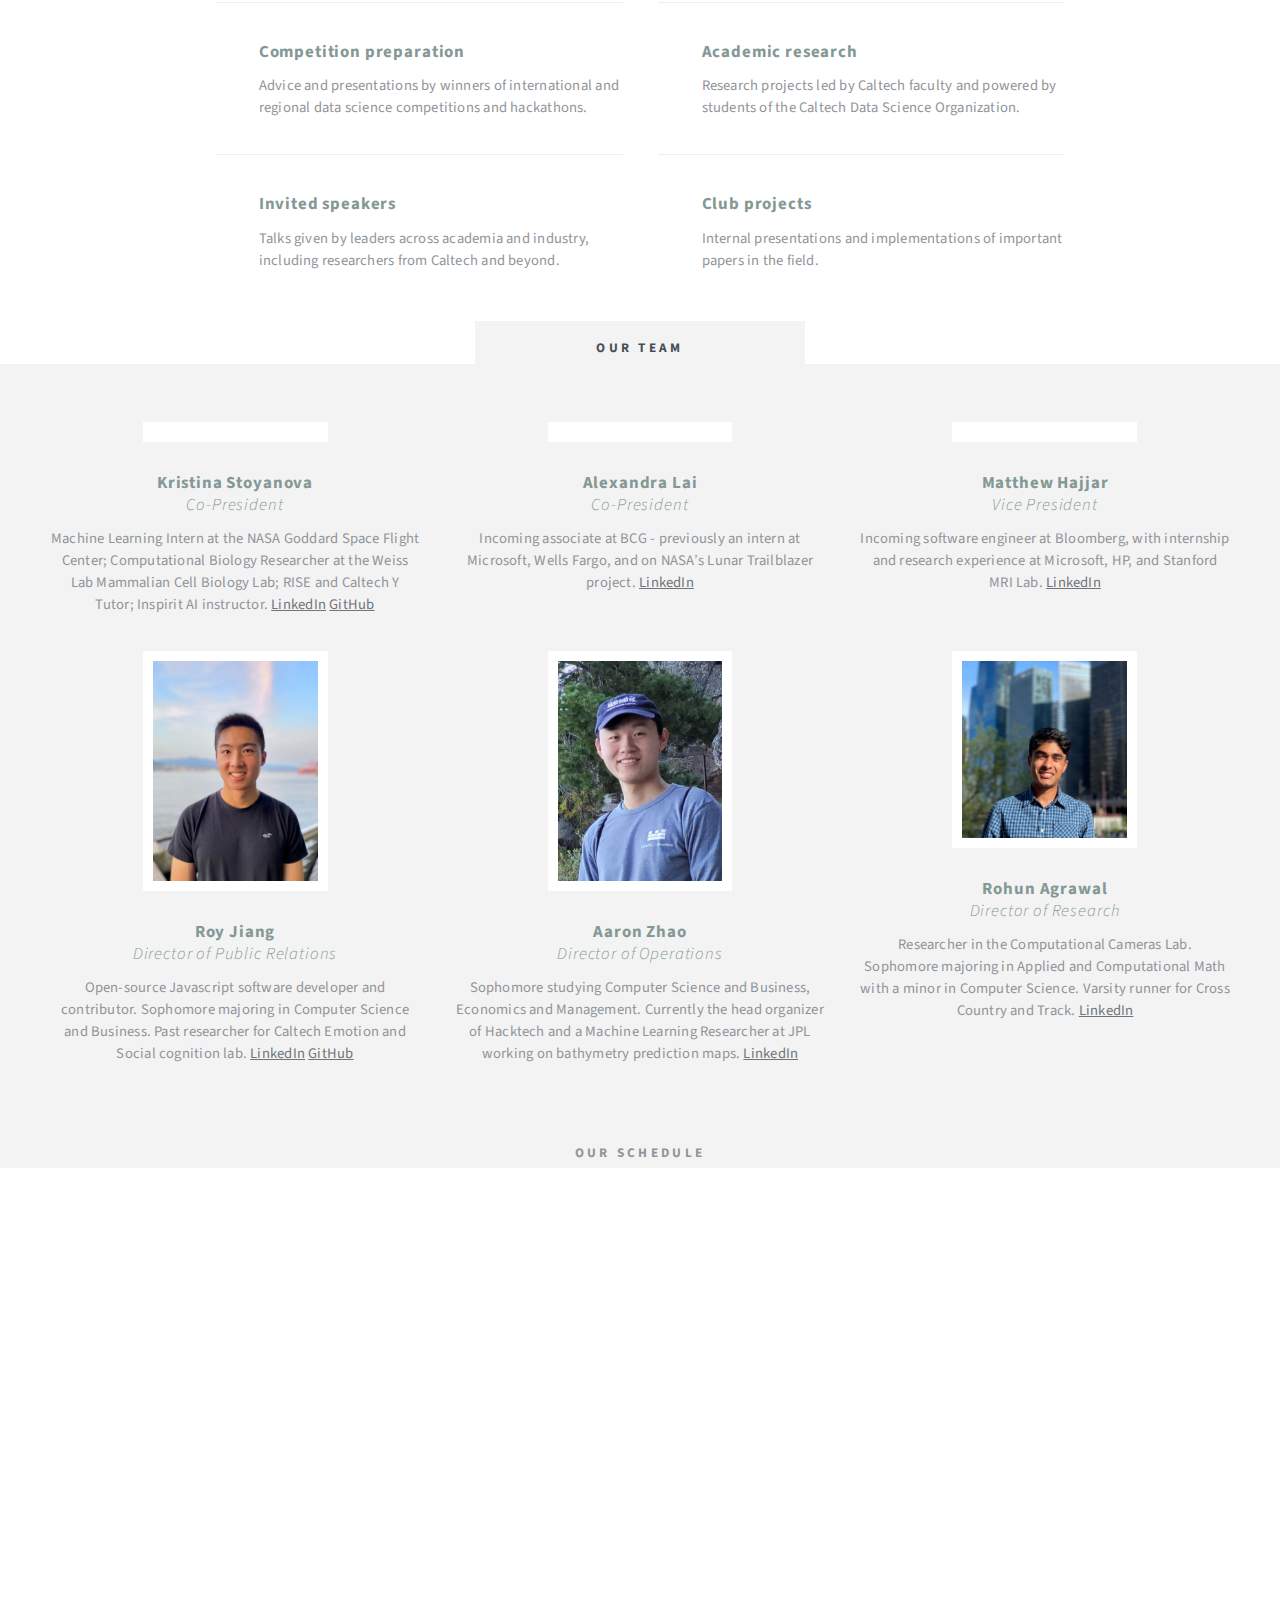
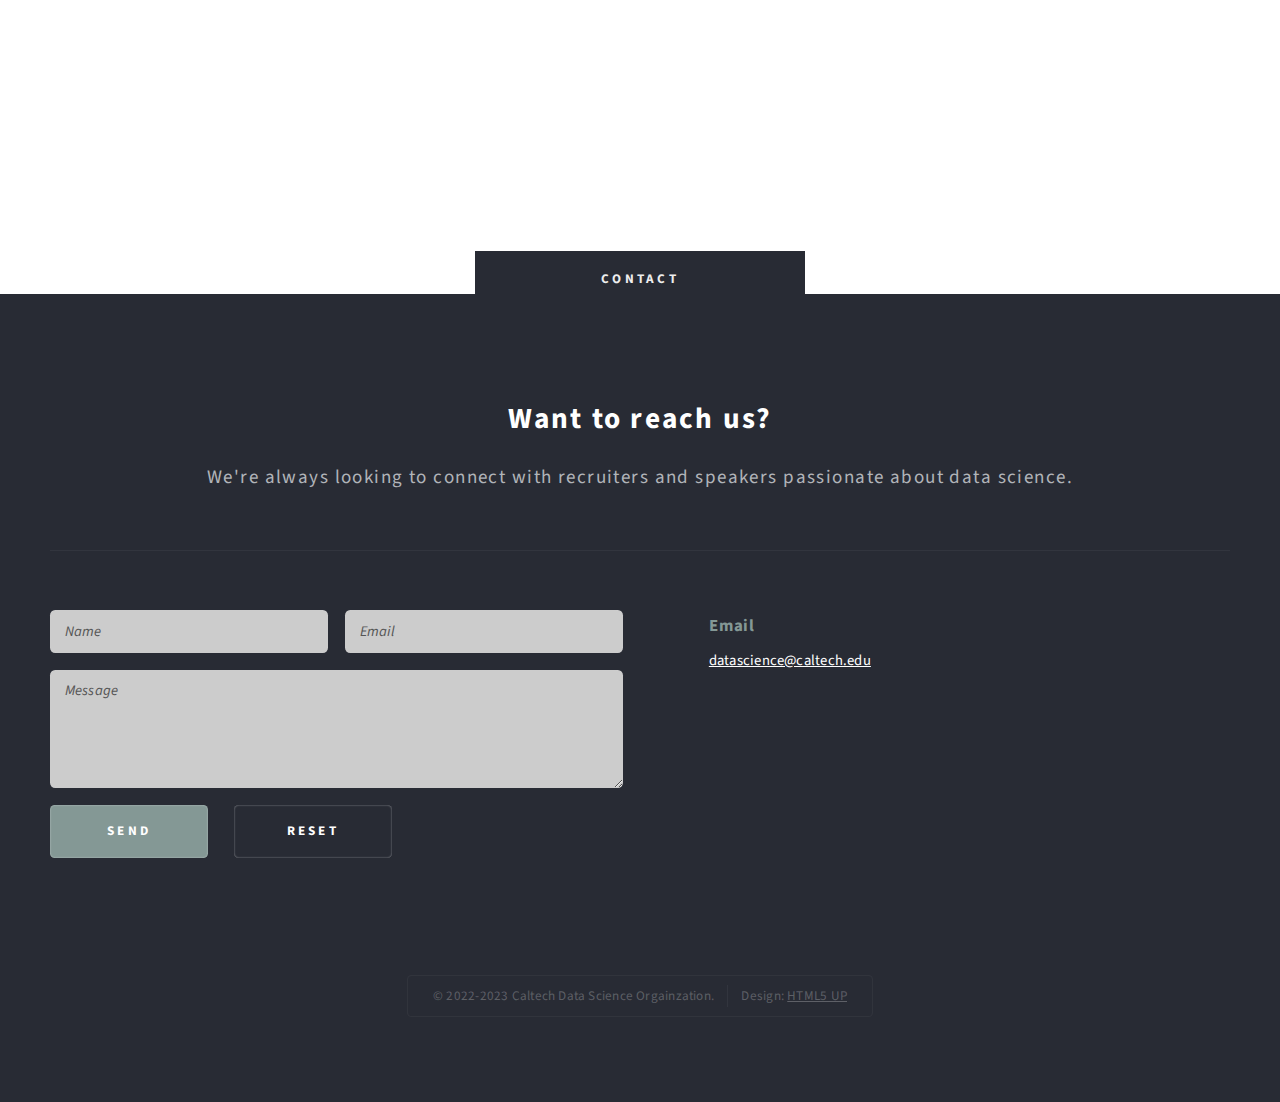
==== commit e665bf37: "set update section" ====
--- a/index.html
+++ b/index.html
@@ -186,7 +186,7 @@
 
 					</div>
 				</section>
-
+<!-- UPDATE -->
 			<!-- Highlights -->
 				<section id="highlights" class="wrapper style3">
 					<div class="title">Our team</div>
@@ -195,8 +195,16 @@
 							<div class="col-4 col-12-medium">
 								<section class="highlight">
 									<span class="image featured"><img src="images/p-2.jpg" alt="" /></span>
-									<h3>Kristina Stoyanova<br><i>President</i></h3>
+									<h3>Kristina Stoyanova<br><i>Co-President</i></h3>
 									<p>Machine Learning Intern at the NASA Goddard Space Flight Center; Computational Biology Researcher at the Weiss Lab Mammalian Cell Biology Lab; RISE and Caltech Y Tutor; Inspirit AI instructor.  <a href="https://www.linkedin.com/in/kristina-a-stoyanova/">LinkedIn</a> <a href="https://github.com/kstoy3">GitHub</a></p>
+								</section>
+							</div>
+							<div class="col-4 col-12-medium">
+								<section class="highlight">
+									<span class="image featured"><img src="images/p-7.jpg" alt="" /></span>
+									<h3>Alexandra Lai<br><i>Co-President</i></h3>
+									<p>Incoming associate at BCG - previously an intern at Microsoft, Wells Fargo, and on NASA’s Lunar Trailblazer project.
+										<a href="https://www.linkedin.com/in/alexandralai/">LinkedIn</a></p>
 								</section>
 							</div>
 							<div class="col-4 col-12-medium">
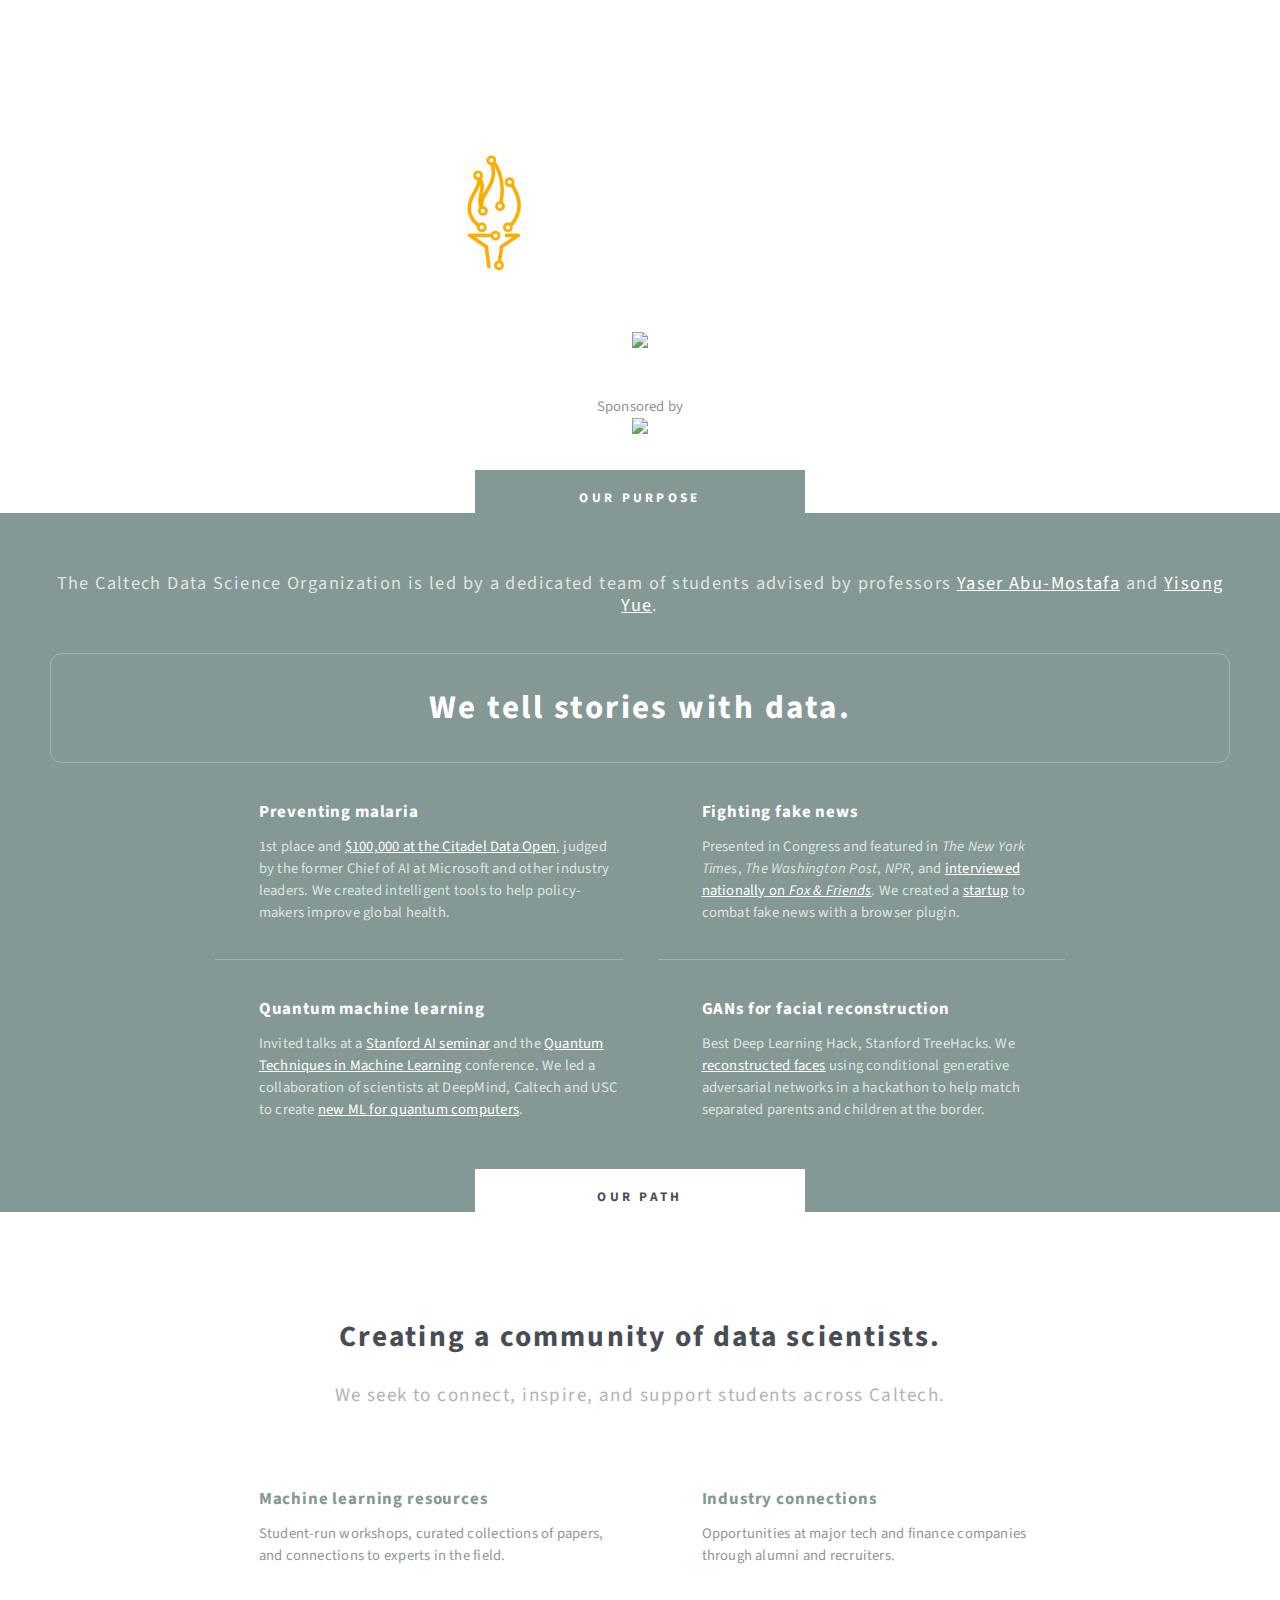
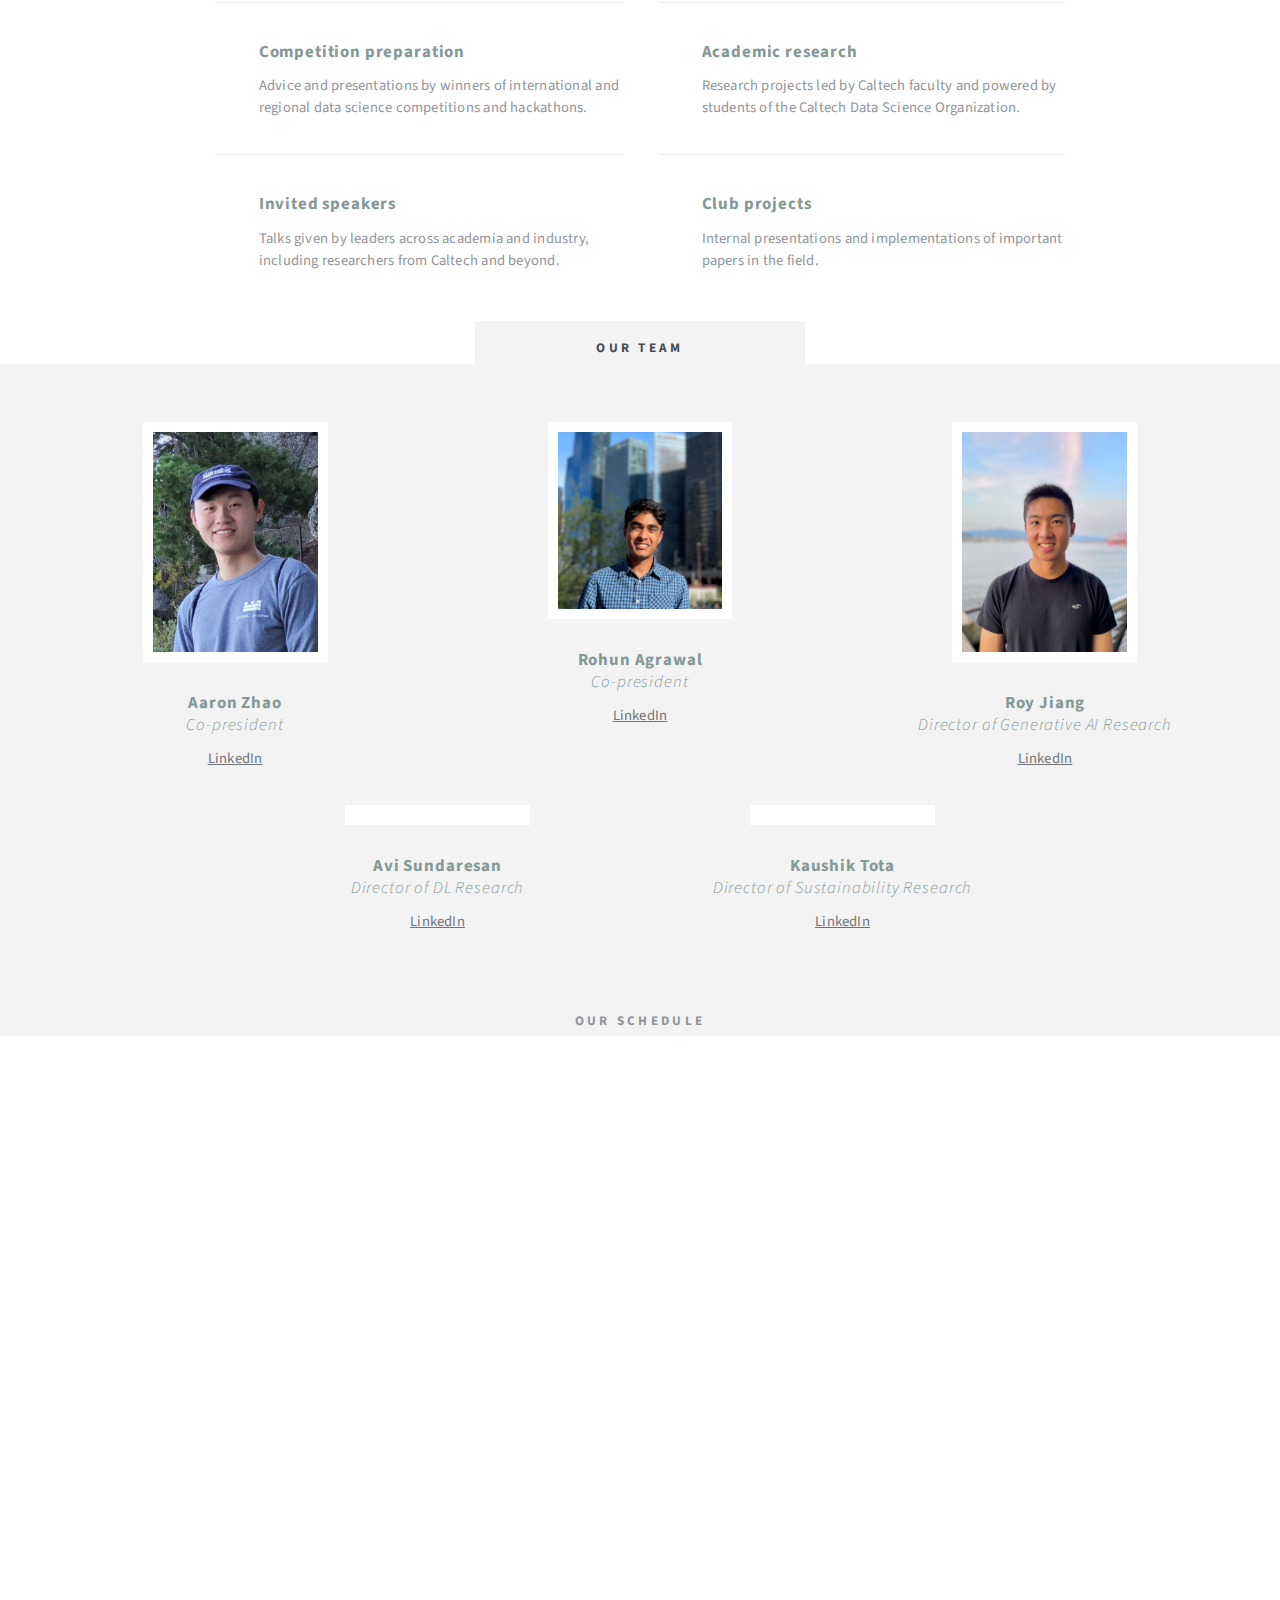
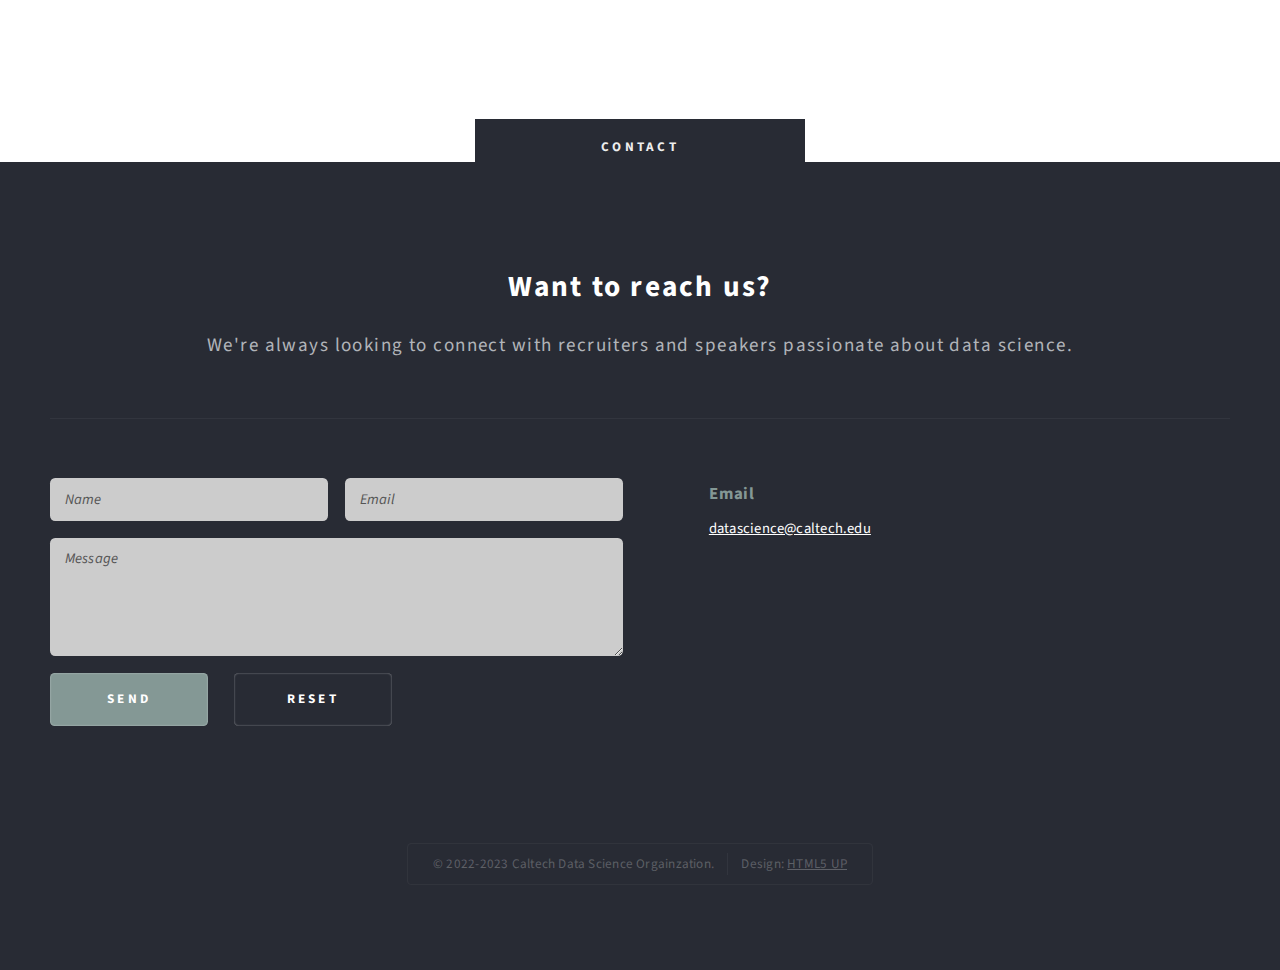
==== commit ac2ba26f: "update (what on earth)" ====
--- a/index.html
+++ b/index.html
@@ -194,45 +194,37 @@
 						<div class="row aln-center">
 							<div class="col-4 col-12-medium">
 								<section class="highlight">
-									<span class="image featured"><img src="images/p-2.jpg" alt="" /></span>
-									<h3>Kristina Stoyanova<br><i>Co-President</i></h3>
-									<p>Machine Learning Intern at the NASA Goddard Space Flight Center; Computational Biology Researcher at the Weiss Lab Mammalian Cell Biology Lab; RISE and Caltech Y Tutor; Inspirit AI instructor.  <a href="https://www.linkedin.com/in/kristina-a-stoyanova/">LinkedIn</a> <a href="https://github.com/kstoy3">GitHub</a></p>
-								</section>
-							</div>
-							<div class="col-4 col-12-medium">
-								<section class="highlight">
-									<span class="image featured"><img src="images/p-7.jpg" alt="" /></span>
-									<h3>Alexandra Lai<br><i>Co-President</i></h3>
-									<p>Incoming associate at BCG - previously an intern at Microsoft, Wells Fargo, and on NASA’s Lunar Trailblazer project.
-										<a href="https://www.linkedin.com/in/alexandralai/">LinkedIn</a></p>
-								</section>
-							</div>
-							<div class="col-4 col-12-medium">
-								<section class="highlight">
-									<span class="image featured"><img src="images/p-0.jpg" alt="" /></span>
-									<h3>Matthew Hajjar<br><i>Vice President</i></h3>
-									<p>Incoming software engineer at Bloomberg, with internship and research experience at Microsoft, HP, and Stanford MRI Lab. <a href="https://www.linkedin.com/in/matthew-h-310a31a7/">LinkedIn</a></p>
-								</section>
-							</div>
+									<span class="image featured"><img src="images/p-6.png" alt="" /></span>
+									<h3>Aaron Zhao<br><i>Co-president</i></h3>
+									<a href="https://www.linkedin.com/in/aaron-zhao-692981218/">LinkedIn</a>
+								</section>
+							</div>
+							<div class="col-4 col-12-medium">
+								<section class="highlight">
+									<span class="image featured"><img src="images/p-5.jpeg" alt="" /></span>
+									<h3>Rohun Agrawal<br><i>Co-president</i></h3>
+									<a href="https://www.linkedin.com/in/rohun-agrawal/">LinkedIn</a>
+								</section>
+							</div>		
 							<div class="col-4 col-12-medium">
 								<section class="highlight">
 									<span class="image featured"><img src="images/p-4.jpg" alt="" /></span>
-									<h3>Roy Jiang<br><i>Director of Public Relations</i></h3>
-									<p>Open-source Javascript software developer and contributor. Sophomore majoring in Computer Science and Business. Past researcher for Caltech Emotion and Social cognition lab. <a href="https://www.linkedin.com/in/royjiang2025/">LinkedIn</a> <a href="https://github.com/rjiang12">GitHub</a></p>
-								</section>
-							</div>
-							<div class="col-4 col-12-medium">
-								<section class="highlight">
-									<span class="image featured"><img src="images/p-6.png" alt="" /></span>
-									<h3>Aaron Zhao<br><i>Director of Operations</i></h3>
-									<p>Sophomore studying Computer Science and Business, Economics and Management. Currently the head organizer of Hacktech and a Machine Learning Researcher at JPL working on bathymetry prediction maps. <a href="https://www.linkedin.com/in/aaron-zhao-692981218/">LinkedIn</a></p>
-								</section>
-							</div>
-							<div class="col-4 col-12-medium">
-								<section class="highlight">
-									<span class="image featured"><img src="images/p-5.jpeg" alt="" /></span>
-									<h3>Rohun Agrawal<br><i>Director of Research</i></h3>
-									<p>Researcher in the Computational Cameras Lab. Sophomore majoring in Applied and Computational Math with a minor in Computer Science. Varsity runner for Cross Country and Track. <a href="https://www.linkedin.com/in/rohun-agrawal/">LinkedIn</a></p>
+									<h3>Roy Jiang<br><i>Director of Generative AI Research</i></h3>
+									<a href="https://www.linkedin.com/in/royjiang2025/">LinkedIn</a>
+								</section>
+							</div>
+							<div class="col-4 col-12-medium">
+								<section class="highlight">
+									<span class="image featured"><img src="images/p-8.jpg" alt="" /></span>
+									<h3>Avi Sundaresan<br><i>Director of DL Research</i></h3>
+									<a href="https://www.linkedin.com/in/avisund/">LinkedIn</a>
+								</section>
+							</div>
+							<div class="col-4 col-12-medium">
+								<section class="highlight">
+									<span class="image featured"><img src="images/p-9.jpg" alt="" /></span>
+									<h3>Kaushik Tota<br><i>Director of Sustainability Research</i></h3>
+									<a href="https://www.linkedin.com/in/kaushik-tota/">LinkedIn</a>
 								</section>
 							</div>
 						</div>
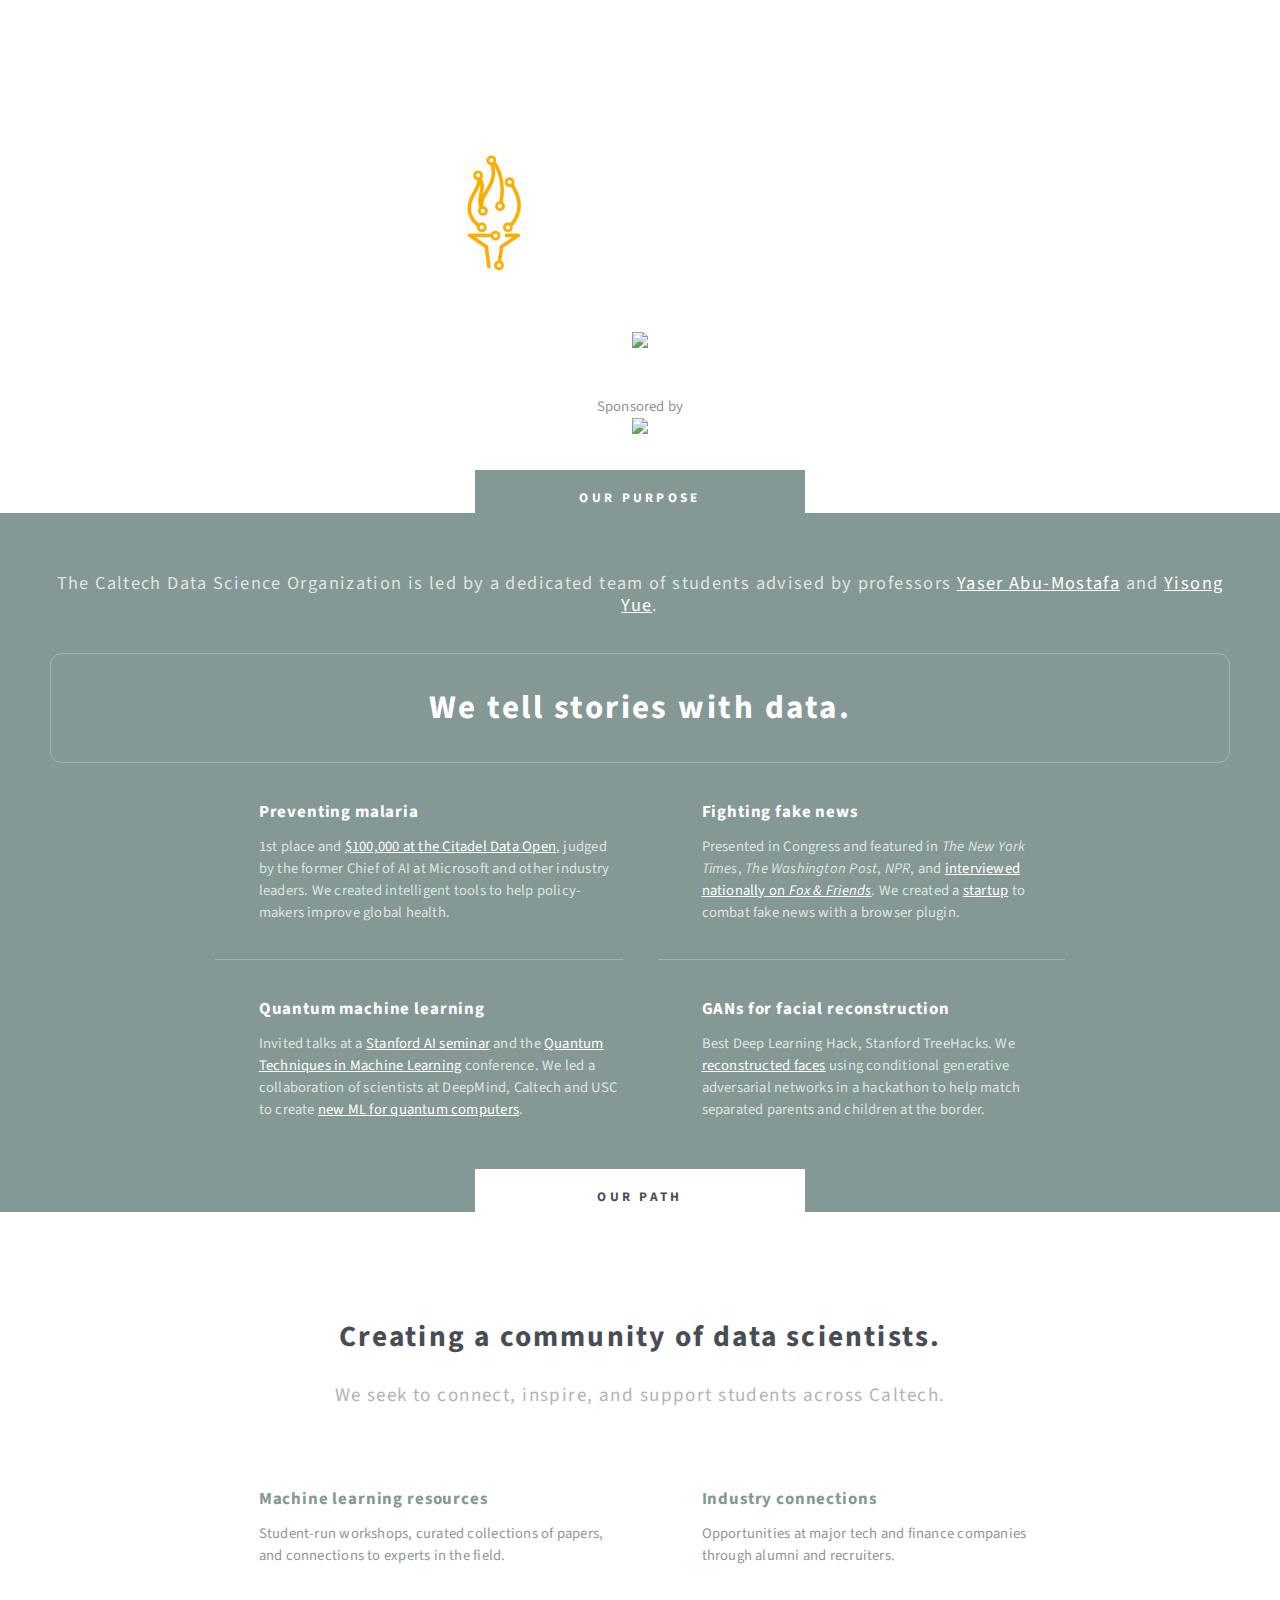
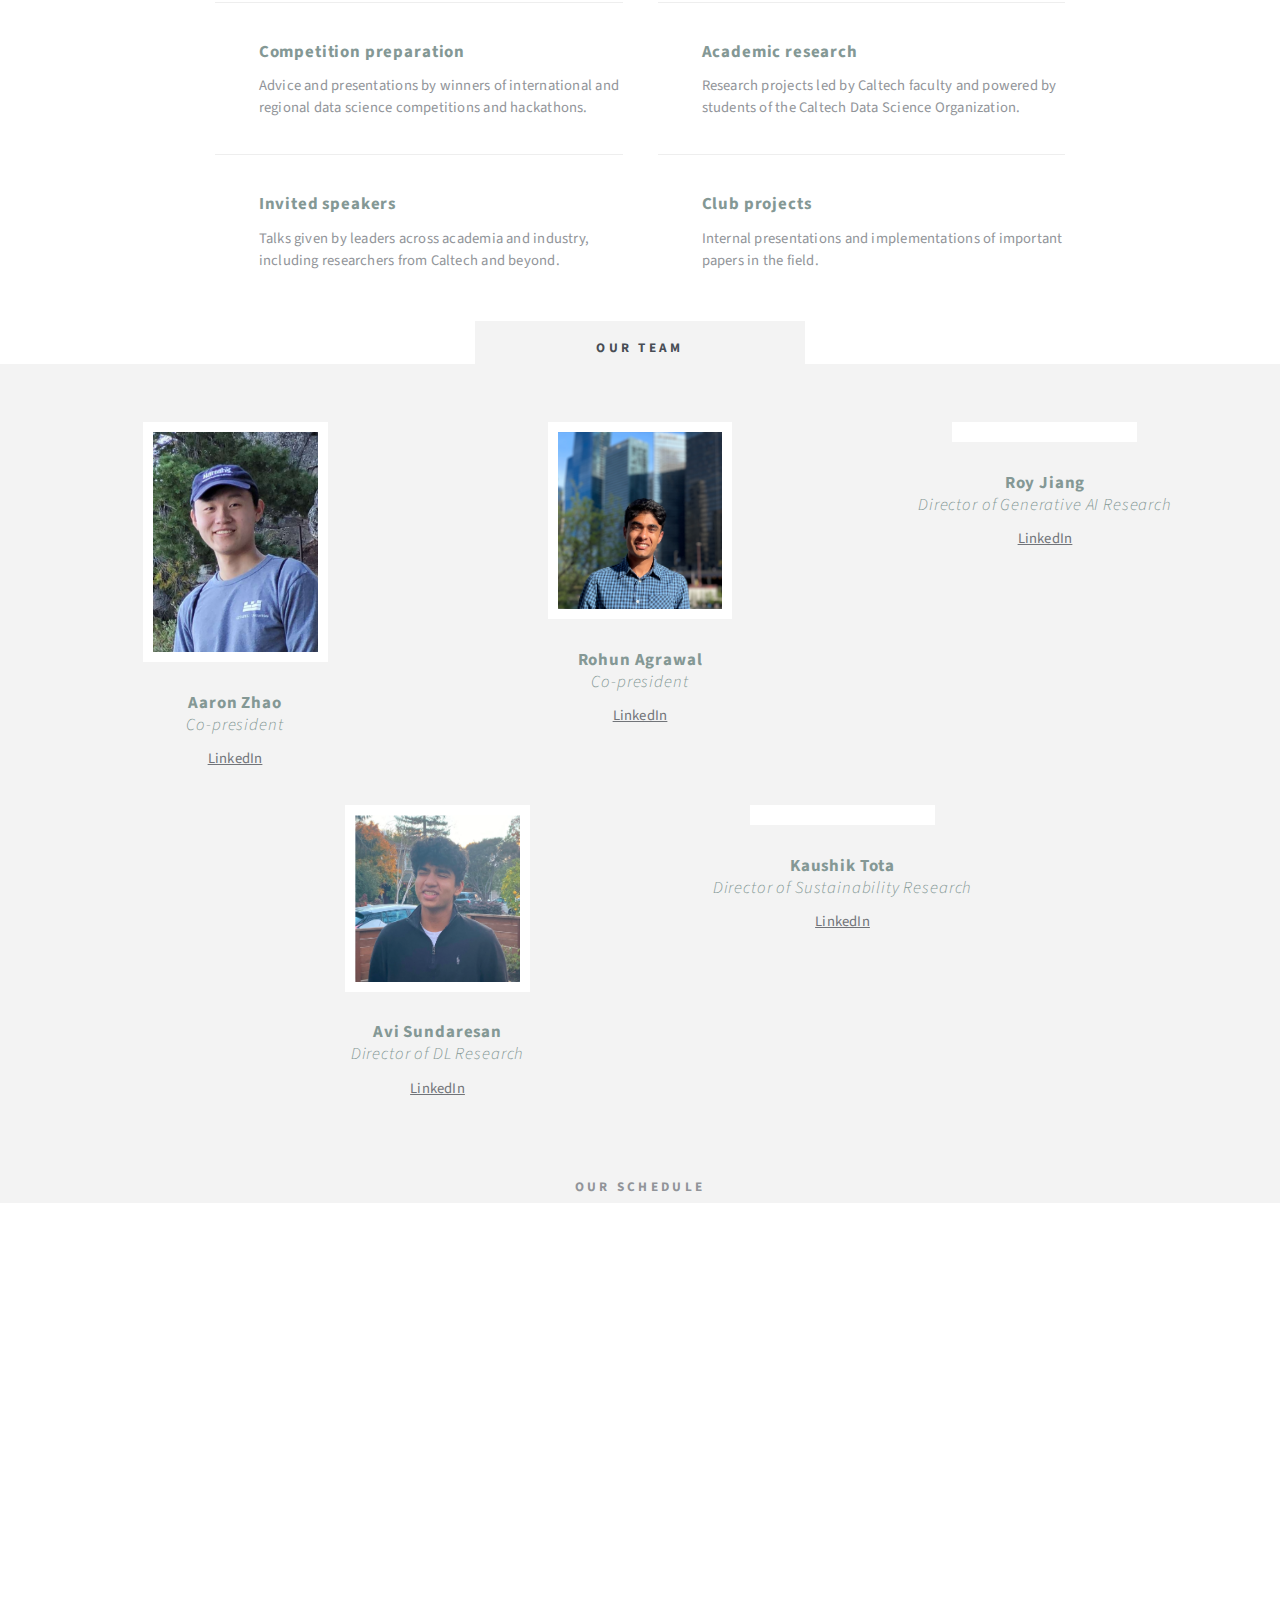
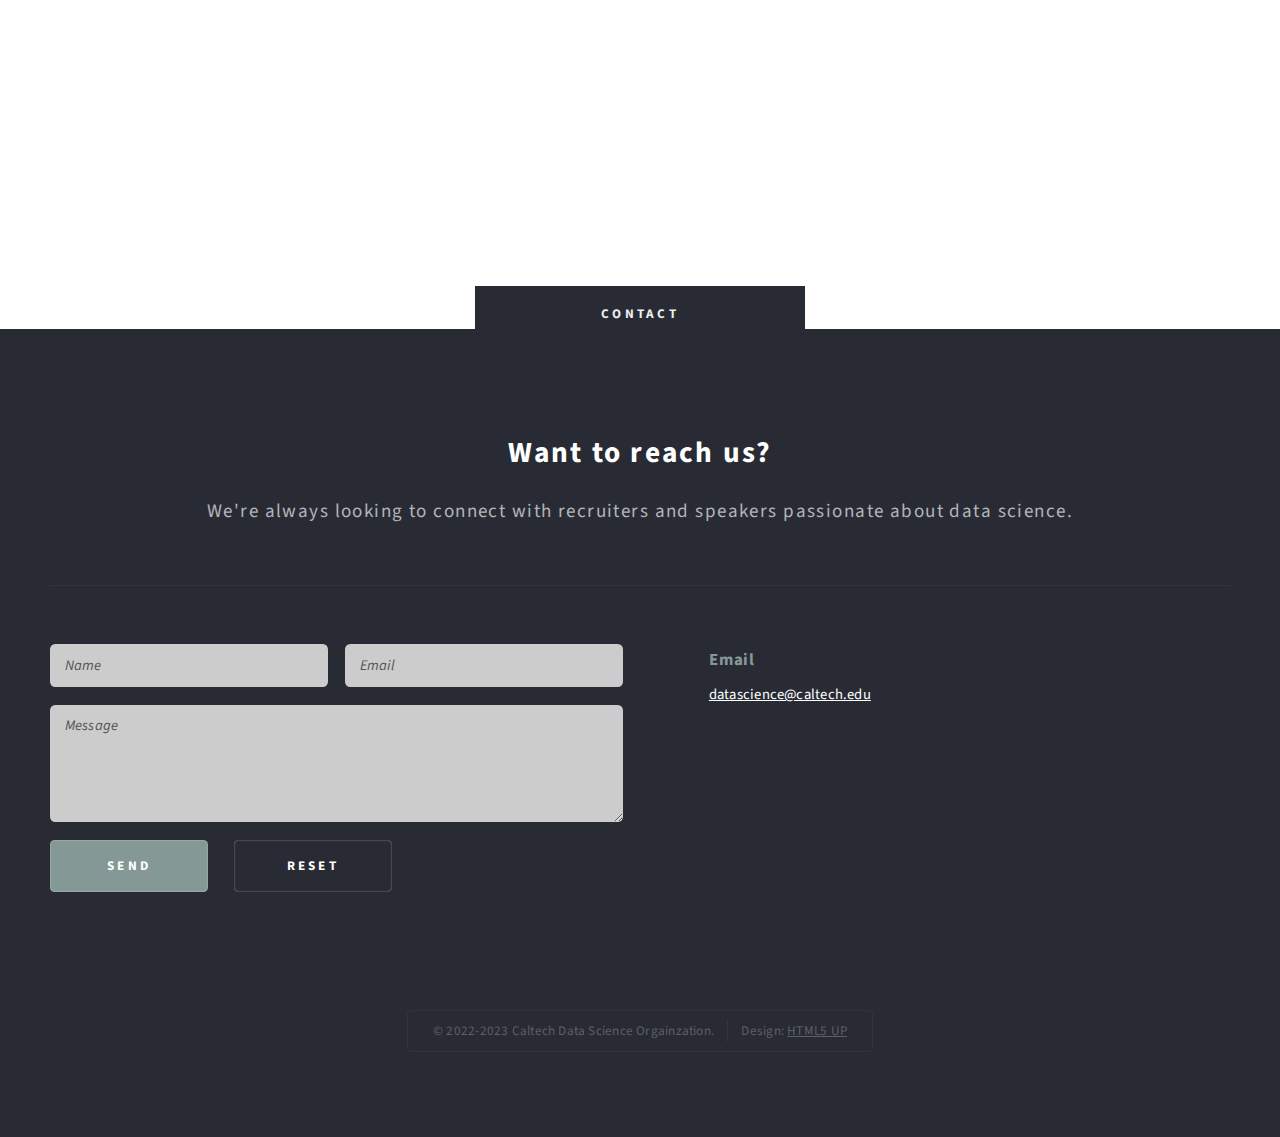
==== commit 40414a93: "update images" ====
--- a/index.html
+++ b/index.html
@@ -208,14 +208,14 @@
 							</div>		
 							<div class="col-4 col-12-medium">
 								<section class="highlight">
-									<span class="image featured"><img src="images/p-4.jpg" alt="" /></span>
+									<span class="image featured"><img src="images/p-4.png" alt="" /></span>
 									<h3>Roy Jiang<br><i>Director of Generative AI Research</i></h3>
 									<a href="https://www.linkedin.com/in/royjiang2025/">LinkedIn</a>
 								</section>
 							</div>
 							<div class="col-4 col-12-medium">
 								<section class="highlight">
-									<span class="image featured"><img src="images/p-8.jpg" alt="" /></span>
+									<span class="image featured"><img src="images/p-8.png" alt="" /></span>
 									<h3>Avi Sundaresan<br><i>Director of DL Research</i></h3>
 									<a href="https://www.linkedin.com/in/avisund/">LinkedIn</a>
 								</section>
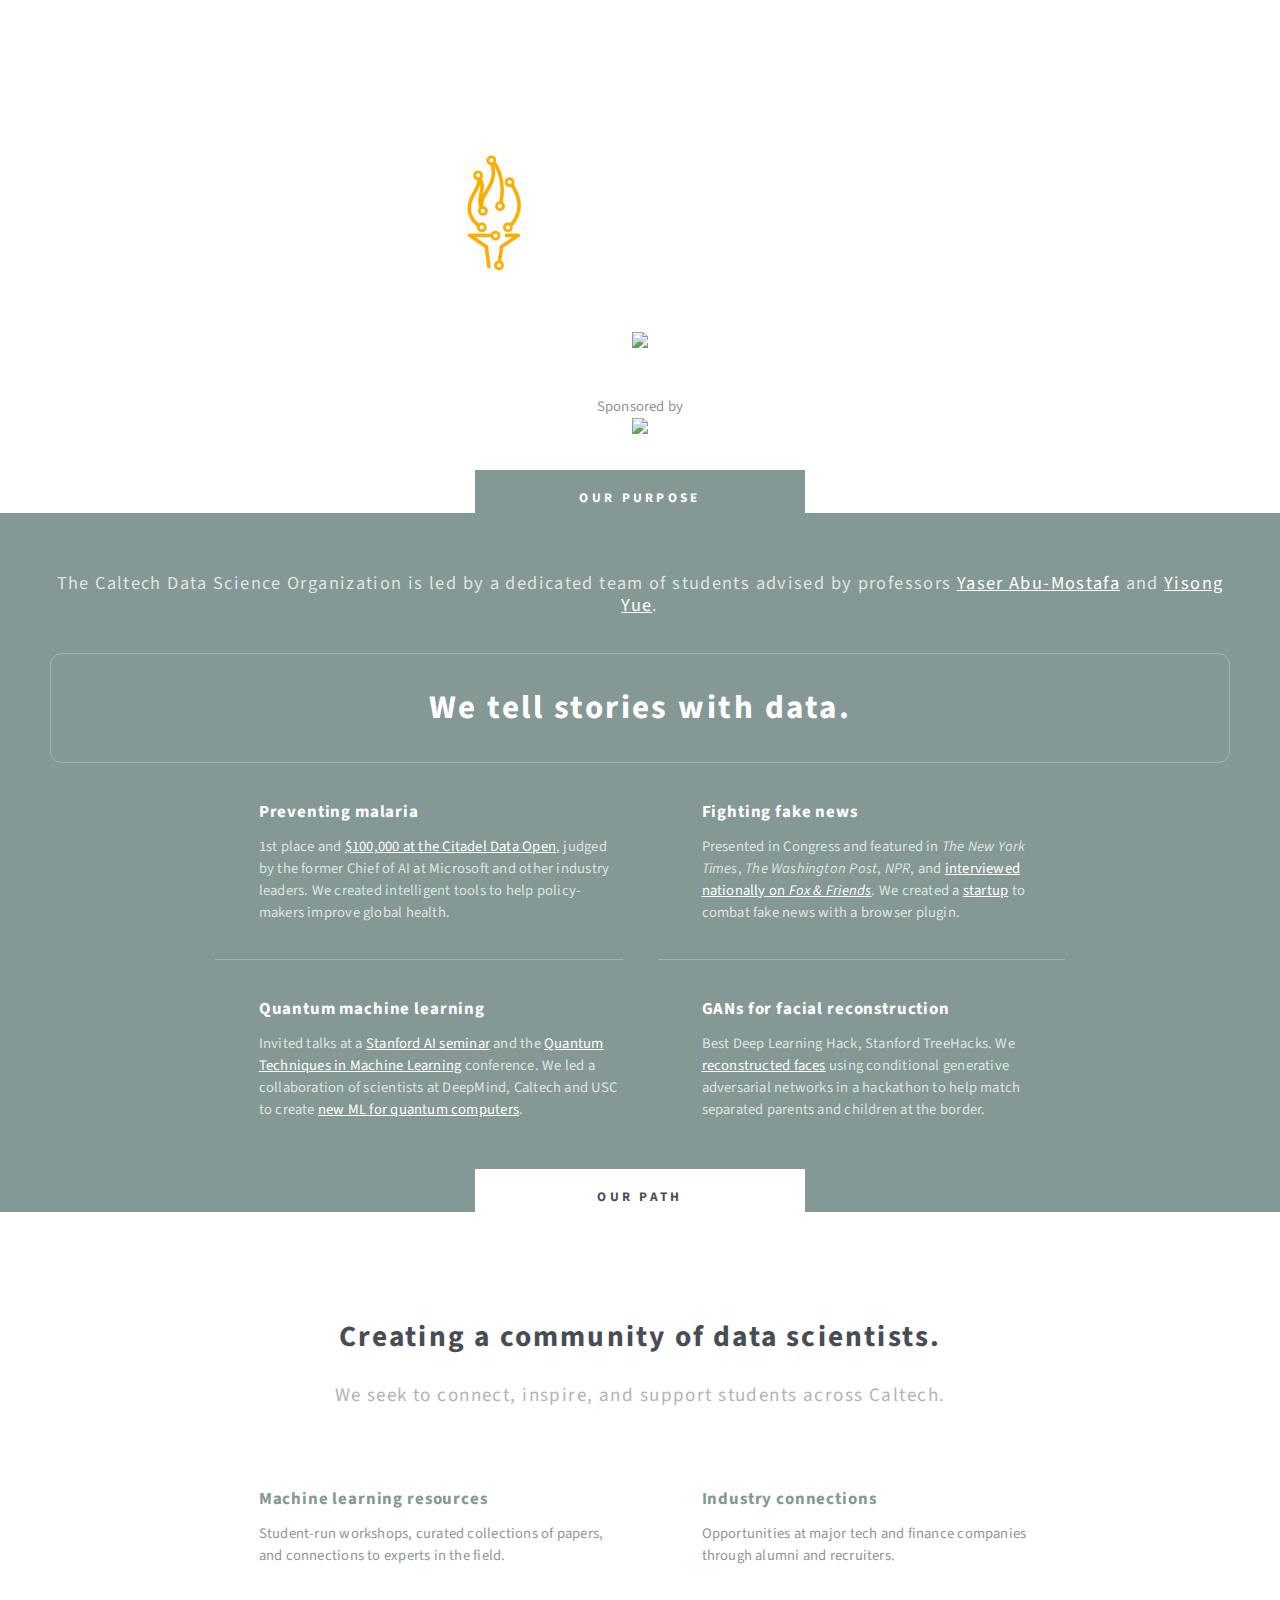
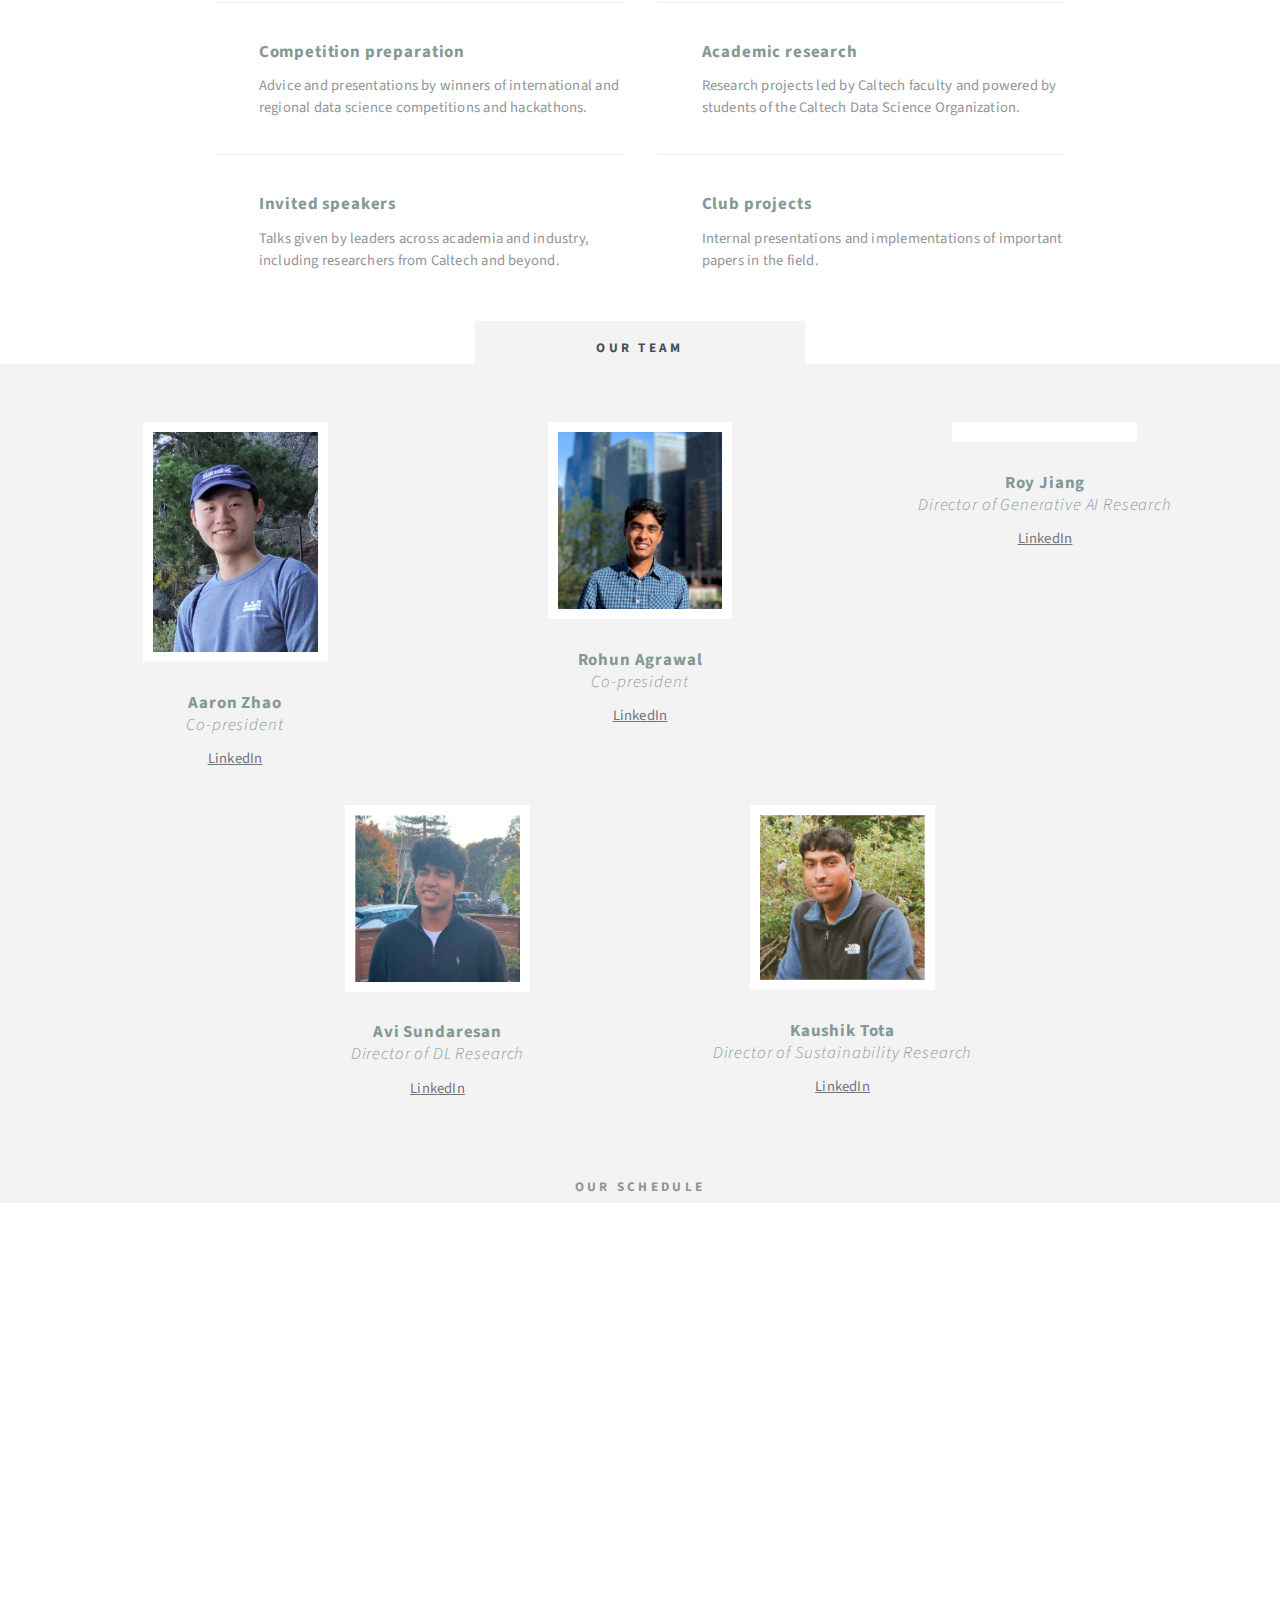
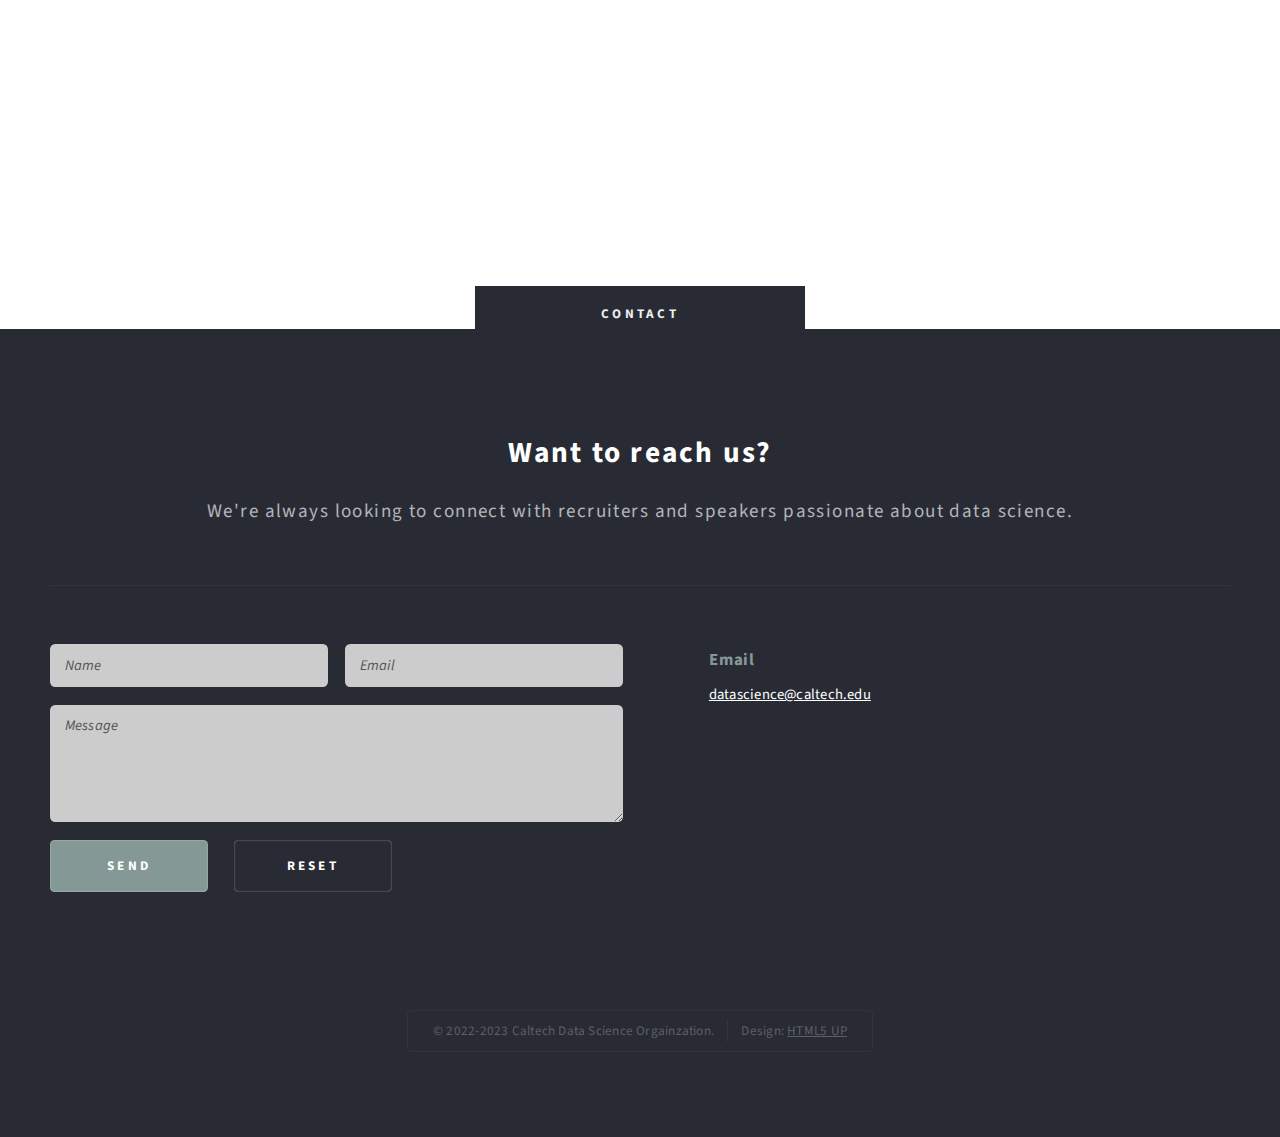
==== commit c80ef5c4: "update images" ====
--- a/index.html
+++ b/index.html
@@ -222,7 +222,7 @@
 							</div>
 							<div class="col-4 col-12-medium">
 								<section class="highlight">
-									<span class="image featured"><img src="images/p-9.jpg" alt="" /></span>
+									<span class="image featured"><img src="images/p-9.png" alt="" /></span>
 									<h3>Kaushik Tota<br><i>Director of Sustainability Research</i></h3>
 									<a href="https://www.linkedin.com/in/kaushik-tota/">LinkedIn</a>
 								</section>
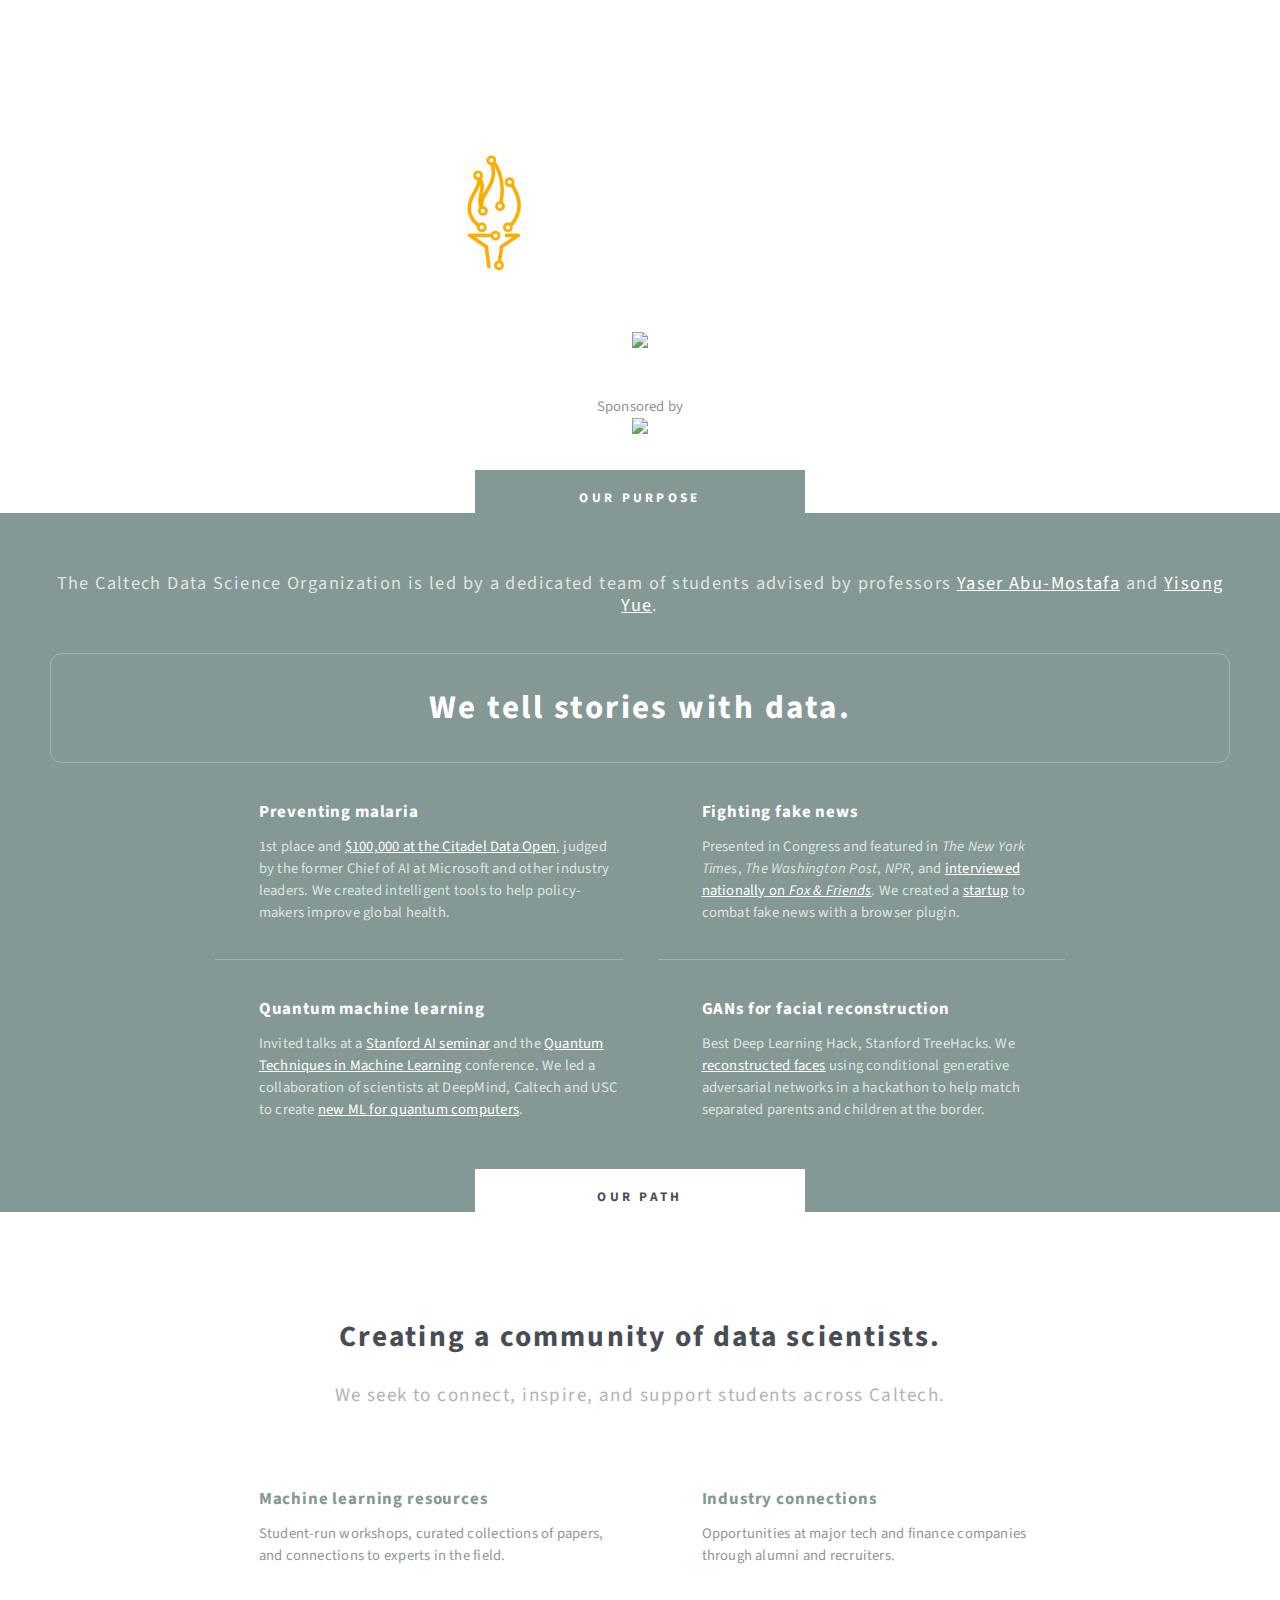
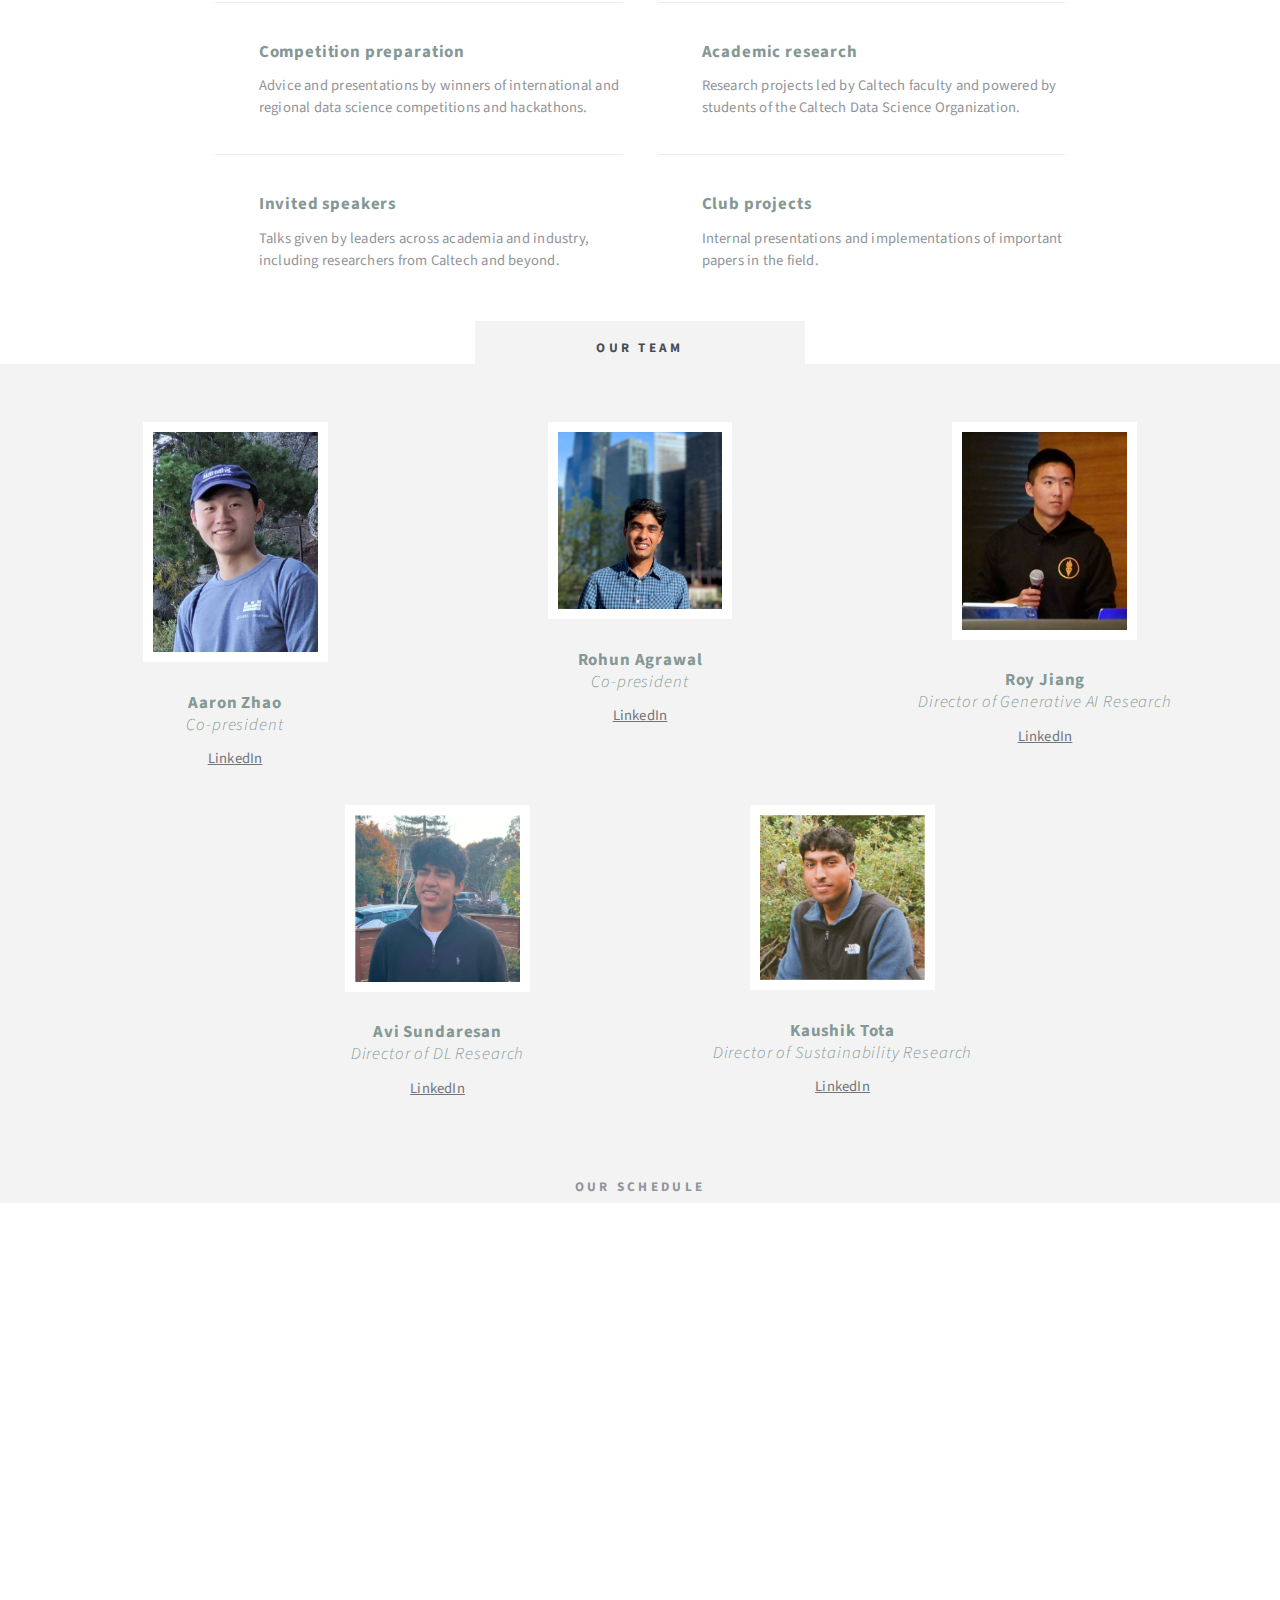
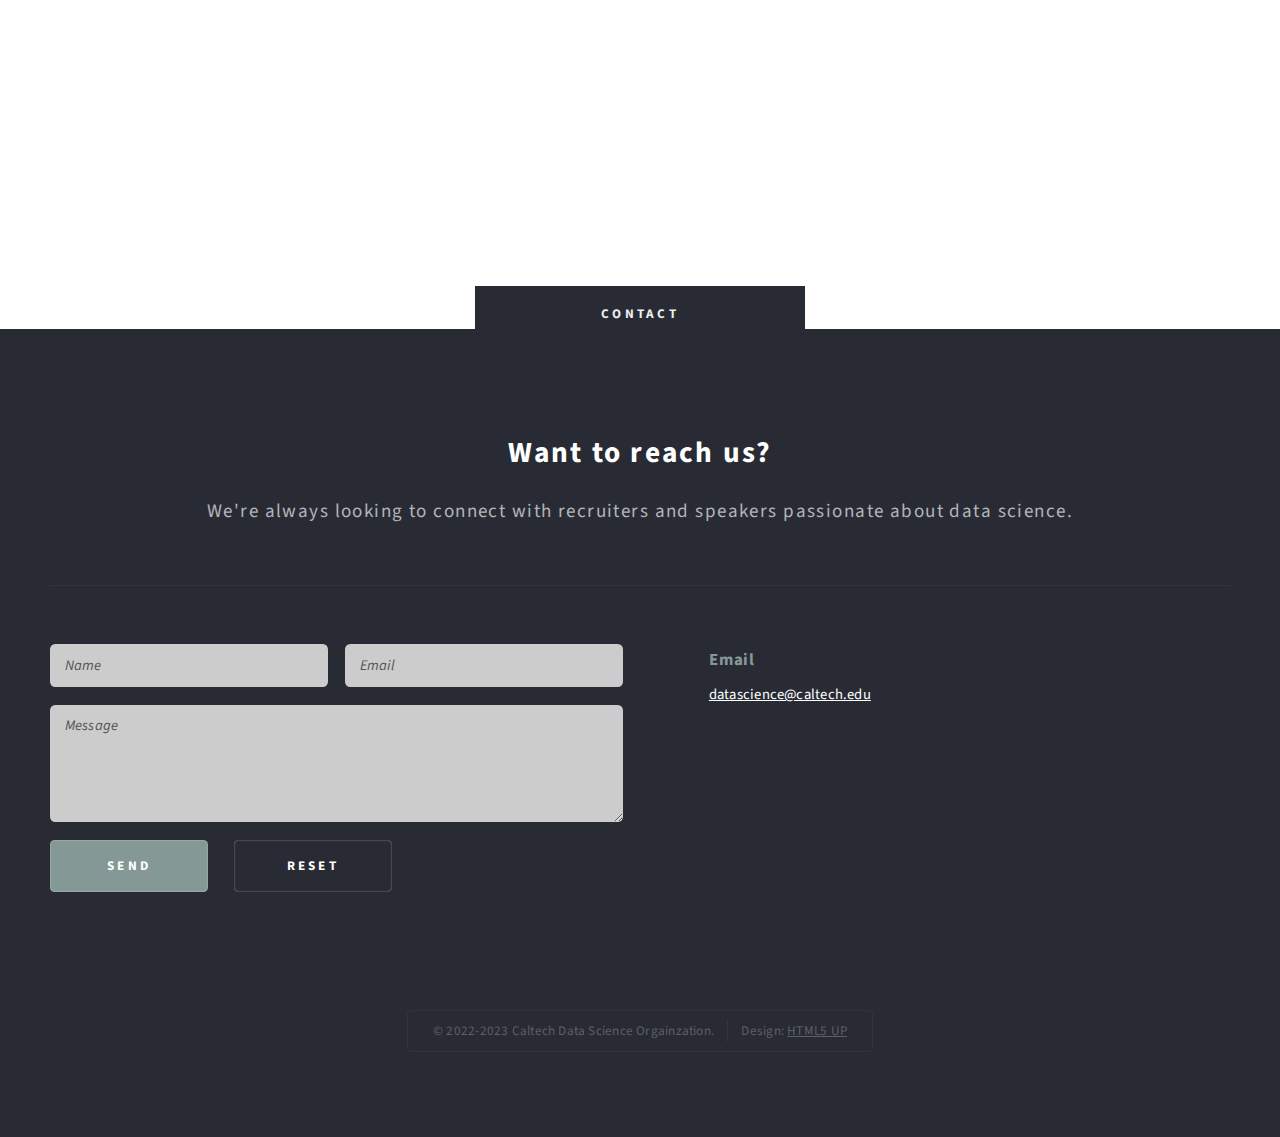
==== commit c113b7ed: "update images" ====
--- a/index.html
+++ b/index.html
@@ -208,7 +208,7 @@
 							</div>		
 							<div class="col-4 col-12-medium">
 								<section class="highlight">
-									<span class="image featured"><img src="images/p-4.png" alt="" /></span>
+									<span class="image featured"><img src="images/p-4.PNG" alt="" /></span>
 									<h3>Roy Jiang<br><i>Director of Generative AI Research</i></h3>
 									<a href="https://www.linkedin.com/in/royjiang2025/">LinkedIn</a>
 								</section>
